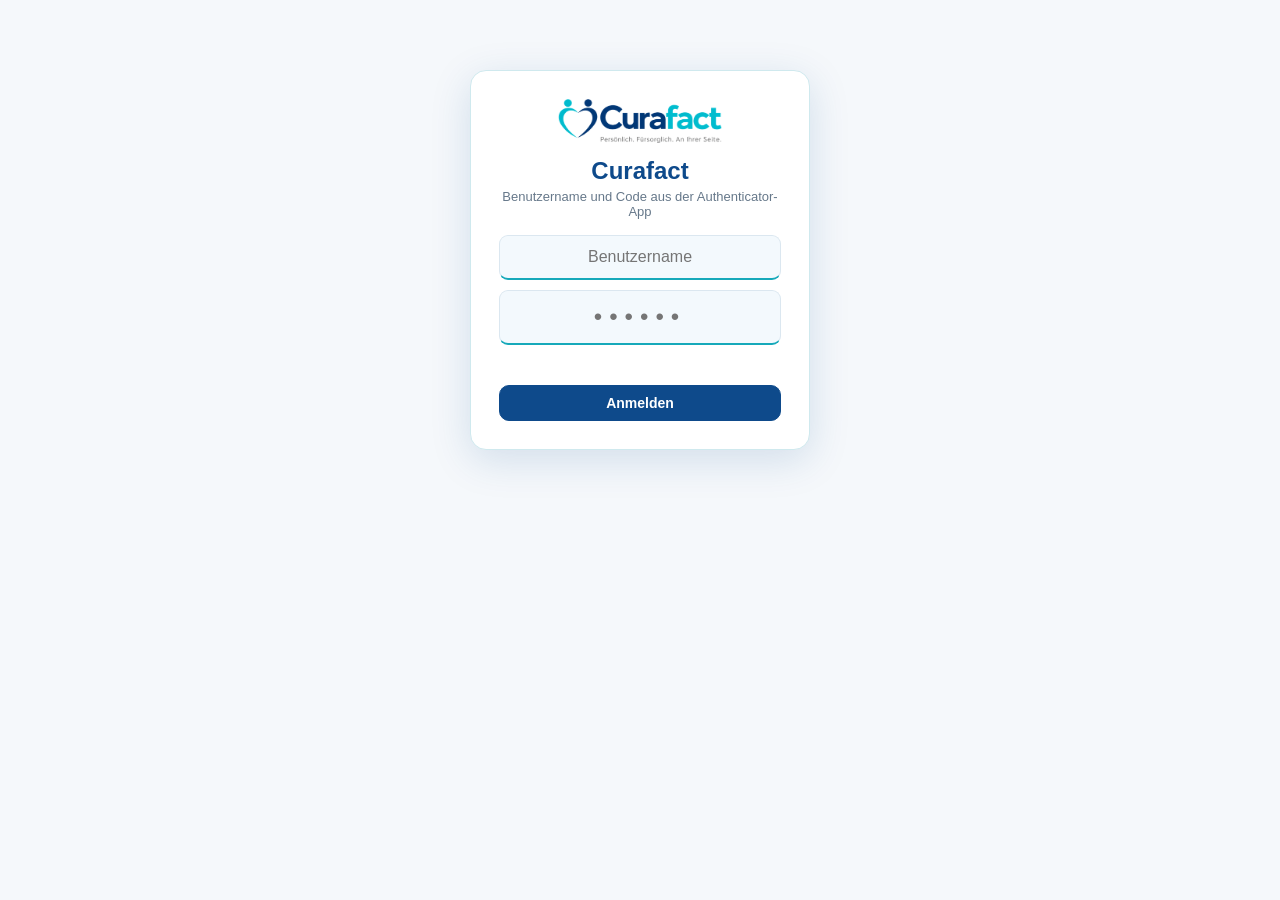
==== index.html @ 7309630f "Kundenmaske: Entlastungsbetrag, Nachbarschaftshilfe, Verhinderungspflege ausgeblendet (vorhandene Da" ====
<!doctype html><html lang="de"><head><meta charset="utf-8">
<meta name="viewport" content="width=device-width, initial-scale=1">
<meta name="robots" content="noindex,nofollow">
<title>Curafact</title>
<style>
:root{--blue:#0E4A8B;--blue2:#07345f;--cyan:#20C6D4;--bg:#f5f8fb;--border:#dbe7f0;--text:#16324f;--muted:#66788a;--card:#fff}
*{box-sizing:border-box}
html,body{margin:0;background:var(--bg);font-family:-apple-system,BlinkMacSystemFont,"Segoe UI",sans-serif;color:var(--text)}
.wrap{max-width:1500px;margin:0 auto;padding:12px 14px 40px}
#head{display:flex;justify-content:space-between;align-items:center;gap:12px;margin:4px 0 14px}
#head img{height:34px}
#head .who{flex:1;text-align:right;font-size:13px;color:var(--muted);overflow:hidden;text-overflow:ellipsis;white-space:nowrap}
#head .who strong{color:var(--blue)}
button{font-family:inherit;border:1px solid var(--border);background:#fff;color:var(--blue);border-radius:10px;font-weight:700;padding:9px 14px;cursor:pointer;font-size:14px}
button.primary{background:var(--blue);color:#fff;border-color:var(--blue)}
#nav{display:flex;gap:8px;margin:0 0 16px;border-bottom:1px solid var(--border);padding-bottom:12px;overflow-x:auto}
#nav button{flex:none;font-size:15px;padding:10px 18px}
#nav button.on{background:var(--blue);color:#fff;border-color:var(--blue)}
#login{max-width:340px;margin:70px auto 0;background:#fff;border-radius:16px;padding:28px;box-shadow:0 10px 40px rgba(14,74,139,.15);text-align:center}
#login img{height:44px;margin-bottom:10px}
#login h2{margin:0 0 4px;color:var(--blue)}
#login p{margin:0 0 16px;color:var(--muted);font-size:13px}
#login input{width:100%;padding:12px;border:1px solid var(--border);border-radius:10px;font-size:16px;text-align:center;margin-bottom:10px}
#login input#code{font-size:24px;letter-spacing:7px}
#loginErr{color:#b91c1c;font-size:13px;min-height:16px;margin:4px 0 10px}
.hidden{display:none!important}
</style></head><body>
<div id="login" class="hidden">
  <img src="logo.png" alt="Curafact">
  <h2>Curafact</h2>
  <p>Benutzername und Code aus der Authenticator-App</p>
  <form id="loginForm">
    <input id="user" autocomplete="username" autocapitalize="none" spellcheck="false" placeholder="Benutzername">
    <input id="code" inputmode="numeric" autocomplete="one-time-code" maxlength="6" placeholder="••••••">
    <div id="loginErr"></div>
    <button class="primary" style="width:100%" type="submit">Anmelden</button>
  </form>
</div>
<div class="wrap hidden" id="app">
  <aside id="side">
    <div id="head"><img src="logo.png" alt="Curafact"></div>
    <div id="nav"><button data-tab="kunden">Kunden</button><button data-tab="board">Board</button><button data-tab="mitarbeiter" id="navMa" class="hidden">Mitarbeiter</button></div>
    <div class="sideBottom"><span class="who" id="who"></span><button id="logout">Abmelden</button></div>
  </aside>
  <main id="mainArea">
    <div id="tab-kunden"><div id="kdRoot"></div></div>
    <div id="tab-board" class="hidden"><div id="bdRoot"></div></div>
    <div id="tab-mitarbeiter" class="hidden"><div id="maRoot"></div></div>
  </main>
</div>
<script src="assets/lib/pdf-lib.min.js"></script>
<script src="cf-aufnahme-druck.js?v=3"></script>
<script src="assets/lib/qrcode.min.js"></script>
<!--NW:START-->
<script>
/* Nachweis über einen Beratungsbesuch (§ 37 Abs. 3 SGB XI) im Browser erzeugen: Nachbau von scripts/fill_beratung_nachweis.py
   + scripts/pdf_fill_common.py (Overlay auf den amtlichen Vordruck, Koordinaten aus configs/AOK/beratung_nachweis_mapping.json).
   Benötigt pdf-lib (window.PDFLib). Aufruf: NW.erzeugen({template:ArrayBuffer, mapping:Object}, kunde, besuch, {ik:'…', kassen:[…], sigPersonen:{name:dataurl}}) -> Uint8Array */
(function(root){
'use strict';
var PL=root.PDFLib||(typeof require!=='undefined'?require('pdf-lib'):null);
var MASSNAHMEN_CODES=['pflegekurs','kombinationsleistung','verhinderungspflege','tages_nachtpflege','unterstuetzung_alltag','pflege_hilfsmittel','erneute_pflegebegutachtung','pflegesachleistungen','kurzzeitpflege','wohnraumanpassung','rehabilitationsleistungen','freistellungsmoeglichkeiten','weitere_massnahmen'];
function pad(n,l){return String(n).padStart(l||2,'0')}
function splitName(full){
  full=String(full||'').trim();if(!full)return['',''];
  if(full.indexOf(',')>=0){var i=full.indexOf(',');return[full.slice(i+1).trim(),full.slice(0,i).trim()]}
  var j=full.indexOf(' ');if(j<0)return['',full];
  return[full.slice(0,j).trim(),full.slice(j+1).trim()];
}
function dateDigits(v){
  v=String(v||'').trim();var m=/^(\d{4})-(\d{2})-(\d{2})/.exec(v);if(m)return m[3]+m[2]+m[1];
  m=/^(\d{1,2})\.(\d{1,2})\.(\d{4})$/.exec(v);if(m)return pad(m[1])+pad(m[2])+m[3];
  return v.replace(/\D/g,'').slice(0,8);
}
function timeDigits(v){
  v=String(v||'').trim();var m=/^(\d{1,2})[:.](\d{2})$/.exec(v);if(m)return pad(m[1])+m[2];
  return v.replace(/\D/g,'').slice(0,4);
}
function splitWords(text,firstLen){
  text=String(text||'').trim();if(text.length<=firstLen)return[text,''];
  var cut=text.lastIndexOf(' ',firstLen);if(cut<=0)cut=firstLen;
  return[text.slice(0,cut).trim(),text.slice(cut).trim()];
}
function splitAddressFull(addr){
  addr=String(addr||'').trim();if(!addr)return['','','',''];
  var plz='',ort='',vorne=addr,m=/(\d{4,5})\s+(.+)$/.exec(addr);
  if(m){plz=m[1];ort=m[2].trim();vorne=addr.slice(0,m.index).trim().replace(/,+\s*$/,'').trim()}
  var h=/^(.*\S)\s+(\d+\s*[a-zA-Z]?)$/.exec(vorne);
  if(h)return[h[1].trim(),h[2].trim(),plz,ort];
  return[vorne,'',plz,ort];
}
function ortDatumVorschlag(customer,besuch){
  var d=new Date(),datum=String(besuch.datum||'').trim()||pad(d.getDate())+'.'+pad(d.getMonth()+1)+'.'+d.getFullYear();
  var ort='';
  if(besuch.form==='videokonferenz')ort='Rheda-Wiedenbrück';
  else{var a=String((customer||{}).pflege_anschrift||'').trim();var m=/\b\d{5}\s+(.+?)\s*$/.exec(a);ort=m?m[1].trim():(a.indexOf(',')>=0?a.slice(a.lastIndexOf(',')+1).trim():'')}
  return ort?ort+', '+datum:datum;
}
function kasseEintrag(text,kassen){
  var t=String(text||'').toLowerCase();
  for(var i=0;i<(kassen||[]).length;i++){var k=kassen[i];if((k.match||[]).some(function(x){return t.indexOf(x)>=0}))return k}
  return null;
}
function buildValues(customer,besuch,cfg){
  cfg=cfg||{};customer=customer||{};besuch=besuch||{};
  var v={};for(var k in customer)v[k]=customer[k];
  var nm=splitName(customer.pflege_name);v.bn_vorname=nm[0];v.bn_nachname=nm[1];
  v.bn_geburtsdatum=dateDigits(customer.pflege_geburtsdatum);
  var a=splitAddressFull(customer.pflege_anschrift);
  v.bn_strasse=(a[0]+' '+a[1]).trim();v.bn_plz=a[2];v.bn_ort=a[3];
  v.besuch_datum=besuch.datum||'';v.besuch_von=besuch.uhrzeit_von||'';v.besuch_bis=besuch.uhrzeit_bis||'';
  v.besuch_datum_k=dateDigits(besuch.datum||'');v.besuch_von_k=timeDigits(besuch.uhrzeit_von||'');v.besuch_bis_k=timeDigits(besuch.uhrzeit_bis||'');
  v.besuch_videokonferenz=besuch.form==='videokonferenz';
  v.einschaetzung_pflegeperson=besuch.einschaetzung_pflegeperson||'';v.einschaetzung_beratungsperson=besuch.einschaetzung_beratungsperson||'';
  v.sichergestellt_ja=besuch.sichergestellt===true;v.sichergestellt_nein=besuch.sichergestellt===false;v.sichergestellt_grund=besuch.sichergestellt_grund||'';
  var mn=(besuch.massnahmen||[]).slice();v.massnahmen_keine=!!besuch.massnahmen_keine;
  var erl=String(besuch.massnahmen_erlaeuterung||'').trim();
  if(erl&&!v.massnahmen_keine&&mn.indexOf('weitere_massnahmen')<0)mn.push('weitere_massnahmen');
  v.massnahmen_ja=mn.length>0&&!v.massnahmen_keine;
  MASSNAHMEN_CODES.forEach(function(c){v['mn_'+c]=mn.indexOf(c)>=0});
  v.massnahmen_erlaeuterung=besuch.massnahmen_erlaeuterung||'';
  v.beratung_7a_angezeigt=!!besuch.beratung_7a_angezeigt;v.wunsch_7a=!!besuch.wunsch_7a;
  v.einwilligung_ziffer3=!!besuch.einwilligung_ziffer3;v.einwilligung_ziffer4=!!besuch.einwilligung_ziffer4;
  v.einwilligung_inaugenschein=!!besuch.einwilligung_inaugenschein;v.einwilligung_7a_verarbeitung=!!besuch.einwilligung_7a_verarbeitung;
  v.ort_datum_unterschrift=String(besuch.ort_datum_unterschrift||'').trim()||ortDatumVorschlag(customer,besuch);
  v.sig_pflegebeduerftig_dataurl=besuch.sig_pflegebeduerftig_dataurl||'';
  var bn=besuch.beratungsperson_name||'',bf=besuch.beratungsperson_funktion||'';
  var sigBp=besuch.sig_beratungsperson_dataurl||'';
  if(!sigBp&&cfg.sigPersonen){for(var n in cfg.sigPersonen){if(n.trim().toLowerCase()===String(bn).trim().toLowerCase()&&String(cfg.sigPersonen[n]).indexOf('data:image/')===0){sigBp=cfg.sigPersonen[n];break}}}
  v.sig_beratungsperson_stempel_dataurl=sigBp;v.sig_beratungsperson_dataurl=besuch.form==='videokonferenz'?sigBp:'';
  v.beratungsperson_stempel_text=(bn+(bf?'\n'+bf:'')).trim();
  v.ik_nummer_beratung=cfg.ik||'';
  var kt=besuch.kasse_name||customer.pflege_kasse||'',e=kasseEintrag(kt,cfg.kassen);
  var ans=besuch.kasse_anschrift||customer.pflege_kasse_anschrift||(e&&e.anschrift)||'';
  var ka=splitAddressFull(ans),voll=(e&&e.name)||kt,kn=splitWords(voll,29);
  v.kasse_name=kn[0];v.kasse_name2=kn[1];
  if(!v.kasse_name2&&e&&e.name2)v.kasse_name2=e.name2;
  v.kasse_strasse=ka[0];v.kasse_hausnummer=ka[1];v.kasse_plz=ka[2];v.kasse_ort=ka[3];
  return v;
}

/* ---------- Zeichnen (pdf-lib, Koordinaten wie reportlab: Ursprung links unten) ---------- */
var ASC=0.718;  /* Helvetica-Ascent (AFM) */
function safe(font,text){
  var out='';
  for(var i=0;i<text.length;i++){var ch=text[i];if(ch==='\n'||ch==='\r'){out+=ch;continue}try{font.encodeText(ch);out+=ch}catch(e){out+='?'}}
  return out;
}
function wrap(font,text,w,size){
  var lines=[];
  String(text||'').replace(/\r\n/g,'\n').replace(/\r/g,'\n').split('\n').forEach(function(raw){
    var cur='';
    raw.split(' ').forEach(function(word){
      var cand=cur?(cur+' '+word).trim():word;
      if(!cur||font.widthOfTextAtSize(cand,size)<=w)cur=cand;else{lines.push(cur);cur=word}
    });
    lines.push(cur);
  });
  return lines;
}
function drawText(page,font,text,x,y,size,dy){page.drawText(safe(font,text),{x:x,y:y+ASC*size+(dy||0),size:size,font:font})}
function drawComb(page,font,text,x,y,w,count,size,dy){
  text=String(text||'');if(count<=0||!text)return;
  var by=y+ASC*size+(dy||0);
  if(text.length>count){
    var s=size;while(s>6&&font.widthOfTextAtSize(safe(font,text),s)>w)s-=0.5;
    page.drawText(safe(font,text),{x:x+1,y:y+ASC*s+(dy||0),size:s,font:font});return;
  }
  var bw=w/count;
  for(var i=0;i<text.length;i++){
    var ch=text[i];if(ch===' ')continue;ch=safe(font,ch);
    page.drawText(ch,{x:x+i*bw+bw/2-font.widthOfTextAtSize(ch,size)/2,y:by,size:size,font:font});
  }
}
function drawMultiline(page,font,text,x,y,w,h,it){
  text=String(text||'');var size=Number(it.size||10);
  if(it.line_pitch){
    var pitch=Number(it.line_pitch),limit=parseInt(it.max_lines||Math.max(1,Math.floor(h/pitch)),10),cur=size,floor=Number(it.min_size||size);
    var lines=wrap(font,safe(font,text),w,cur);
    while(lines.length>limit&&cur-0.5>=floor){cur-=0.5;lines=wrap(font,safe(font,text),w,cur)}
    if(lines.length>limit){
      lines=lines.slice(0,limit);var last=lines[limit-1];
      while(last&&font.widthOfTextAtSize(last+'...',cur)>w)last=last.slice(0,-1);
      lines[limit-1]=last+'...';
    }
    var top=y+h,off=it.baseline_offset!=null?Number(it.baseline_offset):pitch;
    lines.forEach(function(l,i){page.drawText(l,{x:x,y:top-off-i*pitch,size:cur,font:font})});
    return;
  }
  var lh=size*1.25,mx=Math.max(1,Math.floor(h/lh)),ls=wrap(font,safe(font,text),w,size),tp=y+h;
  ls.slice(0,mx).forEach(function(l,i){page.drawText(l,{x:x,y:tp-ASC*size-i*lh,size:size,font:font})});
}
function drawCross(page,x,y,w,h){
  var m=Math.min(w,h)*0.2,th=Math.max(0.9,Math.min(w,h)*0.11),opt={thickness:th,color:PL.rgb(0,0,0),lineCap:PL.LineCapStyle.Round};
  page.drawLine(Object.assign({start:{x:x+m,y:y+m},end:{x:x+w-m,y:y+h-m}},opt));
  page.drawLine(Object.assign({start:{x:x+m,y:y+h-m},end:{x:x+w-m,y:y+m}},opt));
}
function b64ToBytes(b64){
  if(typeof atob==='function'){var bin=atob(b64),u=new Uint8Array(bin.length);for(var i=0;i<bin.length;i++)u[i]=bin.charCodeAt(i);return u}
  return new Uint8Array(Buffer.from(b64,'base64'));
}
async function drawImage(doc,page,src,x,y,w,h,fit){
  if(typeof src!=='string'||src.indexOf('data:')!==0)return;
  var comma=src.indexOf(','),head=src.slice(0,comma),bytes=b64ToBytes(src.slice(comma+1));
  var img=/image\/jpe?g/i.test(head)?await doc.embedJpg(bytes):await doc.embedPng(bytes);
  var iw=img.width,ih=img.height;
  if(fit==='contain'&&w&&h&&iw&&ih){var s=Math.min(w/iw,h/ih),nw=iw*s,nh=ih*s;page.drawImage(img,{x:x+(w-nw)/2,y:y,width:nw,height:nh});return}
  page.drawImage(img,{x:x,y:y,width:w||120,height:h||40});
}

async function erzeugen(assets,customer,besuch,cfg){
  var values=buildValues(customer,besuch,cfg);
  var doc=await PL.PDFDocument.load(assets.template);
  var font=await doc.embedFont(PL.StandardFonts.Helvetica);
  var pages=doc.getPages(),mapping=assets.mapping,byPage={};
  (mapping.pages||[]).forEach(function(p){byPage[parseInt(p.page,10)]=p.items||[]});
  for(var pi=0;pi<pages.length;pi++){
    var page=pages[pi],ph=page.getHeight(),items=byPage[pi]||[];
    for(var ii=0;ii<items.length;ii++){
      var it=items[ii],x=Number(it.x||0),w=Number(it.w||0),h=Number(it.h||0),y=ph-(Number(it.y||0)+h),dy=Number(it.dy||0),val=values[it.key];
      if(it.type==='text'){if(val)drawText(page,font,String(val),x,y,parseInt(it.size||12,10),dy)}
      else if(it.type==='comb'){if(val)drawComb(page,font,val,x,y,w,parseInt(it.count||1,10),Number(it.size||9),dy)}
      else if(it.type==='multiline'){if(val)drawMultiline(page,font,val,x,y,w,h,it)}
      else if(it.type==='checkbox'){if(val)drawCross(page,x,y,w,h)}
      else if(it.type==='image'){if(val)await drawImage(doc,page,val,x,y,w,h,it.fit)}
    }
  }
  return await doc.save();
}
var NW={buildValues:buildValues,erzeugen:erzeugen,splitAddressFull:splitAddressFull,
  async laden(base){
    base=base||'';
    var t=await fetch(base+'assets/nachweis_vordruck.pdf').then(function(r){if(!r.ok)throw new Error('Vordruck nicht gefunden');return r.arrayBuffer()});
    var m=await fetch(base+'assets/nachweis_mapping.json').then(function(r){if(!r.ok)throw new Error('Mapping nicht gefunden');return r.json()});
    return {template:t,mapping:m};
  }};
root.NW=NW;
if(typeof module!=='undefined'&&module.exports)module.exports=NW;
})(typeof window!=='undefined'?window:globalThis);
</script>
<!--NW:END-->
<!--DK:START-->
<script>
/* Beratungsunterlagen (Datenschutzinformation, Beratungsvereinbarung, Vollmacht) im Browser als PDF erzeugen.
   Vorlagen: assets/dokumente/<id>.json (aus den Word-Vorlagen, scripts/dokumente_vorlagen_erzeugen.py), Briefkopf wie in Studio
   (türkise Leiste, Logo, dreispaltige Fußzeile). Benötigt pdf-lib (window.PDFLib).
   Aufruf: DOK.erzeugen(vorlage, werte, {briefkopf:{name,zeilen1,zeilen2,zeilen3}, logo:ArrayBuffer}) -> Uint8Array */
(function(root){
'use strict';
var PL=root.PDFLib||(typeof require!=='undefined'?require('pdf-lib'):null);
var MM=72/25.4, W=595.28, H=841.89;
var M={top:47*MM,left:25*MM,right:20*MM,bottom:36*MM};
var LUECKE='________________', SIG_LINIE='_________________________________';
var TEXT=[0.2,0.2,0.2], BLAU=[15/255,63/255,122/255];
function hexRgb(h){h=String(h||'').replace('#','');if(h.length!==6)return null;return [parseInt(h.slice(0,2),16)/255,parseInt(h.slice(2,4),16)/255,parseInt(h.slice(4,6),16)/255]}
function b64ToBytes(b64){if(typeof atob==='function'){var bin=atob(b64),u=new Uint8Array(bin.length);for(var i=0;i<bin.length;i++)u[i]=bin.charCodeAt(i);return u}return new Uint8Array(Buffer.from(b64,'base64'))}
function safe(font,text){var o='';for(var i=0;i<text.length;i++){var ch=text[i];if(ch==='\n'){o+=ch;continue}try{font.encodeText(ch);o+=ch}catch(e){o+='?'}}return o}
function fill(text,vals){
  return String(text||'').replace(/\{\{\s*(\w+)\s*\}\}/g,function(_,k){var v=vals[k];if(v==null||v==='')return k.indexOf('sig_')===0?SIG_LINIE:LUECKE;return String(v)});
}
function isSigPara(b){
  var t=(b.runs||[]).map(function(r){return r.x||''}).join('').trim();
  var m=/^\{\{\s*(sig_\w+)\s*\}\}$/.exec(t);return m?m[1]:null;
}
async function erzeugen(vorlage,vals,opts){
  opts=opts||{};vals=vals||{};
  var doc=await PL.PDFDocument.create();
  var F={r:await doc.embedFont(PL.StandardFonts.Helvetica),b:await doc.embedFont(PL.StandardFonts.HelveticaBold),i:await doc.embedFont(PL.StandardFonts.HelveticaOblique),bi:await doc.embedFont(PL.StandardFonts.HelveticaBoldOblique)};
  var logo=opts.logo?await doc.embedPng(opts.logo):null, bk=opts.briefkopf||null;
  var imgCache={};
  async function img(url){
    if(imgCache[url])return imgCache[url];
    var c=url.indexOf(','),head=url.slice(0,c),bytes=b64ToBytes(url.slice(c+1));
    return imgCache[url]=/image\/jpe?g/i.test(head)?await doc.embedJpg(bytes):await doc.embedPng(bytes);
  }
  var page,y;
  function briefkopf(p){
    if(!bk)return;
    p.drawRectangle({x:0,y:H-5*MM,width:W,height:5*MM,color:PL.rgb(22/255,169/255,186/255)});
    if(logo){var lw=61*MM,lh=lw*logo.height/logo.width;p.drawImage(logo,{x:W-M.right-lw,y:H-13*MM-lh,width:lw,height:lh})}
    var fy=H-271*MM;
    p.drawLine({start:{x:0,y:fy},end:{x:W,y:fy},thickness:0.5,color:PL.rgb(0.604,0.639,0.678)});
    var cols=[[25*MM,56*MM,[{t:bk.name,bold:true}].concat((bk.zeilen1||[]).map(function(t){return{t:t}}))],[84*MM,48*MM,(bk.zeilen2||[]).map(function(t){return{t:t}})],[132*MM,58*MM,(bk.zeilen3||[]).map(function(t){return{t:t}})]];
    cols.forEach(function(c){
      var yy=fy-3.2*MM-6.6*0.9;
      c[2].forEach(function(l){
        var f=l.bold?F.b:F.r,words=safe(f,l.t||'').split(' '),cur='';
        var lines=[];words.forEach(function(w){var cand=cur?cur+' '+w:w;if(!cur||f.widthOfTextAtSize(cand,6.6)<=c[1])cur=cand;else{lines.push(cur);cur=w}});lines.push(cur);
        lines.forEach(function(t){p.drawText(t,{x:c[0],y:yy,size:6.6,font:f,color:l.bold?PL.rgb(BLAU[0],BLAU[1],BLAU[2]):PL.rgb(0.42,0.455,0.502)});yy-=6.6*1.55});
      });
    });
  }
  function newPage(){page=doc.addPage([W,H]);briefkopf(page);y=H-M.top}
  newPage();
  var bottom=M.bottom+6*MM*0; /* Inhalt endet 36 mm über dem unteren Rand */
  function fontFor(r){return r.b&&r.i?F.bi:(r.b?F.b:(r.i?F.i:F.r))}
  /* Absatz in Zeilen umbrechen: Liste von {items:[{t,font,size,color}], h, w} */
  function layout(b,width,defSize){
    var toks=[];
    (b.runs||[]).forEach(function(r){
      if(r.pb){toks.push({pb:1});return}
      var size=r.s||defSize,font=fontFor(r),col=hexRgb(r.c)||((r.b&&size>=10.9)?BLAU:TEXT);
      var text=safe(font,fill(r.x,vals));
      text.split('\n').forEach(function(part,pi){
        if(pi>0)toks.push({br:1,size:size});
        part.split(/( +)/).forEach(function(w){if(w!=='')toks.push({t:w,font:font,size:size,color:col,sp:/^ +$/.test(w)})});
      });
    });
    var lines=[],cur={items:[],w:0,size:defSize};
    function flush(){while(cur.items.length&&cur.items[cur.items.length-1].sp){cur.w-=cur.items[cur.items.length-1].wd;cur.items.pop()}cur.h=Math.max(cur.size,defSize*0.9)*1.3;lines.push(cur);cur={items:[],w:0,size:defSize}}
    toks.forEach(function(k){
      if(k.pb){flush();lines.push({pb:1,h:0,items:[]});return}
      if(k.br){flush();return}
      var wd=k.font.widthOfTextAtSize(k.t,k.size);k.wd=wd;
      if(!k.sp&&cur.w+wd>width&&cur.items.length){flush()}
      if(k.sp&&!cur.items.length)return;
      if(!k.sp&&wd>width){ /* sehr langes Wort: zeichenweise */
        var part='';for(var ci=0;ci<k.t.length;ci++){var tst=part+k.t[ci];if(k.font.widthOfTextAtSize(tst,k.size)>width-cur.w&&part){cur.items.push({t:part,font:k.font,size:k.size,color:k.color,wd:k.font.widthOfTextAtSize(part,k.size)});cur.w+=k.font.widthOfTextAtSize(part,k.size);cur.size=Math.max(cur.size,k.size);flush();part=k.t[ci]}else part=tst}
        if(part){var w2=k.font.widthOfTextAtSize(part,k.size);cur.items.push({t:part,font:k.font,size:k.size,color:k.color,wd:w2});cur.w+=w2;cur.size=Math.max(cur.size,k.size)}
        return;
      }
      cur.items.push(k);cur.w+=wd;cur.size=Math.max(cur.size,k.size);
    });
    if(cur.items.length||!lines.length)flush();
    return lines;
  }
  function drawLines(lines,x0,width,al,startY,pg){
    var yy=startY;
    lines.forEach(function(ln){
      var base=yy-0.9055*ln.size;
      var x=x0;if(al==='center')x=x0+(width-ln.w)/2;else if(al==='right')x=x0+width-ln.w;
      ln.items.forEach(function(it){pg.drawText(it.t,{x:x,y:base,size:it.size,font:it.font,color:PL.rgb(it.color[0],it.color[1],it.color[2])});x+=it.wd});
      yy-=ln.h;
    });
    return yy;
  }
  var contentW=W-M.left-M.right;
  async function sigImage(url,maxW,maxH){var im=await img(url),s=Math.min(maxW/im.width,maxH/im.height);return{im:im,w:im.width*s,h:im.height*s}}
  async function blockHeight(b,width){ /* nur Absätze */
    var sig=isSigPara(b);
    if(sig&&typeof vals[sig]==='string'&&vals[sig].indexOf('data:image/')===0){var si=await sigImage(vals[sig],Math.min(width,50*MM),20*MM);return{sig:si,h:si.h+4,lines:null}}
    var ls=layout(b,width-(b.li||0),vorlage.size||10.5);
    var h=ls.reduce(function(a,l){return a+l.h},0);
    if(sig)h+=16;  /* Platz zum handschriftlichen Unterschreiben auf der Linie */
    return{lines:ls,h:h,handsig:!!sig};
  }
  var blocks=vorlage.blocks||[];
  for(var bi=0;bi<blocks.length;bi++){
    var b=blocks[bi];
    if(b.t==='p'){
      var sb=b.sb||0,sa=b.sa!=null?b.sa:5;
      var m=await blockHeight(b,contentW);
      if(m.lines&&m.lines.some(function(l){return l.pb})){ /* Seitenumbruch im Absatz */
        newPage();continue;
      }
      var need=sb+(m.lines?m.lines[0].h:m.h);
      if(b.kn&&blocks[bi+1]&&blocks[bi+1].t==='p'){var nm=await blockHeight(blocks[bi+1],contentW);need+=sa+(blocks[bi+1].sb||0)+(nm.lines?nm.lines[0].h:nm.h)}
      if(y-need<bottom&&y<H-M.top-1)newPage();
      y-=sb;
      if(m.sig){page.drawImage(m.sig.im,{x:M.left+(b.li||0),y:y-m.sig.h,width:m.sig.w,height:m.sig.h});y-=m.h}
      else{
        if(m.handsig)y-=16;
        /* Absatz zeilenweise über Seitengrenzen */
        var rest=m.lines.slice();
        while(rest.length){
          var fit=[];var hh=0;
          while(rest.length&&(y-hh-rest[0].h>=bottom||!fit.length&&y>=H-M.top-1)){hh+=rest[0].h;fit.push(rest.shift())}
          if(!fit.length){newPage();continue}
          drawLines(fit,M.left+(b.li||0),contentW-(b.li||0),b.al,y,page);y-=hh;
          if(rest.length)newPage();
        }
      }
      y-=sa;
    }else if(b.t==='tbl'){
      var rows=b.rows||[],ncol=Math.max.apply(null,rows.map(function(r){return r.length})),cw=contentW/ncol,padX=5,padY=3;
      var meas=[],total=4;
      for(var ri=0;ri<rows.length;ri++){
        var cells=[],rh=0;
        for(var ci2=0;ci2<rows[ri].length;ci2++){
          var ch=padY*2,items=[];
          for(var pi=0;pi<rows[ri][ci2].length;pi++){var pb=rows[ri][ci2][pi],mm=await blockHeight(pb,cw-padX*2);items.push({b:pb,m:mm});ch+=mm.h+(mm.handsig?16:0)+2}
          cells.push({items:items,h:ch});rh=Math.max(rh,ch);
        }
        meas.push({cells:cells,h:rh});total+=rh;
      }
      if(y-total<bottom&&y<H-M.top-1)newPage();
      y-=4;
      for(var r3=0;r3<meas.length;r3++){
        for(var c3=0;c3<meas[r3].cells.length;c3++){
          var cx=M.left+c3*cw+padX,cy=y-padY;
          meas[r3].cells[c3].items.forEach(function(it){
            if(it.m.sig){page.drawImage(it.m.sig.im,{x:cx,y:cy-it.m.sig.h,width:it.m.sig.w,height:it.m.sig.h});cy-=it.m.h+2}
            else{if(it.m.handsig)cy-=16;cy=drawLines(it.m.lines,cx,cw-padX*2,it.b.al,cy,page)-2}
          });
        }
        y-=meas[r3].h;
      }
      y-=8;
    }
  }
  return await doc.save();
}
function sigVon(cfg,name){
  var sp=(cfg&&cfg.unterschriften)||{},n=String(name||'').trim().toLowerCase();
  for(var k in sp){if(k.trim().toLowerCase()===n&&String(sp[k]).indexOf('data:image/')===0)return sp[k]}
  return '';
}
/* Werte wie Studio (build_mapping): Träger aus der Konfiguration, Kunde aus der Akte; Unterschrift der UG: bevollmächtigte
   Beratungsperson, sobald die Vollmacht datiert ist, sonst Linie zum handschriftlichen Unterschreiben. */
function unterlagenWerte(id,ctx){
  var c=ctx.kunde||{},cfg=ctx.cfg||{},tr=cfg.traeger||{},bv=tr.bevollmaechtigte||{},un=cfg.unterlagen||{};
  var v={};for(var k in (tr.map||{}))v[k]=tr.map[k];
  v.pflege_name=c.pflege_name||'';v.pflege_anschrift=c.pflege_anschrift||'';v.pflege_geburtsdatum=c.pflege_geburtsdatum||'';
  v.pflege_kvnr=c.pflege_kvnr||'';v.pflege_kasse=c.pflege_kasse||'';v.person_name=(c.person_name||'').trim()||'entfällt';
  v.vertrag_ort=ctx.ort||'';v.vertrag_datum=ctx.datum||'';
  v.auftragsverarbeiter=un.auftragsverarbeiter||'';v.aufbewahrung_dokumentation=un.aufbewahrung_dokumentation||'10 Jahre';
  v.sig_kunde=ctx.sigKunde||'';
  var hatVollmacht=!!(bv.name&&bv.datum);
  if(hatVollmacht){v.unterzeichner_traeger=bv.name+' (bevollmächtigt)';v.sig_traeger=sigVon(cfg,bv.name)}
  else{v.unterzeichner_traeger=tr.gf_name||'';v.sig_traeger=sigVon(cfg,tr.gf_name)}
  if(id==='vollmacht'){
    v.gf_name=tr.gf_name||'';v.bevollmaechtigte_name=bv.name||'';v.bevollmaechtigte_funktion=bv.funktion||'';
    v.sig_traeger=sigVon(cfg,tr.gf_name);v.sig_partner=sigVon(cfg,bv.name);
  }
  return v;
}
var DATEINAMEN={datenschutz:'Datenschutzinformation',vereinbarung:'Beratungsvereinbarung',vollmacht:'Vollmacht_Beratungsperson'};
async function unterlage(id,ctx,base){
  var a=await DOK.laden(base||'',id);
  var cfg=ctx.cfg||{},bk=(cfg.traeger&&cfg.traeger.briefkopf)||null;
  var bytes=await erzeugen(a.vorlage,unterlagenWerte(id,ctx),{briefkopf:bk,logo:a.logo});
  var d=String(ctx.datum||'').replace(/[^\w.-]/g,'_');
  return {bytes:bytes,fileName:DATEINAMEN[id]+(d?'_'+d:'')+'.pdf',titel:(a.vorlage.titel||id)+(ctx.datum?' '+ctx.datum:''),art:id==='vollmacht'?'vollmacht':id};
}
/* Mehrere PDFs zu einem Sammel-PDF zusammenfügen (Reihenfolge wie übergeben) */
async function sammeln(liste){
  var out=await PL.PDFDocument.create();
  for(var i=0;i<liste.length;i++){
    var d=await PL.PDFDocument.load(liste[i]);
    var pages=await out.copyPages(d,d.getPageIndices());
    pages.forEach(function(p){out.addPage(p)});
  }
  return await out.save();
}
/* Drucken: PDF in einem unsichtbaren Rahmen laden und den Druckdialog öffnen (fällt auf „öffnen“ zurück) */
function drucken(bytes){
  var url=URL.createObjectURL(new Blob([bytes],{type:'application/pdf'}));
  try{
    var f=document.createElement('iframe');
    f.style.cssText='position:fixed;right:0;bottom:0;width:1px;height:1px;border:0;opacity:0';
    f.onload=function(){try{f.contentWindow.focus();f.contentWindow.print()}catch(e){window.open(url,'_blank')}setTimeout(function(){try{f.remove()}catch(e){}},60000)};
    f.src=url;document.body.appendChild(f);
  }catch(e){window.open(url,'_blank')}
}
/* Teilen: Teilen-Menü des Geräts (iPhone/iPad/Mac: Mail, Nachrichten, AirDrop, Drucken …); sonst Datei speichern */
async function teilen(bytes,name,titel){
  var file=new File([bytes],name,{type:'application/pdf'});
  try{
    if(navigator.canShare&&navigator.canShare({files:[file]})){await navigator.share({files:[file],title:titel||name});return 'geteilt'}
  }catch(e){if(e&&e.name==='AbortError')return 'abgebrochen'}
  var url=URL.createObjectURL(file),a=document.createElement('a');a.href=url;a.download=name;document.body.appendChild(a);a.click();setTimeout(function(){a.remove()},1000);
  return 'gespeichert';
}
var ART_RANG={datenschutz:1,vereinbarung:2,vollmacht:3,nachweis:4,vertrag:5,sonstiges:6};
var DOK={erzeugen:erzeugen,unterlage:unterlage,unterlagenWerte:unterlagenWerte,sammeln:sammeln,drucken:drucken,teilen:teilen,ART_RANG:ART_RANG,
  async laden(base,id){
    base=base||'';
    var v=await fetch(base+'assets/dokumente/'+id+'.json').then(function(r){if(!r.ok)throw new Error('Vorlage „'+id+'“ nicht gefunden');return r.json()});
    var logo=await fetch(base+'assets/dokumente/briefkopf_logo.png').then(function(r){return r.ok?r.arrayBuffer():null});
    return {vorlage:v,logo:logo};
  }};
root.DOK=DOK;
if(typeof module!=='undefined'&&module.exports)module.exports=DOK;
})(typeof window!=='undefined'?window:globalThis);
</script>
<!--DK:END-->
<!--BD:START-->
<style>
.bd{--bd-blue:var(--blue,#0E4A8B);--bd-border:var(--border,#dbe7f0);--bd-muted:var(--muted,#66788a);--bd-text:var(--text,#16324f);--bd-cyan:var(--cyan,#20C6D4);--bd-bg:var(--bg,#f5f8fb);color:var(--bd-text);font-size:14px}
.bd *{box-sizing:border-box}
.bd button{font-family:inherit}
.bdBar{display:flex;gap:10px;flex-wrap:wrap;align-items:center;margin-bottom:14px}
.bdTabs,.bdViews{display:flex;gap:6px;flex-wrap:wrap}
.bdTab,.bdViewBtn,.bdBtn{border:1px solid var(--bd-border);background:#fff;color:var(--bd-blue);border-radius:12px;padding:9px 13px;font-weight:800;cursor:pointer;font-size:14px}
.bdTab.on,.bdViewBtn.on{background:var(--bd-blue);color:#fff;border-color:var(--bd-blue)}
.bdBtn.primary{background:var(--bd-blue);color:#fff;border-color:var(--bd-blue)}
.bdBtn.danger{color:#b91c1c}
.bdBtn:hover,.bdTab:hover,.bdViewBtn:hover{border-color:var(--bd-cyan)}
.bdBtn[disabled]{opacity:.5;cursor:default}
.bdSearch{flex:1;min-width:150px;max-width:280px;border:1px solid var(--bd-border);border-radius:12px;padding:9px 12px;font-size:14px;background:#fff}
.bdSpacer{flex:1}
.bdChk{display:flex;gap:6px;align-items:center;font-weight:700;color:var(--bd-muted);cursor:pointer}
.bdChk input{width:auto}
.bdBoard{display:flex;gap:12px;overflow-x:auto;padding-bottom:12px;align-items:flex-start;-webkit-overflow-scrolling:touch}
.bdCol{flex:0 0 285px;background:#eaf2f8;border-radius:16px;padding:10px;display:flex;flex-direction:column;max-height:calc(100vh - 230px);min-height:90px}
.bdCol.over{outline:2px dashed var(--bd-cyan);background:#e0f6f9}
.bdColHead{display:flex;align-items:center;gap:8px;margin:2px 2px 10px;font-weight:900;text-transform:uppercase;font-size:12px;letter-spacing:.03em;color:var(--bd-blue)}
.bdDot{width:10px;height:10px;border-radius:50%;flex:none}
.bdCount{background:#fff;border-radius:999px;padding:1px 8px;font-size:12px;color:var(--bd-muted)}
.bdAdd{margin-left:auto;border:0;background:transparent;font-size:20px;line-height:1;color:var(--bd-blue);cursor:pointer;padding:0 4px}
.bdCards{overflow-y:auto;display:flex;flex-direction:column;gap:8px;min-height:30px;padding:2px}
.bdCard{background:#fff;border:1px solid var(--bd-border);border-radius:12px;padding:10px 11px;cursor:pointer;box-shadow:0 3px 10px rgba(14,74,139,.06);user-select:none;-webkit-user-select:none;-webkit-touch-callout:none}
.bdCard:hover{border-color:var(--bd-cyan)}
.bdCard.dragging{opacity:.35}
.bdCard.inactive{opacity:.55;background:#f1f4f7;filter:grayscale(1)}
.bdCard.inactive:hover{opacity:.85}
.bdT{font-weight:800;line-height:1.3;word-break:break-word}
.bdMeta{display:flex;flex-wrap:wrap;gap:6px;margin-top:8px;align-items:center}
.bdChip{font-size:12px;border-radius:999px;padding:2px 8px;background:#eef3f7;color:var(--bd-muted);font-weight:700;white-space:nowrap}
.bdChip.late{background:#fde8e8;color:#b91c1c}
.bdChip.done{background:#dff7ee;color:#087044}
.bdChip.tag{background:#e9f8fa;color:#087884}
.bdChip.dup{background:#fff4dd;color:#8a5a00}
.bdAv{width:22px;height:22px;border-radius:50%;background:var(--bd-blue);color:#fff;font-size:10px;font-weight:900;display:inline-flex;align-items:center;justify-content:center;margin-left:auto}
.bdAvs{display:flex;margin-left:auto}.bdAvs .bdAv{margin-left:-6px;border:2px solid #fff}
.bdPrio{width:8px;height:8px;border-radius:50%;display:inline-block}
.bdMore{border:1px dashed var(--bd-border);background:transparent;border-radius:10px;padding:7px;color:var(--bd-muted);font-weight:700;cursor:pointer}
.bdQuick{width:100%;border:1px solid var(--bd-cyan);border-radius:10px;padding:9px;font-size:14px;margin-bottom:8px}
.bdGhost{position:fixed;z-index:100000;pointer-events:none;width:260px;opacity:.92;transform:rotate(2deg);box-shadow:0 14px 30px rgba(0,0,0,.25)}
.bdTable{width:100%;border-collapse:collapse;background:#fff;border:1px solid var(--bd-border);border-radius:12px;overflow:hidden}
.bdTable th{background:#f2f8fc;color:var(--bd-blue);text-align:left;font-size:12px;text-transform:uppercase;padding:10px}
.bdTable td{padding:10px;border-top:1px solid var(--bd-border);vertical-align:top}
.bdTable tr.row{cursor:pointer}.bdTable tr.row:hover{background:#f7fcfd}
.bdCal{display:grid;grid-template-columns:repeat(7,1fr);gap:6px}
.bdCalHead{font-weight:900;color:var(--bd-muted);font-size:12px;text-align:center;padding:4px}
.bdDay{background:#fff;border:1px solid var(--bd-border);border-radius:10px;min-height:92px;padding:5px;overflow:hidden}
.bdDay.out{background:#f3f7fa;opacity:.7}.bdDay.today{border-color:var(--bd-cyan);box-shadow:0 0 0 2px #bff0f5}
.bdDayNum{font-size:12px;font-weight:900;color:var(--bd-muted)}
.bdEv{display:block;width:100%;text-align:left;border:0;background:#e6f0fa;color:var(--bd-blue);border-radius:6px;padding:3px 5px;margin-top:3px;font-size:12px;font-weight:700;cursor:pointer;overflow:hidden;text-overflow:ellipsis;white-space:nowrap}
.bdEv.done{background:#dff7ee;color:#087044}
.bdMonth{display:flex;align-items:center;gap:10px;margin-bottom:10px;font-weight:900;font-size:17px}
.bdModalBg{position:fixed;inset:0;background:rgba(7,32,58,.5);z-index:9999;display:flex;align-items:flex-start;justify-content:center;overflow:auto;padding:30px 12px}
.bdModal{background:#fff;border-radius:18px;width:100%;max-width:760px;padding:22px;box-shadow:0 30px 80px rgba(0,0,0,.35)}
.bdModal.small{max-width:430px}
.bdModal h3{margin:0 0 12px;color:var(--bd-blue)}
.bdTitleIn{width:100%;font-size:20px;font-weight:900;border:1px solid transparent;border-radius:10px;padding:6px 8px;color:var(--bd-blue);background:transparent}
.bdTitleIn:hover,.bdTitleIn:focus{border-color:var(--bd-border);background:#fff}
.bdGrid{display:grid;grid-template-columns:repeat(2,1fr);gap:12px;margin:14px 0}
.bdGrid label,.bdLbl{display:block;font-size:12px;font-weight:900;color:var(--bd-muted);text-transform:uppercase;margin-bottom:4px}
.bdGrid select,.bdGrid input,.bdModal textarea,.bdModal input[type=text],.bdModal input[type=date],.bdModal select{width:100%;border:1px solid var(--bd-border);border-radius:10px;padding:9px 10px;font-size:14px;font-family:inherit;background:#fff}
.bdModal textarea{min-height:90px;resize:vertical}
.bdSec{margin-top:18px}
.bdSecHead{display:flex;align-items:center;justify-content:space-between;gap:8px;margin-bottom:8px}
.bdSecHead h4{margin:0;color:var(--bd-blue);font-size:15px}
.bdPeople{display:flex;flex-wrap:wrap;gap:6px}
.bdPerson{border:1px solid var(--bd-border);background:#fff;border-radius:999px;padding:5px 11px;cursor:pointer;font-weight:700;color:var(--bd-muted)}
.bdPerson.on{background:var(--bd-blue);color:#fff;border-color:var(--bd-blue)}
.bdCl{border:1px solid var(--bd-border);border-radius:12px;padding:10px;margin-bottom:10px;background:#fbfdff}
.bdClHead{display:flex;gap:8px;align-items:center;margin-bottom:6px}
.bdClHead b{flex:1;color:var(--bd-blue);cursor:pointer}
.bdBar2{height:6px;background:#e3edf4;border-radius:99px;overflow:hidden;margin:4px 0 8px}.bdBar2 i{display:block;height:100%;background:var(--bd-cyan)}
.bdIt{display:flex;gap:8px;align-items:flex-start;padding:5px 2px;border-bottom:1px solid #eef3f7}
.bdIt:last-of-type{border-bottom:0}
.bdIt input[type=checkbox]{width:18px;height:18px;margin-top:2px;flex:none}
.bdIt span{flex:1;word-break:break-word;cursor:text}.bdIt.res span{text-decoration:line-through;color:var(--bd-muted)}
.bdIt input[type=text]{flex:1;padding:4px 6px}
.bdX{border:0;background:transparent;color:var(--bd-muted);cursor:pointer;font-size:16px;padding:0 4px}.bdX:hover{color:#b91c1c}
.bdCm{background:#f4f8fb;border-radius:10px;padding:9px 11px;margin-bottom:8px}
.bdCm small{color:var(--bd-muted);display:block;margin-bottom:3px}.bdCm p{margin:0;white-space:pre-wrap;word-break:break-word;color:var(--bd-text)}
.bdLog{font-size:12px;color:var(--bd-muted);padding:2px 0}
.bdFile{display:flex;gap:8px;align-items:center;padding:6px 0;border-bottom:1px solid #eef3f7}.bdFile a{flex:1;color:var(--bd-blue);font-weight:700;cursor:pointer;word-break:break-all}
.bdRow{display:flex;gap:8px;align-items:center}
.bdToast{position:fixed;left:50%;bottom:22px;transform:translateX(-50%);background:#0b457f;color:#fff;border-radius:12px;padding:10px 16px;z-index:100001;font-weight:700;max-width:90vw}.bdToast.err{background:#b91c1c}
.bdEmpty{background:#fff;border:1px solid var(--bd-border);border-radius:14px;padding:18px;color:var(--bd-muted)}
.bdProg{height:10px;background:#e3edf4;border-radius:99px;overflow:hidden;margin:10px 0}.bdProg i{display:block;height:100%;background:var(--bd-blue);width:0}
.bdLogBox{background:#f2f6f9;border-radius:10px;padding:10px;font-size:12px;max-height:160px;overflow:auto;white-space:pre-wrap}
@media(max-width:700px){.bdTabs{flex-wrap:nowrap;overflow-x:auto;width:100%;padding-bottom:4px}.bdTab{white-space:nowrap;flex:none}.bdViews{width:100%}.bdViewBtn{flex:1}.bdSearch{max-width:none;min-width:0;flex:1 1 100%}.bdBar{gap:8px}.bdBtn{padding:8px 11px}.bdGrid{grid-template-columns:1fr}.bdCol{flex-basis:82vw;max-height:calc(100vh - 260px)}.bdModalBg{padding:0}.bdModal{border-radius:0;min-height:100vh;max-width:none}.bdDay{min-height:60px}.bdEv{font-size:10px}}
</style>
<script>
(function(){
'use strict';
var S={lists:[],tasks:new Map(),users:[],listId:null,view:'board',q:'',mine:false,allLists:false,since:null,month:new Date(),root:null,timer:null,drag:null,more:{},loaded:false};
var PRIO={urgent:['Dringend','#b91c1c'],high:['Hoch','#e07a00'],normal:['Normal','#1090e0'],low:['Niedrig','#66788a']};
function H(){return window.BD_HOST||{}}
function esc(v){return String(v==null?'':v).replace(/[&<>"']/g,function(c){return{'&':'&amp;','<':'&lt;','>':'&gt;','"':'&quot;',"'":'&#39;'}[c]})}
function $(s,r){return (r||S.root).querySelector(s)}
function $$(s,r){return Array.prototype.slice.call((r||S.root).querySelectorAll(s))}
function store(k,v){try{if(v===undefined)return localStorage.getItem('bd_'+k);localStorage.setItem('bd_'+k,v)}catch(e){return null}}
async function call(a,p){
  try{var r=await H().call(a,p||{});if(!r)return{ok:false,message:'Keine Antwort vom Server.'};return r}
  catch(e){return{ok:false,message:'Fehler: '+e}}
}
var toastT;
function msg(t,err){var el=$('.bdToast');el.textContent=t;el.className='bdToast'+(err?' err':'');el.style.display='block';clearTimeout(toastT);toastT=setTimeout(function(){el.style.display='none'},err?6000:2500)}
function fmtDate(d){if(!d)return'';var m=/^(\d{4})-(\d{2})-(\d{2})/.exec(d);return m?m[3]+'.'+m[2]+'.'+m[1]:d}
function fmtTs(t){if(!t)return'';var d=new Date(t);return isNaN(d)?'':d.toLocaleDateString('de-DE')+' '+d.toLocaleTimeString('de-DE',{hour:'2-digit',minute:'2-digit'})}
function todayStr(){var d=new Date();return d.getFullYear()+'-'+String(d.getMonth()+1).padStart(2,'0')+'-'+String(d.getDate()).padStart(2,'0')}
function ymd(y,m,d){return y+'-'+String(m+1).padStart(2,'0')+'-'+String(d).padStart(2,'0')}
function curList(){return S.lists.find(function(l){return l.id===S.listId})||null}
function statuses(l){var a=(l&&Array.isArray(l.statuses))?l.statuses.slice():[];var rank=function(s){return String(s.name).toLowerCase()==='nicht aktiv'?2:(s.type==='closed'?1:0)};return a.map(function(s,i){return[s,i]}).sort(function(x,y){return rank(x[0])-rank(y[0])||x[1]-y[1]}).map(function(x){return x[0]})}
function isClosedStatus(l,s){var x=statuses(l).find(function(z){return z.name===s});return !!x&&(x.type==='closed'||x.type==='done')}
function listOf(t){return S.lists.find(function(l){return l.id===t.list_id})}
var PREFIX=['Pflegebedürftiger: ','Pflegeberatung: '];
function shownTitle(t){var n=t.title||'';for(var i=0;i<PREFIX.length;i++){if(n.indexOf(PREFIX[i])===0)return n.slice(PREFIX[i].length)}return n}
function initials(u){var x=S.users.find(function(z){return z.username===u});var n=(x&&x.display_name)||u||'?';var p=n.trim().split(/\s+/);return((p[0]||'?')[0]+((p[1]||'')[0]||'')).toUpperCase()}
function userName(u){var x=S.users.find(function(z){return z.username===u});return(x&&x.display_name)||u||''}
function me(){return(H().user||{}).username||''}
function visible(t){
  if(!listOf(t))return false;
  if(!S.allLists&&t.list_id!==S.listId)return false;
  if(S.mine&&(t.assignees||[]).indexOf(me())<0)return false;
  if(S.q){var h=((t.title||'')+' '+(t.customer_name||'')+' '+(t.tags||[]).join(' ')).toLowerCase();if(h.indexOf(S.q.toLowerCase())<0)return false}
  return true;
}

/* ---------- Laden ---------- */
async function load(full){
  var r=await call('board_load',(full||!S.since)?{}:{since:S.since});
  if(!r.ok){msg(r.message||'Board konnte nicht geladen werden.',true);return false}
  if(r.full)S.tasks=new Map();
  if(r.lists)S.lists=r.lists.filter(function(l){return /^(pflegeberatung|pflege-?ausbau)$/i.test(String(l.name||'').trim())});
  if(r.users)S.users=r.users;
  (r.tasks||[]).forEach(function(t){if(t.deleted_at)S.tasks.delete(t.id);else S.tasks.set(t.id,t)});
  S.since=new Date(Date.parse(r.server_time)-5000).toISOString();
  if(!S.listId||!curList()){var saved=store('list');S.listId=(S.lists.find(function(l){return l.id===saved})||S.lists[0]||{}).id||null}
  S.loaded=true;
  return true;
}
async function refresh(full){if(S.drag||S.modalOpen)return;if(await load(full))render()}

/* ---------- Grundgerüst ---------- */
function shell(){
  S.root.innerHTML='<div class="bd"><div class="bdBar" id="bdBar"></div><div id="bdBody"></div><div class="bdToast" style="display:none"></div><div id="bdModalHost"></div><div id="bdDlgHost"></div></div>';
}
function renderBar(){
  var h='<div class="bdTabs">'+S.lists.map(function(l){return'<button class="bdTab'+(l.id===S.listId?' on':'')+'" data-list="'+l.id+'">'+esc(l.name)+'</button>'}).join('')+'</div>';
  h+='<div class="bdViews">'+[['board','Board'],['list','Liste'],['cal','Kalender']].map(function(v){return'<button class="bdViewBtn'+(S.view===v[0]?' on':'')+'" data-view="'+v[0]+'">'+v[1]+'</button>'}).join('')+'</div>';
  h+='<input class="bdSearch" id="bdQ" placeholder="Suchen …" value="'+esc(S.q)+'">';
  h+='<label class="bdChk"><input type="checkbox" id="bdMine"'+(S.mine?' checked':'')+'> Meine</label>';
  if(S.view==='cal')h+='<label class="bdChk"><input type="checkbox" id="bdAll"'+(S.allLists?' checked':'')+'> alle Listen</label>';
  h+='<span class="bdSpacer"></span><button class="bdBtn primary" id="bdNew">+ Aufgabe</button><button class="bdBtn" id="bdTrash" title="Papierkorb">Papierkorb</button>';
  h+='<button class="bdBtn" id="bdReload" title="Neu laden">↻</button>';
  $('#bdBar').innerHTML=h;
}
function render(){
  if(!S.root)return;
  var keep=$('.bdBoard');var sl=keep?keep.scrollLeft:0;
  renderBar();
  if(!S.lists.length){$('#bdBody').innerHTML='<div class="bdEmpty">Noch keine Listen „Pflegeberatung“ oder „Pflege-Ausbau“ vorhanden.</div>';return}
  if(S.view==='list')renderList();else if(S.view==='cal')renderCal();else renderBoard();
  var b=$('.bdBoard');if(b)b.scrollLeft=sl;
}

/* ---------- Board ---------- */
function cardHtml(t){
  var l=listOf(t),closed=isClosedStatus(l,t.status),m='';
  if(t.priority&&PRIO[t.priority]&&t.priority!=='normal')m+='<span class="bdPrio" title="'+PRIO[t.priority][0]+'" style="background:'+PRIO[t.priority][1]+'"></span>';
  if(t.due_date)m+='<span class="bdChip'+((!closed&&t.due_date<todayStr())?' late':'')+'">'+fmtDate(t.due_date)+'</span>';
  if(t.chk_total)m+='<span class="bdChip'+(t.chk_done===t.chk_total?' done':'')+'">☑ '+t.chk_done+'/'+t.chk_total+'</span>';
  if(t.n_comments)m+='<span class="bdChip">💬 '+t.n_comments+'</span>';
  if(t.n_files)m+='<span class="bdChip">📎 '+t.n_files+'</span>';
  (t.tags||[]).forEach(function(g){m+='<span class="bdChip '+(g==='Duplikat?'?'dup':'tag')+'">'+esc(g)+'</span>'});
  var av=(t.assignees||[]).slice(0,3).map(function(u){return'<span class="bdAv" title="'+esc(userName(u))+'">'+esc(initials(u))+'</span>'}).join('');
  if(av)m+='<span class="bdAvs">'+av+'</span>';
  return'<div class="bdCard'+(String(t.status).toLowerCase()==='nicht aktiv'?' inactive':'')+'" data-id="'+t.id+'"><div class="bdT">'+esc(shownTitle(t))+'</div>'+(m?'<div class="bdMeta">'+m+'</div>':'')+'</div>';
}
function renderBoard(){
  var l=curList();var st=statuses(l);
  var tasks=Array.from(S.tasks.values()).filter(function(t){return t.list_id===S.listId&&visible(t)});
  var h='<div class="bdBoard">';
  st.forEach(function(s){
    var cs=tasks.filter(function(t){return t.status===s.name});
    var closed=s.type==='closed'||s.type==='done';
    cs.sort(closed?function(a,b){return String(b.closed_at||b.updated_at).localeCompare(String(a.closed_at||a.updated_at))}:function(a,b){return a.position-b.position});
    var lim=closed?(S.more[s.name]||15):9999;
    h+='<div class="bdCol" data-status="'+esc(s.name)+'"><div class="bdColHead"><span class="bdDot" style="background:'+esc(s.color||'#66788a')+'"></span>'+esc(s.name)+'<span class="bdCount">'+cs.length+'</span><button class="bdAdd" data-add="'+esc(s.name)+'" title="Aufgabe hinzufügen">+</button></div><div class="bdCards">';
    h+='<div class="bdQuickHost"></div>';
    cs.slice(0,lim).forEach(function(t){h+=cardHtml(t)});
    if(cs.length>lim)h+='<button class="bdMore" data-more="'+esc(s.name)+'">'+(cs.length-lim)+' weitere anzeigen</button>';
    h+='</div></div>';
  });
  $('#bdBody').innerHTML=h+'</div>';
}

/* ---------- Liste ---------- */
function renderList(){
  var l=curList();
  var tasks=Array.from(S.tasks.values()).filter(function(t){return t.list_id===S.listId&&visible(t)});
  var order=statuses(l).map(function(s){return s.name});
  tasks.sort(function(a,b){return order.indexOf(a.status)-order.indexOf(b.status)||a.position-b.position});
  var h='<div style="overflow:auto"><table class="bdTable"><tr><th>Aufgabe</th><th>Status</th><th>Fällig</th><th>Zugewiesen</th><th>Checkliste</th></tr>';
  tasks.forEach(function(t){
    var s=statuses(l).find(function(z){return z.name===t.status})||{};
    h+='<tr class="row" data-id="'+t.id+'"><td><b>'+esc(shownTitle(t))+'</b>'+((t.tags||[]).map(function(g){return' <span class="bdChip tag">'+esc(g)+'</span>'}).join(''))+'</td><td><span class="bdDot" style="display:inline-block;background:'+esc(s.color||'#66788a')+'"></span> '+esc(t.status)+'</td><td>'+fmtDate(t.due_date)+'</td><td>'+(t.assignees||[]).map(function(u){return esc(userName(u))}).join(', ')+'</td><td>'+(t.chk_total?t.chk_done+'/'+t.chk_total:'')+'</td></tr>';
  });
  $('#bdBody').innerHTML=h+'</table></div>'+(tasks.length?'':'<div class="bdEmpty" style="margin-top:10px">Keine Aufgaben.</div>');
}

/* ---------- Kalender ---------- */
function renderCal(){
  var y=S.month.getFullYear(),mo=S.month.getMonth();
  var first=new Date(y,mo,1),offs=(first.getDay()+6)%7,days=new Date(y,mo+1,0).getDate();
  var MN=['Januar','Februar','März','April','Mai','Juni','Juli','August','September','Oktober','November','Dezember'];
  var byDay={};
  S.tasks.forEach(function(t){if(t.due_date&&visible(t)){(byDay[t.due_date]=byDay[t.due_date]||[]).push(t)}});
  var h='<div class="bdMonth"><button class="bdBtn" data-mon="-1">‹</button><span>'+MN[mo]+' '+y+'</span><button class="bdBtn" data-mon="1">›</button><button class="bdBtn" data-mon="0">Heute</button></div><div class="bdCal">';
  ['Mo','Di','Mi','Do','Fr','Sa','So'].forEach(function(d){h+='<div class="bdCalHead">'+d+'</div>'});
  var total=Math.ceil((offs+days)/7)*7;
  for(var i=0;i<total;i++){
    var dn=i-offs+1,d=new Date(y,mo,dn),key=ymd(d.getFullYear(),d.getMonth(),d.getDate());
    h+='<div class="bdDay'+(dn<1||dn>days?' out':'')+(key===todayStr()?' today':'')+'"><div class="bdDayNum">'+d.getDate()+'</div>';
    (byDay[key]||[]).forEach(function(t){h+='<button class="bdEv'+(isClosedStatus(listOf(t),t.status)?' done':'')+'" data-id="'+t.id+'" title="'+esc(shownTitle(t))+'">'+esc(shownTitle(t))+'</button>'});
    h+='</div>';
  }
  $('#bdBody').innerHTML=h+'</div>';
}

/* ---------- Ziehen (Maus und Touch) ---------- */
function startDrag(card,x,y){
  var id=card.dataset.id,t=S.tasks.get(id);if(!t)return;
  var g=card.cloneNode(true);g.className='bdCard bdGhost';document.body.appendChild(g);
  card.classList.add('dragging');
  S.drag={id:id,card:card,ghost:g,col:null};
  moveDrag(x,y);
}
function colAt(x,y){
  S.drag.ghost.style.display='none';var el=document.elementFromPoint(x,y);S.drag.ghost.style.display='';
  return el&&el.closest?el.closest('.bdCol'):null;
}
function moveDrag(x,y){
  var d=S.drag;if(!d)return;
  d.ghost.style.left=(x-130)+'px';d.ghost.style.top=(y-20)+'px';
  var c=colAt(x,y);
  if(c!==d.col){if(d.col)d.col.classList.remove('over');if(c)c.classList.add('over');d.col=c}
  var b=$('.bdBoard');
  if(b){var r=b.getBoundingClientRect();if(x<r.left+50)b.scrollLeft-=14;else if(x>r.right-50)b.scrollLeft+=14}
}
function endDrag(x,y){
  var d=S.drag;if(!d)return;
  var col=colAt(x,y)||d.col;
  d.ghost.remove();d.card.classList.remove('dragging');$$('.bdCol.over').forEach(function(c){c.classList.remove('over')});
  S.drag=null;
  if(!col)return;
  var status=col.dataset.status;
  var others=$$('.bdCard',col).filter(function(c){return c!==d.card&&!c.classList.contains('bdGhost')});
  var idx=others.length;
  for(var i=0;i<others.length;i++){var r=others[i].getBoundingClientRect();if(y<r.top+r.height/2){idx=i;break}}
  var pos=function(i){var t=S.tasks.get(others[i].dataset.id);return t?Number(t.position):0};
  var np;
  if(!others.length)np=1000;else if(idx===0)np=pos(0)-1000;else if(idx>=others.length)np=pos(others.length-1)+1000;else np=(pos(idx-1)+pos(idx))/2;
  var t=S.tasks.get(d.id);if(!t)return;
  if(t.status===status&&Math.abs(np-Number(t.position))<1e-9)return;
  var old={status:t.status,position:t.position};
  t.status=status;t.position=np;render();
  call('board_task_move',{id:d.id,status:status,position:np}).then(function(r){
    if(!r.ok){t.status=old.status;t.position=old.position;render();msg(r.message||'Verschieben fehlgeschlagen.',true)}
    else if(r.task){S.tasks.set(d.id,Object.assign({},t,{closed_at:r.task.closed_at,updated_at:r.task.updated_at}));render()}
  });
}
function bindDrag(){
  var root=S.root,st=null,TH=6;
  root.addEventListener('mousedown',function(e){
    if(e.button!==0)return;var c=e.target.closest('.bdCard:not(.bdGhost)');if(!c||!root.contains(c))return;
    st={card:c,x:e.clientX,y:e.clientY,touch:false};
  });
  window.addEventListener('mousemove',function(e){
    if(S.drag){moveDrag(e.clientX,e.clientY);e.preventDefault();return}
    if(st&&!st.touch&&(Math.abs(e.clientX-st.x)>TH||Math.abs(e.clientY-st.y)>TH)){startDrag(st.card,e.clientX,e.clientY);st.started=true}
  });
  window.addEventListener('mouseup',function(e){
    if(S.drag){S.dragJustEnded=true;setTimeout(function(){S.dragJustEnded=false},50);endDrag(e.clientX,e.clientY)}
    st=null;
  });
  root.addEventListener('touchstart',function(e){
    var c=e.target.closest('.bdCard:not(.bdGhost)');if(!c)return;var t=e.touches[0];
    st={card:c,x:t.clientX,y:t.clientY,touch:true};
    clearTimeout(st.timer);
    st.timer=setTimeout(function(){if(st&&st.touch&&!S.drag){startDrag(st.card,st.x,st.y);if(navigator.vibrate)navigator.vibrate(15)}},380);
  },{passive:true});
  root.addEventListener('touchmove',function(e){
    var t=e.touches[0];
    if(S.drag){e.preventDefault();moveDrag(t.clientX,t.clientY);return}
    if(st&&st.touch&&(Math.abs(t.clientX-st.x)>TH||Math.abs(t.clientY-st.y)>TH)){clearTimeout(st.timer);st=null}
  },{passive:false});
  function tEnd(e){
    if(st)clearTimeout(st.timer);
    if(S.drag){var t=(e.changedTouches&&e.changedTouches[0])||{clientX:0,clientY:0};S.dragJustEnded=true;setTimeout(function(){S.dragJustEnded=false},50);endDrag(t.clientX,t.clientY)}
    st=null;
  }
  root.addEventListener('touchend',tEnd);root.addEventListener('touchcancel',tEnd);
}

/* ---------- Dialoge ---------- */
function dlg(o){
  return new Promise(function(res){
    var host=$('#bdDlgHost');
    host.innerHTML='<div class="bdModalBg" id="bdDlgBg"><div class="bdModal small"><h3>'+esc(o.title||'')+'</h3>'+(o.text?'<p style="color:var(--bd-muted)">'+esc(o.text)+'</p>':'')+(o.input!==undefined?'<input type="text" id="bdDlgIn" value="'+esc(o.input)+'">':'')+'<div class="bdRow" style="justify-content:flex-end;margin-top:16px"><button class="bdBtn" id="bdDlgNo">Abbrechen</button><button class="bdBtn '+(o.danger?'danger':'primary')+'" id="bdDlgOk">'+esc(o.ok||'OK')+'</button></div></div></div>';
    var close=function(v){host.innerHTML='';res(v)};
    var inp=$('#bdDlgIn',host);if(inp){inp.focus();inp.select();inp.addEventListener('keydown',function(e){if(e.key==='Enter')close(inp.value.trim()||null);if(e.key==='Escape')close(null)})}
    $('#bdDlgOk',host).onclick=function(){close(inp?(inp.value.trim()||null):true)};
    $('#bdDlgNo',host).onclick=function(){close(inp?null:false)};
  });
}

/* ---------- Aufgabe öffnen ---------- */
function bytesFmt(n){if(!n)return'';return n>1048576?(n/1048576).toFixed(1)+' MB':Math.max(1,Math.round(n/1024))+' KB'}
async function openTask(id){
  var r=await call('board_task_get',{id:id});
  if(!r.ok){msg(r.message||'Aufgabe konnte nicht geladen werden.',true);return}
  S.modalOpen=true;S.cur=r;drawTask();
}
function closeTask(){S.modalOpen=false;S.cur=null;$('#bdModalHost').innerHTML='';render()}
async function reopen(){if(!S.cur)return;var r=await call('board_task_get',{id:S.cur.task.id});if(r.ok){S.cur=r;S.tasks.set(r.task.id,Object.assign({},S.tasks.get(r.task.id)||{},r.task));drawTask()}else msg(r.message,true)}
async function saveField(f){
  var t=S.cur.task;var r=await call('board_task_save',Object.assign({id:t.id},f));
  if(!r.ok){msg(r.message||'Speichern fehlgeschlagen.',true);return false}
  S.cur.task=r.task;S.tasks.set(r.task.id,Object.assign({},S.tasks.get(r.task.id)||{},r.task));return true;
}
function drawTask(){
  var c=S.cur,t=c.task,l=listOf(t);
  var scroll=($('.bdModalBg')||{}).scrollTop||0;
  var h='<div class="bdModalBg" id="bdTaskBg"><div class="bdModal">';
  h+='<div class="bdRow"><input class="bdTitleIn" id="tTitle" value="'+esc(t.title)+'"><button class="bdBtn" id="tClose">Schließen</button></div>';
  h+='<div class="bdGrid"><div><label>Status</label><select id="tStatus">'+statuses(l).map(function(s){return'<option'+(s.name===t.status?' selected':'')+'>'+esc(s.name)+'</option>'}).join('')+'</select></div>';
  h+='<div><label>Fällig am</label><input type="date" id="tDue" value="'+esc(t.due_date||'')+'"></div>';
  h+='<div><label>Priorität</label><select id="tPrio"><option value="">–</option>'+Object.keys(PRIO).map(function(k){return'<option value="'+k+'"'+(t.priority===k?' selected':'')+'>'+PRIO[k][0]+'</option>'}).join('')+'</select></div>';
  h+='<div><label>Liste</label><input type="text" value="'+esc((l||{}).name||'')+'" disabled></div></div>';
  h+='<div class="bdSec" style="margin-top:0"><label class="bdLbl">Zugewiesen</label><div class="bdPeople">'+S.users.map(function(u){return'<button class="bdPerson'+((t.assignees||[]).indexOf(u.username)>=0?' on':'')+'" data-user="'+esc(u.username)+'">'+esc(u.display_name||u.username)+'</button>'}).join('')+'</div></div>';
  h+='<div class="bdSec"><label class="bdLbl">Tags</label><div class="bdMeta" style="margin:0 0 6px">'+(t.tags||[]).map(function(g){return'<span class="bdChip tag">'+esc(g)+' <button class="bdX" data-deltag="'+esc(g)+'">×</button></span>'}).join('')+'</div><input type="text" id="tTag" placeholder="Tag eingeben und Enter drücken"></div>';
  h+='<div class="bdSec"><label class="bdLbl">Beschreibung</label><textarea id="tDesc" placeholder="Beschreibung …">'+esc(t.description||'')+'</textarea></div>';
  // Checklisten
  h+='<div class="bdSec"><div class="bdSecHead"><h4>Checklisten</h4><button class="bdBtn" id="clAdd">+ Checkliste</button></div>';
  (c.checklists||[]).forEach(function(cl){
    var n=cl.items.length,d=cl.items.filter(function(i){return i.resolved}).length;
    h+='<div class="bdCl" data-cl="'+cl.id+'"><div class="bdClHead"><b data-clren="'+cl.id+'" title="Umbenennen">'+esc(cl.name)+'</b><span class="bdChip">'+d+'/'+n+'</span><button class="bdX" data-cldel="'+cl.id+'" title="Checkliste löschen">🗑</button></div>';
    h+='<div class="bdBar2"><i style="width:'+(n?Math.round(d*100/n):0)+'%"></i></div>';
    cl.items.forEach(function(i){h+='<div class="bdIt'+(i.resolved?' res':'')+'" data-it="'+i.id+'"><input type="checkbox" data-itchk="'+i.id+'"'+(i.resolved?' checked':'')+'><span data-itedit="'+i.id+'">'+esc(i.name)+'</span><button class="bdX" data-itdel="'+i.id+'">×</button></div>'});
    h+='<input type="text" class="bdItNew" data-cl="'+cl.id+'" placeholder="Eintrag hinzufügen …" style="margin-top:8px"></div>';
  });
  h+='</div>';
  // Anhänge
  h+='<div class="bdSec"><div class="bdSecHead"><h4>Anhänge</h4><label class="bdBtn" style="cursor:pointer">+ Datei<input type="file" id="tFile" multiple style="display:none"></label></div>';
  (c.attachments||[]).forEach(function(a){h+='<div class="bdFile">📎 '+(a.pending?'<span style="flex:1">'+esc(a.file_name)+' (noch nicht übernommen)</span>':'<a data-att="'+a.id+'">'+esc(a.file_name)+'</a>')+'<small style="color:var(--bd-muted)">'+bytesFmt(a.size)+'</small><button class="bdX" data-attdel="'+a.id+'">×</button></div>'});
  if(!(c.attachments||[]).length)h+='<div class="bdLog">Keine Anhänge.</div>';
  h+='</div>';
  // Kommentare
  var cms=(c.comments||[]).filter(function(x){return x.kind==='comment'}),logs=(c.comments||[]).filter(function(x){return x.kind==='log'});
  h+='<div class="bdSec"><div class="bdSecHead"><h4>Kommentare</h4></div>';
  cms.forEach(function(x){h+='<div class="bdCm"><small>'+esc(x.author_name||x.author||'')+' · '+fmtTs(x.created_at)+((x.author===me()||H().isAdmin)?' <button class="bdX" data-cmdel="'+x.id+'">×</button>':'')+'</small><p>'+esc(x.body)+'</p></div>'});
  h+='<textarea id="cmNew" placeholder="Kommentar schreiben …" style="min-height:60px"></textarea><div style="text-align:right;margin-top:6px"><button class="bdBtn primary" id="cmAdd">Kommentar speichern</button></div></div>';
  if(logs.length)h+='<details class="bdSec"><summary style="cursor:pointer;font-weight:800;color:var(--bd-blue)">Verlauf ('+logs.length+')</summary>'+logs.map(function(x){return'<div class="bdLog">'+fmtTs(x.created_at)+' · '+esc(x.author_name||x.author||'')+' · '+esc(x.body)+'</div>'}).join('')+'</details>';
  h+='<div class="bdRow" style="justify-content:space-between;margin-top:20px"><button class="bdBtn danger" id="tDel">In den Papierkorb</button><span class="bdLog">Erstellt '+fmtTs(t.created_at)+(t.created_by?' von '+esc(t.created_by):'')+'</span></div>';
  h+='</div></div>';
  $('#bdModalHost').innerHTML=h;
  var bg=$('.bdModalBg');if(bg)bg.scrollTop=scroll;
}

async function taskClick(e){
  var c=S.cur,t=c.task,el=e.target;
  var q=function(a){return el.closest('['+a+']')};
  var x;
  if(el.id==='tClose'||el.id==='bdTaskBg'){closeTask();return}
  if((x=q('data-user'))){var u=x.dataset.user,a=(t.assignees||[]).slice(),i=a.indexOf(u);if(i>=0)a.splice(i,1);else a.push(u);if(await saveField({assignees:a}))drawTask();return}
  if((x=q('data-deltag'))){if(await saveField({tags:(t.tags||[]).filter(function(g){return g!==x.dataset.deltag})}))drawTask();return}
  if(el.id==='clAdd'){var n=await dlg({title:'Neue Checkliste',input:'',ok:'Anlegen'});if(n){var r=await call('board_checklist_add',{task_id:t.id,name:n});if(r.ok)reopen();else msg(r.message,true)}return}
  if((x=q('data-clren'))){var cl=c.checklists.find(function(k){return k.id===x.dataset.clren});var nn=await dlg({title:'Checkliste umbenennen',input:cl.name,ok:'Speichern'});if(nn){var r2=await call('board_checklist_rename',{id:cl.id,name:nn});if(r2.ok)reopen();else msg(r2.message,true)}return}
  if((x=q('data-cldel'))){if(await dlg({title:'Checkliste löschen?',text:'Die Checkliste mit allen Einträgen wird gelöscht.',ok:'Löschen',danger:true})){var r3=await call('board_checklist_delete',{id:x.dataset.cldel});if(r3.ok)reopen();else msg(r3.message,true)}return}
  if((x=q('data-itdel'))){var r4=await call('board_item_delete',{id:x.dataset.itdel});if(r4.ok)reopen();else msg(r4.message,true);return}
  if((x=q('data-itedit'))){
    var id=x.dataset.itedit,it=null;c.checklists.forEach(function(k){k.items.forEach(function(z){if(z.id===id)it=z})});
    var inp=document.createElement('input');inp.type='text';inp.value=it.name;x.replaceWith(inp);inp.focus();
    var done=false,fin=async function(save){if(done)return;done=true;if(save&&inp.value.trim()&&inp.value.trim()!==it.name){var rr=await call('board_item_set',{id:id,name:inp.value.trim()});if(!rr.ok)msg(rr.message,true)}reopen()};
    inp.addEventListener('blur',function(){fin(true)});inp.addEventListener('keydown',function(ev){if(ev.key==='Enter')fin(true);if(ev.key==='Escape')fin(false)});return;
  }
  if((x=q('data-att'))){var ru=await call('board_attachment_url',{id:x.dataset.att});if(ru.ok){if(H().openUrl)H().openUrl(ru.url);else window.open(ru.url,'_blank')}else msg(ru.message,true);return}
  if((x=q('data-attdel'))){if(await dlg({title:'Anhang löschen?',ok:'Löschen',danger:true})){var r5=await call('board_attachment_delete',{id:x.dataset.attdel});if(r5.ok)reopen();else msg(r5.message,true)}return}
  if((x=q('data-cmdel'))){var r6=await call('board_comment_delete',{id:x.dataset.cmdel});if(r6.ok)reopen();else msg(r6.message,true);return}
  if(el.id==='cmAdd'){var tx=$('#cmNew').value.trim();if(!tx)return;var r7=await call('board_comment_add',{task_id:t.id,body:tx});if(r7.ok)reopen();else msg(r7.message,true);return}
  if(el.id==='tDel'){if(await dlg({title:'In den Papierkorb?',text:'Die Aufgabe kann im Papierkorb wiederhergestellt werden.',ok:'In den Papierkorb',danger:true})){var r8=await call('board_task_delete',{id:t.id});if(r8.ok){S.tasks.delete(t.id);closeTask()}else msg(r8.message,true)}return}
}
function taskChange(e){
  var t=S.cur&&S.cur.task,el=e.target;if(!t)return;
  if(el.id==='tStatus')saveField({status:el.value}).then(function(ok){if(ok)reopen()});
  else if(el.id==='tDue')saveField({due_date:el.value||null});
  else if(el.id==='tPrio')saveField({priority:el.value||null});
  else if(el.id==='tTitle'){var v=el.value.trim();if(v&&v!==t.title)saveField({title:v});else el.value=t.title}
  else if(el.id==='tDesc'){if(el.value!==(t.description||''))saveField({description:el.value})}
  else if(el.dataset&&el.dataset.itchk){call('board_item_set',{id:el.dataset.itchk,resolved:el.checked}).then(function(r){if(r.ok)reopen();else msg(r.message,true)})}
  else if(el.id==='tFile'){uploadFiles(el.files)}
}
async function uploadFiles(files){
  var t=S.cur.task;
  for(var i=0;i<files.length;i++){
    var f=files[i];if(f.size>10*1024*1024){msg(f.name+' ist größer als 10 MB.',true);continue}
    var b64=await new Promise(function(res,rej){var fr=new FileReader();fr.onload=function(){res(String(fr.result).split(',')[1]||'')};fr.onerror=rej;fr.readAsDataURL(f)});
    msg('Lade '+f.name+' hoch …');
    var r=await call('board_attachment_add',{task_id:t.id,file_name:f.name,content_type:f.type,file_b64:b64});
    if(!r.ok)msg(r.message||'Upload fehlgeschlagen.',true);
  }
  reopen();
}
function taskKey(e){
  var el=e.target;if(!S.cur)return;
  if(el.id==='tTag'&&e.key==='Enter'){e.preventDefault();var v=el.value.trim();if(v){var tags=(S.cur.task.tags||[]).slice();if(tags.indexOf(v)<0)tags.push(v);saveField({tags:tags}).then(function(ok){if(ok)drawTask()})}}
  else if(el.classList&&el.classList.contains('bdItNew')&&e.key==='Enter'){e.preventDefault();var n=el.value.trim();if(n)call('board_item_add',{checklist_id:el.dataset.cl,name:n}).then(function(r){if(r.ok)reopen();else msg(r.message,true)})}
  else if(e.key==='Escape')closeTask();
}

/* ---------- Neue Aufgabe / Papierkorb / Import ---------- */
async function createTask(title,status){
  var r=await call('board_task_save',{list_id:S.listId,title:title,status:status});
  if(!r.ok){msg(r.message||'Anlegen fehlgeschlagen.',true);return}
  S.tasks.set(r.task.id,r.task);render();
}
async function showTrash(){
  var r=await call('board_trash_list');if(!r.ok){msg(r.message,true);return}
  var host=$('#bdModalHost');S.modalOpen=true;
  var h='<div class="bdModalBg" id="bdTrashBg"><div class="bdModal"><div class="bdRow"><h3 style="flex:1">Papierkorb</h3><button class="bdBtn" id="trClose">Schließen</button></div>';
  if(!r.tasks.length)h+='<div class="bdLog">Der Papierkorb ist leer.</div>';
  r.tasks.forEach(function(t){h+='<div class="bdFile"><span style="flex:1"><b>'+esc(shownTitle(t))+'</b><br><small style="color:var(--bd-muted)">gelöscht '+fmtTs(t.deleted_at)+'</small></span><button class="bdBtn" data-restore="'+t.id+'">Wiederherstellen</button></div>'});
  host.innerHTML=h+'</div></div>';
}
async function runImport(){
  var host=$('#bdModalHost');S.modalOpen=true;
  var running=false,cancel=false;
  var draw=function(body){host.innerHTML='<div class="bdModalBg"><div class="bdModal"><h3>Aufgaben aus ClickUp übernehmen</h3>'+body+'</div></div>'};
  draw('<p>ClickUp wird nur gelesen, dort wird nichts verändert. Bereits übernommene Aufgaben werden übersprungen.</p><div class="bdRow" style="justify-content:flex-end"><button class="bdBtn" id="imClose">Abbrechen</button><button class="bdBtn primary" id="imScan">Prüfen</button></div>');
  host.onclick=async function(e){
    if(e.target.id==='imClose'){cancel=true;if(!running){host.onclick=null;host.innerHTML='';S.modalOpen=false;render()}return}
    if(e.target.id==='imDone'){host.onclick=null;host.innerHTML='';S.modalOpen=false;await load(true);render();return}
    if(e.target.id==='imScan'){
      draw('<p>Lese ClickUp …</p>');
      var sc=await call('board_import_scan');
      if(!sc.ok){draw('<p style="color:#b91c1c">'+esc(sc.message||'Fehler')+'</p><div class="bdRow" style="justify-content:flex-end"><button class="bdBtn" id="imClose">Schließen</button></div>');return}
      S.scan=sc.lists;
      var open=0;sc.lists.forEach(function(l){open+=l.ids.length-l.imported});
      draw('<p>Gefunden:</p><ul>'+sc.lists.map(function(l){return'<li><b>'+esc(l.name)+'</b>: '+l.ids.length+' Aufgaben, davon schon übernommen: '+l.imported+'</li>'}).join('')+'</ul><p>Noch zu übernehmen: <b>'+open+'</b>'+(open?' (dauert etwa '+Math.max(1,Math.round(open/8*10/60))+' Minuten)':'')+'</p><div class="bdRow" style="justify-content:flex-end"><button class="bdBtn" id="imClose">Abbrechen</button><button class="bdBtn primary" id="imGo">Übernehmen</button></div>');
      return;
    }
    if(e.target.id==='imGo'){
      running=true;cancel=false;
      var tot=0,got=0,fails=[],logTxt='';
      S.scan.forEach(function(l){tot+=l.ids.length});
      var upd=function(txt){draw('<p>'+esc(txt)+'</p><div class="bdProg"><i style="width:'+(tot?Math.min(100,Math.round(got*100/tot)):0)+'%"></i></div><div class="bdLogBox">'+esc(logTxt)+'</div>')};
      var sleep=function(ms){return new Promise(function(r){setTimeout(r,ms)})};
      for(var li=0;li<S.scan.length&&!cancel;li++){
        var L=S.scan[li];
        // bereits übernommene Aufgaben werden serverseitig übersprungen
        for(var i=0;i<L.ids.length&&!cancel;i+=8){
          upd('Übernehme „'+L.name+'“ … '+got+' von '+tot);
          var batch=L.ids.slice(i,i+8);
          var r=await call('board_import_tasks',{list_id:L.list_id,ids:batch});
          if(!r.ok){logTxt+='Fehler: '+(r.message||'unbekannt')+'\n';await sleep(8000);r=await call('board_import_tasks',{list_id:L.list_id,ids:batch});if(!r.ok){fails=fails.concat(batch);continue}}
          got+=batch.length;(r.failed||[]).forEach(function(f){fails.push(f)});
          if(r.imported)logTxt+=L.name+': '+r.imported+' übernommen\n';
          if(r.imported)await sleep(5000);
        }
      }
      if(!cancel){
        var st=await call('board_import_stats');
        if(st.ok&&st.pending){
          logTxt+='Anhänge: '+st.pending+' ('+bytesFmt(st.pending_bytes)+')\n';
          var guard=0;
          while(!cancel&&guard++<400){upd('Übernehme Anhänge …');var fr=await call('board_import_files');if(!fr.ok){logTxt+=(fr.message||'Fehler bei Anhängen')+'\n';break}(fr.failed||[]).forEach(function(f){logTxt+='Anhang nicht übernommen: '+f+'\n'});if(!fr.remaining||fr.done===0&&!(fr.failed||[]).length)break}
        }
        var fin=await call('board_import_finish');
        if(fin.ok&&fin.marked)logTxt+='Mögliche Duplikate markiert: '+fin.marked+'\n';
      }
      running=false;
      draw('<p><b>'+(cancel?'Abgebrochen.':'Fertig.')+'</b> '+got+' von '+tot+' Aufgaben verarbeitet.'+(fails.length?' Fehlgeschlagen: '+fails.length+' (Import einfach erneut starten).':'')+'</p><div class="bdLogBox">'+esc(logTxt)+'</div><div class="bdRow" style="justify-content:flex-end;margin-top:12px"><button class="bdBtn primary" id="imDone">Schließen</button></div>');
      return;
    }
  };
}

/* ---------- Duplikate zusammenführen (nur Admin) ---------- */
async function runDupes(){
  var host=$('#bdModalHost');S.modalOpen=true;
  var draw=function(body){host.innerHTML='<div class="bdModalBg"><div class="bdModal small"><h3>Duplikate zusammenführen</h3>'+body+'</div></div>'};
  var close=async function(reload){host.onclick=null;host.innerHTML='';S.modalOpen=false;if(reload)await load(true);render()};
  draw('<p>Prüfe …</p>');
  var r=await call('board_dupes_merge',{dry:true});
  if(!r.ok){draw('<p style="color:#b91c1c">'+esc(r.message||'Fehler')+'</p><div class="bdRow" style="justify-content:flex-end"><button class="bdBtn" id="dpClose">Schließen</button></div>');host.onclick=function(e){if(e.target.id==='dpClose')close(false)};return}
  if(!r.duplicates){draw('<p>Keine doppelten Aufgaben gefunden.</p><div class="bdRow" style="justify-content:flex-end"><button class="bdBtn" id="dpClose">Schließen</button></div>');host.onclick=function(e){if(e.target.id==='dpClose')close(false)};return}
  draw('<p><b>'+r.duplicates+'</b> doppelte Aufgaben in <b>'+r.groups+'</b> Gruppen (gleicher Kundenname).</p><p class="bdLog">Beispiele: '+esc((r.examples||[]).join(', '))+'</p><p>Die älteste Aufgabe bleibt. Checklisten-Einträge, Kommentare und Anhänge der anderen wandern dorthin, die Dublette landet im Papierkorb (wiederherstellbar). Als Status gilt der der zuletzt bearbeiteten Aufgabe.</p><div class="bdRow" style="justify-content:flex-end"><button class="bdBtn" id="dpClose">Abbrechen</button><button class="bdBtn primary" id="dpGo">Zusammenführen</button></div>');
  var running=false;
  host.onclick=async function(e){
    if(e.target.id==='dpClose'&&!running){close(false);return}
    if(e.target.id==='dpDone'){close(true);return}
    if(e.target.id==='dpGo'){
      running=true;var done=0,guard=0,total=r.groups;
      while(guard++<200){
        draw('<p>Führe zusammen … '+done+' von '+total+' Gruppen</p><div class="bdProg"><i style="width:'+Math.round(done*100/Math.max(1,total))+'%"></i></div>');
        var m=await call('board_dupes_merge',{dry:false,limit:8});
        if(!m.ok){draw('<p style="color:#b91c1c">'+esc(m.message||'Fehler')+' (nochmal starten setzt fort)</p><div class="bdRow" style="justify-content:flex-end"><button class="bdBtn" id="dpDone">Schließen</button></div>');running=false;return}
        done+=m.merged;if(!m.remaining)break;
      }
      running=false;
      draw('<p><b>Fertig.</b> '+done+' Gruppen zusammengeführt.</p><div class="bdRow" style="justify-content:flex-end"><button class="bdBtn primary" id="dpDone">Schließen</button></div>');
    }
  };
}

/* ---------- Ereignisse ---------- */
function bindEvents(){
  var root=S.root;
  root.addEventListener('click',async function(e){
    var el=e.target;
    if(S.dragJustEnded)return;
    var host=$('#bdModalHost');
    if(S.modalOpen&&host.contains(el)){
      if(S.cur&&$('#bdTaskBg'))return taskClick(e);
      if(el.id==='trClose'||el.id==='bdTrashBg'){S.modalOpen=false;host.innerHTML='';render();return}
      var rs=el.closest('[data-restore]');if(rs){var r=await call('board_task_restore',{id:rs.dataset.restore});if(r.ok){msg('Wiederhergestellt');await load(true);showTrash()}else msg(r.message,true)}
      return;
    }
    var x;
    if((x=el.closest('[data-list]'))){S.listId=x.dataset.list;store('list',S.listId);render();return}
    if((x=el.closest('[data-view]'))){S.view=x.dataset.view;store('view',S.view);render();return}
    if(el.id==='bdReload'){refresh(true);return}
    if(el.id==='bdTrash'){showTrash();return}
    if(el.id==='bdImport'){runImport();return}
    if(el.id==='bdDupes'){runDupes();return}
    if(el.id==='bdNew'){var t=await dlg({title:'Neue Aufgabe',input:'',ok:'Anlegen'});if(t)createTask(t,null);return}
    if((x=el.closest('[data-add]'))){
      var colEl=x.closest('.bdCol'),qh=$('.bdQuickHost',colEl);if(qh.firstChild)return;
      qh.innerHTML='<input class="bdQuick" placeholder="Titel, Enter zum Anlegen">';var inp=$('input',qh);inp.focus();
      var done=false;inp.addEventListener('keydown',function(ev){if(ev.key==='Enter'&&inp.value.trim()){done=true;createTask(inp.value.trim(),x.dataset.add)}if(ev.key==='Escape'){done=true;qh.innerHTML=''}});
      inp.addEventListener('blur',function(){if(!done)qh.innerHTML=''});return;
    }
    if((x=el.closest('[data-more]'))){S.more[x.dataset.more]=(S.more[x.dataset.more]||15)+30;render();return}
    if((x=el.closest('[data-mon]'))){var d=Number(x.dataset.mon);S.month=d===0?new Date():new Date(S.month.getFullYear(),S.month.getMonth()+d,1);render();return}
    if((x=el.closest('.bdCard,.bdEv,tr.row'))&&x.dataset.id){openTask(x.dataset.id);return}
  });
  root.addEventListener('input',function(e){
    if(e.target.id==='bdQ'){S.q=e.target.value;clearTimeout(S.qt);S.qt=setTimeout(function(){var pos=e.target.selectionStart;render();var q=$('#bdQ');q.focus();q.setSelectionRange(pos,pos)},200)}
  });
  root.addEventListener('change',function(e){
    if(e.target.id==='bdMine'){S.mine=e.target.checked;render()}
    else if(e.target.id==='bdAll'){S.allLists=e.target.checked;render()}
    else if(S.cur)taskChange(e);
  });
  root.addEventListener('keydown',taskKey);
  bindDrag();
}

/* ---------- Start ---------- */
var BD={
  async init(rootEl){
    S.root=rootEl;shell();bindEvents();
    var v=store('view');if(v==='list'||v==='cal'||v==='board')S.view=v;
    $('#bdBody').innerHTML='<div class="bdEmpty">Lade Board …</div>';
    if(await load(true)){render();try{var tid=new URLSearchParams(location.search).get('task');if(tid)openTask(tid)}catch(e){}}
    clearInterval(S.timer);
    S.timer=setInterval(function(){if(!document.hidden&&S.root&&S.root.offsetParent!==null)refresh(false)},60000);
    document.addEventListener('visibilitychange',function(){if(!document.hidden&&S.root&&S.root.offsetParent!==null)refresh(false)});
  },
  async show(){if(S.loaded)refresh(false);else if(S.root){if(await load(true))render()}},
  stop(){clearInterval(S.timer)}
};
window.BD=BD;
})();
</script>
<!--BD:END-->
<!--KD:START-->
<style>
.kd{--k-blue:var(--blue,#0E4A8B);--k-border:var(--border,#dbe7f0);--k-muted:var(--muted,#66788a);--k-text:var(--text,#16324f);--k-cyan:var(--cyan,#20C6D4);color:var(--k-text);font-size:14px}
.kd *{box-sizing:border-box}
.kd button{font-family:inherit}
.kdBar{display:flex;gap:10px;flex-wrap:wrap;align-items:center;margin-bottom:14px}
.kdBtn{border:1px solid var(--k-border);background:#fff;color:var(--k-blue);border-radius:12px;padding:9px 13px;font-weight:800;cursor:pointer;font-size:14px}
.kdBtn.primary{background:var(--k-blue);color:#fff;border-color:var(--k-blue)}
.kdBtn.on{background:var(--k-blue);color:#fff;border-color:var(--k-blue)}
.kdBtn.danger{color:#b91c1c}
.kdBtn:hover{border-color:var(--k-cyan)}
.kdBtn[disabled]{opacity:.5;cursor:default}
.kdSearch{flex:1;min-width:160px;max-width:320px;border:1px solid var(--k-border);border-radius:12px;padding:9px 12px;font-size:14px;background:#fff}
.kdSpacer{flex:1}
.kdTable{width:100%;border-collapse:collapse;background:#fff;border:1px solid var(--k-border);border-radius:12px;overflow:hidden}
.kdTable th{background:#f2f8fc;color:var(--k-blue);text-align:left;font-size:12px;text-transform:uppercase;padding:10px}
.kdTable td{padding:10px;border-top:1px solid var(--k-border);vertical-align:top}
.kdTable tr.row{cursor:pointer}.kdTable tr.row:hover{background:#f7fcfd}
.kdTable tr.off td{opacity:.55}
.kdChip{font-size:12px;border-radius:999px;padding:2px 8px;background:#eef3f7;color:var(--k-muted);font-weight:700;white-space:nowrap;display:inline-block}
.kdChip.ber{background:#efe3fb;color:#6a2fa3}
.kdChip.late{background:#fde8e8;color:#b91c1c}
.kdEmpty{background:#fff;border:1px solid var(--k-border);border-radius:14px;padding:18px;color:var(--k-muted)}
.kdModalBg{position:fixed;inset:0;background:rgba(7,32,58,.5);z-index:9999;display:flex;align-items:flex-start;justify-content:center;overflow:auto;padding:30px 12px}
.kdModal{background:#fff;border-radius:18px;width:100%;max-width:820px;padding:22px;box-shadow:0 30px 80px rgba(0,0,0,.35)}
.kdModal.small{max-width:430px}
.kdModal h3{margin:0 0 12px;color:var(--k-blue)}
.kdHead{display:flex;gap:10px;align-items:center;flex-wrap:wrap}
.kdHead h3{flex:1;margin:0}
.kdGrid{display:grid;grid-template-columns:repeat(2,1fr);gap:12px;margin:14px 0}
.kdGrid .wide{grid-column:1/-1}
.kdModal label{display:block;font-size:12px;font-weight:900;color:var(--k-muted);text-transform:uppercase;margin-bottom:4px}
.kdModal input[type=text],.kdModal input[type=date],.kdModal select,.kdModal textarea{width:100%;border:1px solid var(--k-border);border-radius:10px;padding:9px 10px;font-size:14px;font-family:inherit;background:#fff}
.kdModal input[disabled]{background:#f4f8fb}
.kdSec{margin-top:20px}
.kdSecHead{display:flex;align-items:center;justify-content:space-between;gap:8px;margin-bottom:8px}
.kdSecHead h4{margin:0;color:var(--k-blue);font-size:15px}
.kdPg{display:grid;grid-template-columns:70px 1fr 1fr auto auto auto;gap:8px;align-items:center;margin-bottom:6px}
.kdPg label.k{display:flex;gap:5px;align-items:center;font-size:12px;text-transform:none;font-weight:700;margin:0;white-space:nowrap;color:var(--k-text)}
.kdPg label.k input{width:auto}
.kdX{border:0;background:transparent;color:var(--k-muted);cursor:pointer;font-size:16px;padding:0 4px}.kdX:hover{color:#b91c1c}
.kdFile{display:flex;gap:8px;align-items:center;padding:7px 0;border-bottom:1px solid #eef3f7}.kdFile a{flex:1;color:var(--k-blue);font-weight:700;cursor:pointer;word-break:break-all}
.kdLog{font-size:12px;color:var(--k-muted)}
.kdFile input[type=checkbox]{width:auto;margin:0}.kdFile .kdBtn{padding:4px 9px;font-size:12px}.kdNote{border-bottom:1px solid #eef3f7;padding:7px 0}.kdNote .w{font-size:12px;color:var(--k-muted)}.kdNote div.t{white-space:pre-wrap}.kdHint{background:#fff8e6;border:1px solid #f1d28a;border-radius:10px;padding:8px 10px;font-size:12px;margin-top:8px}.kdHint a{color:var(--k-blue);font-weight:700}
.kdFaellig{background:#fff;border:1px solid var(--k-border);border-radius:14px;padding:12px 14px;margin-bottom:14px}.kdFaellig h4{margin:0 0 8px;color:var(--k-blue)}.kdFaellig .it{display:flex;gap:10px;align-items:center;padding:5px 0;border-bottom:1px solid #eef3f7;cursor:pointer}.kdFaellig .it:last-child{border-bottom:0}.kdFaellig .it b{flex:1}
.kdBes{border:1px solid var(--k-border);border-radius:12px;padding:10px 12px;margin-bottom:10px;background:#fbfdff}.kdBes .grid{display:grid;grid-template-columns:repeat(3,1fr);gap:8px;margin-top:8px}.kdBes label{margin-bottom:2px}
.kdSig{display:block;max-height:90px;max-width:100%;background:#fff;border:1px dashed var(--k-border);border-radius:10px;padding:6px}
.kdRow{display:flex;gap:8px;align-items:center;flex-wrap:wrap}
.kdJ{margin:6px 0}.kdJy{width:48px;color:var(--k-navy,#0F3F7A)}.kdJ select{width:auto;min-width:170px}
.kdToast{position:fixed;left:50%;bottom:22px;transform:translateX(-50%);background:#0b457f;color:#fff;border-radius:12px;padding:10px 16px;z-index:100001;font-weight:700;max-width:90vw}.kdToast.err{background:#b91c1c}
.kdProg{height:10px;background:#e3edf4;border-radius:99px;overflow:hidden;margin:10px 0}.kdProg i{display:block;height:100%;background:var(--k-blue);width:0}
.kdBox{background:#f2f6f9;border-radius:10px;padding:10px;font-size:12px;max-height:160px;overflow:auto;white-space:pre-wrap}
@media(max-width:700px){.kdBes .grid{grid-template-columns:1fr}.kdGrid{grid-template-columns:1fr}.kdPg{grid-template-columns:60px 1fr 1fr}.kdModalBg{padding:0}.kdModal{border-radius:0;min-height:100vh;max-width:none}.kdSearch{max-width:none;flex-basis:100%}.kdHideM{display:none}}
</style>
<script>
(function(){
'use strict';
var S={root:null,list:[],q:'',filter:'aktiv',loaded:false,cur:null,toastT:null,cfg:null};
var KASSEN=['AOK NordWest','AOK NW','Barmer','DAK','TK','KKH','Knappschaft','HanseMerkur','IKK classic','BKK','Techniker Krankenkasse'];
var ARTEN={nachweis:'Nachweis',vereinbarung:'Beratungsvereinbarung',datenschutz:'Datenschutzinformation',vollmacht:'Vollmacht',vertrag:'Vertrag',sonstiges:'Sonstiges'};
function H(){return window.BD_HOST||{}}
function esc(v){return String(v==null?'':v).replace(/[&<>"']/g,function(c){return{'&':'&amp;','<':'&lt;','>':'&gt;','"':'&quot;',"'":'&#39;'}[c]})}
function $(s,r){return (r||S.root).querySelector(s)}
async function call(a,p){try{var r=await H().call(a,p||{});return r||{ok:false,message:'Keine Antwort vom Server.'}}catch(e){return{ok:false,message:'Fehler: '+e}}}
function msg(t,err){var el=$('.kdToast');el.textContent=t;el.className='kdToast'+(err?' err':'');el.style.display='block';clearTimeout(S.toastT);S.toastT=setTimeout(function(){el.style.display='none'},err?6000:2500)}
function fmtTs(t){if(!t)return'';var d=new Date(t);return isNaN(d)?'':d.toLocaleDateString('de-DE')+' '+d.toLocaleTimeString('de-DE',{hour:'2-digit',minute:'2-digit'})}
function parseDe(s){var m=/^(\d{2})\.(\d{2})\.(\d{4})$/.exec(s||'');return m?new Date(+m[3],+m[2]-1,+m[1]):null}
function bytesFmt(n){if(!n)return'';return n>1048576?(n/1048576).toFixed(1)+' MB':Math.max(1,Math.round(n/1024))+' KB'}
function toIso(de){var m=/^(\d{2})\.(\d{2})\.(\d{4})$/.exec(de||'');return m?m[3]+'-'+m[2]+'-'+m[1]:''}
function fromIso(iso){var m=/^(\d{4})-(\d{2})-(\d{2})$/.exec(iso||'');return m?m[3]+'.'+m[2]+'.'+m[1]:''}

async function load(){
  var r=await call('kunden_list');
  if(!r.ok){msg(r.message||'Kunden konnten nicht geladen werden.',true);return false}
  S.list=r.kunden||[];S.loaded=true;S.loadedAt=Date.now();return true;
}
function shell(){S.root.innerHTML='<div class="kd"><div class="kdBar" id="kdBar"></div><div id="kdBody"></div><div class="kdToast" style="display:none"></div><div id="kdModalHost"></div><div id="kdDlgHost"></div></div>'}
function visible(k){
  var s=k.summary||{};
  if(S.filter==='aktiv'&&!k.aktiv)return false;
  if(S.filter==='beratung'&&(!k.aktiv||!s.beratung))return false;
  if(S.filter==='inaktiv'&&k.aktiv)return false;
  if(S.q){var h=(k.name+' '+(s.kasse||'')+' '+(s.anschrift||'')).toLowerCase();if(h.indexOf(S.q.toLowerCase())<0)return false}
  return true;
}
function renderBar(){
  var f=function(id,l){return'<button class="kdBtn'+(S.filter===id?' on':'')+'" data-filter="'+id+'">'+l+'</button>'};
  var h=f('aktiv','Aktive')+f('beratung','Beratung')+f('inaktiv','Inaktive');
  h+='<input class="kdSearch" id="kdQ" placeholder="Suchen …" value="'+esc(S.q)+'"><span class="kdSpacer"></span><button class="kdBtn primary" id="kdNew">+ Neuer Kunde</button><button class="kdBtn" id="kdAufnPdf" title="Leeren Neukunden-Aufnahmebogen zum Ausdrucken öffnen">Aufnahmebogen (PDF)</button>';
  h+='<button class="kdBtn'+(S.eingangHinweis?' primary':'')+'" id="kdEingang" title="Neue Beratungskunden aus Studio (Ordner Portal_Eingang) übernehmen">Eingang prüfen'+(S.eingangHinweis?' •':'')+'</button>';
  if(H().isAdmin)h+='<button class="kdBtn" id="kdBoardSync" title="Für alle Beratungskunden die Aufgabe im Board anlegen (falls sie fehlt) und den nächsten Termin als Fälligkeit setzen">Board abgleichen</button><button class="kdBtn danger" id="kdReset" title="Alle Kundenakten löschen (mit Sicherung)">Kundenstamm zurücksetzen</button>';
  h+='<button class="kdBtn" id="kdReload" title="Neu laden">↻</button>';
  $('#kdBar').innerHTML=h;
}
function render(){
  renderBar();
  var rows=S.list.filter(visible);
  var heute0=new Date();heute0.setHours(0,0,0,0);var grenze=new Date(heute0.getTime()+21*86400000);
  var faellig=S.list.filter(function(k){var s=k.summary||{},t=parseDe(s.naechster_termin);return k.aktiv&&s.beratung&&t&&t<=grenze}).sort(function(a,b){return parseDe(a.summary.naechster_termin)-parseDe(b.summary.naechster_termin)});
  var fh='';
  if(faellig.length){fh='<div class="kdFaellig"><h4>Fällige Beratungstermine ('+faellig.length+')</h4>'+faellig.slice(0,12).map(function(k){var t=parseDe(k.summary.naechster_termin);return'<div class="it" data-id="'+k.id+'"><b>'+esc(k.name)+'</b><span class="kdChip'+(t<heute0?' late':'')+'">'+esc(k.summary.naechster_termin)+(t<heute0?' – überfällig':'')+'</span></div>'}).join('')+(faellig.length>12?'<div class="kdLog" style="margin-top:6px">… und '+(faellig.length-12)+' weitere (Liste unten nach „Nächster Termin“ prüfen)</div>':'')+'</div>'}
  var h=fh+'<div style="overflow:auto"><table class="kdTable"><tr><th>Name</th><th>Kasse</th><th>PG</th><th>Nächster Termin</th><th class="kdHideM">Letzter Besuch</th><th class="kdHideM">Anschrift</th></tr>';
  var heute=new Date();heute.setHours(0,0,0,0);
  rows.forEach(function(k){
    var s=k.summary||{},t=parseDe(s.naechster_termin);
    h+='<tr class="row'+(k.aktiv?'':' off')+'" data-id="'+k.id+'"><td><b>'+esc(k.name)+'</b>'+(s.beratung?' <span class="kdChip ber">Beratung</span>':'')+'</td><td>'+esc(s.kasse||'')+'</td><td>'+esc(s.pflegegrad||'')+'</td><td>'+(s.naechster_termin?'<span class="kdChip'+(t&&t<heute?' late':'')+'">'+esc(s.naechster_termin)+'</span>':'')+'</td><td class="kdHideM">'+esc(s.letzter_besuch||'')+'</td><td class="kdHideM">'+esc(s.anschrift||'')+'</td></tr>';
  });
  $('#kdBody').innerHTML=h+'</table></div>'+(rows.length?'<div class="kdLog" style="margin-top:8px">'+rows.length+' Einträge</div>':'<div class="kdEmpty" style="margin-top:10px">Keine Kunden gefunden.</div>');
}

/* ---------- Dialoge ---------- */
function dlg(o){
  return new Promise(function(res){
    var host=$('#kdDlgHost');
    host.innerHTML='<div class="kdModalBg"><div class="kdModal small"><h3>'+esc(o.title||'')+'</h3>'+(o.text?'<p style="color:var(--k-muted)">'+esc(o.text)+'</p>':'')+'<div class="kdRow" style="justify-content:flex-end;margin-top:16px"><button class="kdBtn" id="kdDlgNo">Abbrechen</button><button class="kdBtn '+(o.danger?'danger':'primary')+'" id="kdDlgOk">'+esc(o.ok||'OK')+'</button></div></div></div>';
    $('#kdDlgOk',host).onclick=function(){host.innerHTML='';res(true)};
    $('#kdDlgNo',host).onclick=function(){host.innerHTML='';res(false)};
  });
}

/* ---------- Kundenakte ---------- */
async function openKunde(id){
  var r=await call('kunden_get',{id:id});
  if(!r.ok){msg(r.message||'Akte konnte nicht geladen werden.',true);return}
  S.cur={id:r.kunde.id,version:r.kunde.version,aktiv:r.kunde.aktiv,data:JSON.parse(JSON.stringify(r.kunde.data||{})),dok:r.dokumente||[],isNew:false,sel:{},notizen:null,verlauf:null,taskId:r.kunde.board_task_id||r.board_task_id||null};
  draw();
  if(!S.cfg)call('app_config_get').then(function(cf){if(cf.ok){S.cfg=cf.config||{};if(S.cur&&S.cur.id===r.kunde.id)draw()}});
  ladeExtras(r.kunde.id);
}
async function ladeExtras(id){
  var n=await call('kunden_notizen',{kunde_id:id}),v=await call('kunden_verlauf',{kunde_id:id});
  if(!S.cur||S.cur.id!==id)return;
  S.cur.notizen=n.ok?(n.notizen||[]):[];if(n.ok&&n.task_id)S.cur.taskId=n.task_id;
  S.cur.verlauf=v.ok?(v.eintraege||[]):[];
  collect();draw();
}
function newKunde(){
  S.cur={id:null,version:null,aktiv:true,data:{pflege_name:'',pflege_anschrift:'',pflege_kvnr:'',pflege_kasse:'',pflege_geburtsdatum:'',pflegegrade:[],pflegeberatung_kunde:true},dok:[],isNew:true};
  draw();
}
function field(id,label,val,extra){return'<div class="'+((extra&&extra.wide)?'wide':'')+'"><label>'+label+'</label><input type="text" id="'+id+'" value="'+esc(val||'')+'"'+((extra&&extra.list)?' list="'+extra.list+'"':'')+((extra&&extra.ph)?' placeholder="'+extra.ph+'"':'')+'></div>'}
var JAHR0=2022;
function jahreListe(){var o=[],h=new Date().getFullYear();for(var y=JAHR0;y<=h;y++)o.push(y);return o}
function hPrefix(i){return i===1?'hilfe':'hilfe'+i}
function hMax(d){var m=0;for(var i=1;i<=6;i++){var p=hPrefix(i);if(d[p+'_name']||d[p+'_anschrift']||d[p+'_geburtsdatum']||d[p+'_telefon']||d[p+'_sig_dataurl'])m=i}return m}
function optHtml(list,sel){return list.map(function(o){return'<option value="'+o[0]+'"'+(String(sel)===o[0]?' selected':'')+'>'+o[1]+'</option>'}).join('')}
var ST_OPT=[['','– nicht angegeben'],['g','genommen'],['n','nicht genommen']];
function entHtml(d){
  var saved=(d.entlastung_jahre&&typeof d.entlastung_jahre==='object')?d.entlastung_jahre:{};
  return jahreListe().map(function(y){var s=saved[y],st=(s&&typeof s==='object')?(s.genommen===false?'n':'g'):'g';
    return'<div class="kdRow kdJ" data-ej="'+y+'"><b class="kdJy">'+y+'</b><select data-e="st">'+optHtml(ST_OPT,st)+'</select><input type="text" data-e="notiz" placeholder="Weiteres (Zeitraum, Betrag, Anbieter …)" value="'+esc((s&&s.notiz)||'')+'" style="flex:1;min-width:160px"></div>'}).join('');
}
function vpStandard(y){
  var b=y>=2025?3539:2418,p=y===2025?['14.07.2025','04.08.2025']:(b>=3539?['22.06.'+y,'13.07.'+y]:['17.06.'+y,'30.06.'+y]);
  return {betrag:String(b),start:p[0],ende:p[1]};
}
function vpHtml(d){
  var list=Array.isArray(d.verhinderungspflege)?d.verhinderungspflege:[];
  return jahreListe().map(function(y){var r=list.filter(function(x){return parseInt(x.jahr,10)===y})[0]||null;
    if(!r){var df=vpStandard(y);r={genommen:true,betrag:df.betrag,start:df.start,ende:df.ende}}
    var st=r.genommen?'g':'n';
    return'<div class="kdRow kdJ" data-vj="'+y+'"><b class="kdJy">'+y+'</b><select data-v="st">'+optHtml(ST_OPT,st)+'</select><input type="text" data-v="betrag" placeholder="Betrag €" value="'+esc((r&&r.genommen&&r.betrag)||'')+'" style="width:90px"><input type="text" data-v="start" placeholder="von TT.MM.JJJJ" value="'+esc((r&&r.genommen&&r.start)||'')+'" style="width:130px"><input type="text" data-v="ende" placeholder="bis TT.MM.JJJJ" value="'+esc((r&&r.genommen&&r.ende)||'')+'" style="width:130px"></div>'}).join('');
}
function helferHtml(c,d){
  var n=Math.min(6,Math.max(c.hN||1,hMax(d)||1)),h='';
  for(var i=1;i<=n;i++){var p=hPrefix(i);
    h+=(n>1?'<div class="kdLog" style="margin-top:8px"><b>'+i+'. Nachbarschaftshilfe</b></div>':'')+'<div class="kdGrid" data-hi="'+i+'">'+field('f_h'+i+'_name','Name',d[p+'_name'])+field('f_h'+i+'_geb','Geburtsdatum',d[p+'_geburtsdatum'])+field('f_h'+i+'_anschr','Anschrift',d[p+'_anschrift'],{wide:1})+field('f_h'+i+'_tel','Telefon',d[p+'_telefon'])+'</div>';
  }
  return {html:h,n:n};
}
function draw(){
  var c=S.cur,d=c.data;
  var h='<div class="kdModalBg" id="kdBg"><div class="kdModal">';
  h+='<div class="kdHead"><h3>'+(c.isNew?'Neuer Kunde':esc(d.pflege_name||''))+'</h3>'+(c.aktiv?'':'<span class="kdChip">inaktiv</span>')+'<button class="kdBtn primary" id="kdSave">Speichern</button><button class="kdBtn" id="kdAufnDruck" title="Ausgefüllten Aufnahmebogen drucken / als PDF sichern">Aufnahmebogen drucken</button><button class="kdBtn" id="kdClose">Schließen</button></div>';
  var besuche=Array.isArray(d.beratungsbesuche)?d.beratungsbesuche:[];
  h+='<div class="kdSec"><div class="kdSecHead"><h4>Beratungsbesuche ('+besuche.length+')</h4>'+(c.isNew?'':'<a class="kdBtn primary" style="text-decoration:none" href="besuch.html?kunde='+esc(c.id)+'">+ Neuer Beratungsbesuch</a>')+'</div>';
  if(!besuche.length)h+='<div class="kdLog">Noch keine Besuche erfasst.</div>';
  besuche.map(function(x,i){return[x,i]}).reverse().forEach(function(pair){
    var x=pair[0],i=pair[1],st=x.status||{};
    h+='<div class="kdBes" data-bi="'+i+'"><div class="kdRow"><b style="flex:1">'+esc(x.datum||'')+' '+esc(x.uhrzeit_von||'')+(x.uhrzeit_bis?'–'+esc(x.uhrzeit_bis):'')+' · '+esc(x.beratungsperson_name||'')+(x.form==='videokonferenz'?' · Video':'')+'</b>'+(c.isNew?'':'<a class="kdBtn" style="text-decoration:none" href="besuch.html?kunde='+esc(c.id)+'&index='+i+'">Bearbeiten</a><button class="kdBtn" data-nw="'+i+'">Nachweis (PDF) erstellen</button><button class="kdBtn danger" data-besdel="'+i+'">Löschen</button>')+'</div>'+
      '<div class="grid"><div><label>Nächster Termin</label><input type="text" data-st="naechster_termin" value="'+esc(st.naechster_termin||'')+'" placeholder="TT.MM.JJJJ"></div>'+
      '<div><label>An Kasse übermittelt am</label><input type="text" data-st="uebermittelt_am" value="'+esc(st.uebermittelt_am||'')+'" placeholder="TT.MM.JJJJ"></div>'+
      '<div><label>Zahlungsstatus</label><select data-st="zahlungsstatus">'+['offen','abgerechnet','bezahlt'].map(function(o){return'<option'+((st.zahlungsstatus||'offen')===o?' selected':'')+'>'+o+'</option>'}).join('')+'</select></div>'+
      '<div><label>Übermittlungsweg</label><input type="text" data-st="uebermittlungsweg" value="'+esc(st.uebermittlungsweg||'')+'" placeholder="Portal, Post, Mail …"></div>'+
      '<div><label>Vorgangsnummer</label><input type="text" data-st="vorgangsnummer" value="'+esc(st.vorgangsnummer||'')+'"></div>'+
      '<div><label>Vergütung (€)</label><input type="text" data-st="verguetung" value="'+esc(st.verguetung||'')+'"></div></div></div>';
  });
  var ke=kasseEintrag(d.pflege_kasse);
  if(ke&&(ke.hinweis||ke.url||ke.weg))h+='<div class="kdHint"><b>Versandweg '+esc(ke.name||d.pflege_kasse)+':</b> '+esc(ke.hinweis||'')+(ke.url?' <a href="'+esc(ke.url)+'" target="_blank" rel="noopener">Portal öffnen</a>':'')+(ke.anschrift?'<br>Postanschrift: '+esc(ke.anschrift):'')+'</div>';
  h+='</div>';
  h+='<div style="height:18px"></div>';
  h+='<datalist id="kdKassen">'+KASSEN.map(function(k){return'<option value="'+esc(k)+'">'}).join('')+'</datalist>';
  h+='<div class="kdGrid">'+field('f_name','Name der pflegebedürftigen Person',d.pflege_name,{wide:1})+field('f_geb','Geburtsdatum (TT.MM.JJJJ)',d.pflege_geburtsdatum)+field('f_kvnr','Versichertennummer',d.pflege_kvnr)+field('f_kasse','Pflegekasse',d.pflege_kasse,{list:'kdKassen'})+field('f_tel','Telefon',d.pflege_telefon)+field('f_anschr','Anschrift',d.pflege_anschrift,{wide:1})+'</div>';
  h+='<div class="kdRow"><label class="k" style="display:flex;gap:6px;align-items:center;text-transform:none;font-size:14px;color:var(--k-text)"><input type="checkbox" id="f_ber"'+(d.pflegeberatung_kunde?' checked':'')+' style="width:auto"> Beratungskunde (§ 37 Abs. 3)</label></div>';
  h+='<div class="kdSec"><div class="kdSecHead"><h4>Pflegegrad</h4><button class="kdBtn" id="pgAdd">+ Pflegegrad</button></div><div id="kdPgs">';
  (d.pflegegrade||[]).forEach(function(p,i){
    h+='<div class="kdPg" data-i="'+i+'"><select data-pg="stufe">'+[1,2,3,4,5].map(function(n){return'<option'+(String(p.stufe)===String(n)?' selected':'')+'>'+n+'</option>'}).join('')+'</select><input type="text" data-pg="von" placeholder="seit TT.MM.JJJJ" value="'+esc(p.von||'')+'"><input type="text" data-pg="bis" placeholder="bis (leer = laufend)" value="'+esc(p.bis||'')+'"><label class="k"><input type="checkbox" data-pg="fortlaufend"'+(p.fortlaufend?' checked':'')+'> fortlaufend</label><label class="k"><input type="checkbox" data-pg="entlastung_genommen"'+(p.entlastung_genommen?' checked':'')+'> Entlastungsbetrag genommen</label><button class="kdX" data-pgdel="'+i+'">×</button></div>';
  });
  if(!(d.pflegegrade||[]).length)h+='<div class="kdLog">Noch kein Pflegegrad eingetragen.</div>';
  h+='</div></div>';
  h+='<div class="kdSec"><div class="kdSecHead"><h4>Angehörige / Bevollmächtigte Person</h4></div><div class="kdGrid">'+field('f_pname','Name',d.person_name)+field('f_pgeb','Geburtsdatum',d.person_geburtsdatum)+field('f_pverh','Verhältnis (z. B. Ehefrau, Sohn)',d.person_verhaeltnis)+field('f_panschr','Anschrift',d.person_anschrift,{wide:1})+'</div></div>';
  h+='<div class="kdSec"><div class="kdSecHead"><h4>Zusätzliche Notizen / Informationen</h4></div><textarea id="f_anotiz" rows="3" style="width:100%" placeholder="z. B. Notizen vom Aufnahmebogen">'+esc(d.aufnahme_notizen||'')+'</textarea></div>';
  if(d.pflege_sig_dataurl)h+='<div class="kdSec"><div class="kdSecHead"><h4>Unterschrift (Stammdaten)</h4></div><img class="kdSig" src="'+esc(d.pflege_sig_dataurl)+'" alt="Unterschrift"></div>';
  if(!c.isNew){
    h+='<div class="kdSec"><div class="kdSecHead"><h4>Dokumente</h4><div class="kdRow"><select id="docArt" style="width:auto">'+Object.keys(ARTEN).map(function(k){return'<option value="'+k+'">'+ARTEN[k]+'</option>'}).join('')+'</select><label class="kdBtn" style="cursor:pointer">+ Datei<input type="file" id="docFile" multiple style="display:none"></label></div></div><div class="kdRow" style="margin-bottom:8px"><button class="kdBtn" data-unt="datenschutz">Datenschutzinformation erstellen</button><button class="kdBtn" data-unt="vereinbarung">Beratungsvereinbarung erstellen</button>'+(H().isAdmin?'<button class="kdBtn" data-unt="vollmacht">Vollmacht Beratungsperson erstellen</button>':'')+'</div>';
    var nsel=c.dok.filter(function(x){return c.sel[x.id]}).length;
    if(c.dok.length)h+='<div class="kdRow" style="margin:6px 0"><label class="k" style="display:flex;gap:5px;align-items:center;font-size:13px"><input type="checkbox" id="dokAll"'+(nsel===c.dok.length?' checked':'')+' style="width:auto"> alle</label><span class="kdLog">'+nsel+' ausgewählt</span><button class="kdBtn" data-dokact="sammel"'+(nsel?'':' disabled')+'>Sammel-PDF öffnen</button><button class="kdBtn" data-dokact="druck"'+(nsel?'':' disabled')+'>Auswahl drucken</button><button class="kdBtn" data-dokact="teilen"'+(nsel?'':' disabled')+'>Auswahl teilen</button></div>';
    c.dok.forEach(function(x){h+='<div class="kdFile"><input type="checkbox" data-doksel="'+x.id+'"'+(c.sel[x.id]?' checked':'')+'><span class="kdChip">'+esc(ARTEN[x.art]||x.art)+'</span><a data-dok="'+x.id+'">'+esc(x.file_name)+'</a><span class="kdLog">'+bytesFmt(x.size)+' · '+fmtTs(x.created_at)+'</span>'+(isPdf(x)?'<button class="kdBtn" data-dokone="druck:'+x.id+'">Drucken</button><button class="kdBtn" data-dokone="teilen:'+x.id+'">Teilen</button>':'')+'<button class="kdX" data-dokdel="'+x.id+'">×</button></div>'});
    if(!c.dok.length)h+='<div class="kdLog">Noch keine Dokumente.</div>';
    h+='</div>';
    h+='<div class="kdSec"><div class="kdSecHead"><h4>Notizen</h4>'+(c.taskId?'<a class="kdBtn" style="text-decoration:none" href="./?task='+esc(c.taskId)+'" target="_blank" rel="noopener">Board-Aufgabe öffnen</a>':'<button class="kdBtn" id="kdTaskNew" title="Legt die Beratungs-Aufgabe dieses Kunden im Board an">Board-Aufgabe anlegen</button>')+'</div><div class="kdRow" style="align-items:flex-start"><textarea id="kdNoteTxt" rows="2" style="flex:1;min-width:200px" placeholder="Neue Notiz (z. B. Telefonat, Absprache, Hinweis) …">'+esc(c.noteDraft||'')+'</textarea><button class="kdBtn primary" id="kdNoteAdd">Notiz speichern</button></div>';
    if(c.notizen===null)h+='<div class="kdLog">Lade Notizen …</div>';
    else if(!c.notizen.length)h+='<div class="kdLog" style="margin-top:6px">Noch keine Notizen.</div>';
    else c.notizen.forEach(function(n){h+='<div class="kdNote"><div class="w">'+esc(n.author_name||n.author||'')+' · '+fmtTs(n.created_at)+'</div><div class="t">'+esc(n.body||'')+'</div></div>'});
    h+='</div>';
    h+='<div class="kdSec"><div class="kdSecHead"><h4>Verlauf</h4></div>';
    if(c.verlauf===null)h+='<div class="kdLog">Lade Verlauf …</div>';
    else if(!c.verlauf.length)h+='<div class="kdLog">Noch keine Einträge.</div>';
    else h+='<div class="kdBox">'+c.verlauf.map(function(v){return esc(fmtTs(v.created_at)+'  '+(v.display_name||'')+'  '+(ACT[v.action]||v.action)+(v.details?' – '+v.details:''))}).join('\n')+'</div>';
    h+='</div>';
    h+='<div class="kdRow" style="justify-content:space-between;margin-top:22px"><button class="kdBtn '+(c.aktiv?'danger':'')+'" id="kdAktiv">'+(c.aktiv?'Deaktivieren':'Wieder aktivieren')+'</button><span class="kdLog">Version '+esc(c.version)+'</span></div>';
  }
  h+='</div></div>';
  var bg=$('.kdModalBg');var sc=bg?bg.scrollTop:0;
  $('#kdModalHost').innerHTML=h;
  var nb=$('.kdModalBg');if(nb)nb.scrollTop=sc;
}
function collect(){
  var c=S.cur,d=c.data;
  var v=function(id){return($('#'+id)||{}).value||''};
  d.pflege_name=v('f_name').trim();d.pflege_geburtsdatum=v('f_geb').trim();d.pflege_kvnr=v('f_kvnr').trim();d.pflege_kasse=v('f_kasse').trim();d.pflege_anschrift=v('f_anschr').trim();
  d.person_name=v('f_pname').trim();d.person_geburtsdatum=v('f_pgeb').trim();d.person_anschrift=v('f_panschr').trim();
  var set=function(k,val){if(val)d[k]=val;else delete d[k]};
  set('pflege_telefon',v('f_tel').trim());set('person_verhaeltnis',v('f_pverh').trim());set('aufnahme_notizen',v('f_anotiz').trim());
  S.root.querySelectorAll('[data-hi]').forEach(function(g){
    var i=Number(g.dataset.hi),p=hPrefix(i);
    set(p+'_name',v('f_h'+i+'_name').trim());set(p+'_geburtsdatum',v('f_h'+i+'_geb').trim());set(p+'_anschrift',v('f_h'+i+'_anschr').trim());set(p+'_telefon',v('f_h'+i+'_tel').trim());
  });
  if(S.root.querySelector('[data-hi]'))c.hN=Math.max(1,S.root.querySelectorAll('[data-hi]').length);
  if(S.root.querySelector('[data-ej]')){
    var ent={},alt=(d.entlastung_jahre&&typeof d.entlastung_jahre==='object')?d.entlastung_jahre:{},ys=jahreListe();
    Object.keys(alt).forEach(function(y){if(ys.indexOf(Number(y))<0)ent[y]=alt[y]});
    S.root.querySelectorAll('[data-ej]').forEach(function(row){
      var st=row.querySelector('[data-e=st]').value;if(!st)return;
      var o={genommen:st==='g'},n=row.querySelector('[data-e=notiz]').value.trim();if(n)o.notiz=n;ent[row.dataset.ej]=o});
    if(Object.keys(ent).length)d.entlastung_jahre=ent;else delete d.entlastung_jahre;
  }
  if(S.root.querySelector('[data-vj]')){
    var ys2=jahreListe(),vp=(Array.isArray(d.verhinderungspflege)?d.verhinderungspflege:[]).filter(function(x){return ys2.indexOf(parseInt(x.jahr,10))<0});
    S.root.querySelectorAll('[data-vj]').forEach(function(row){
      var st=row.querySelector('[data-v=st]').value;if(!st)return;
      var o={jahr:String(row.dataset.vj),genommen:st==='g'};
      if(st==='g'){['betrag','start','ende'].forEach(function(k){var x=row.querySelector('[data-v='+k+']').value.trim();if(x)o[k]=x})}
      vp.push(o)});
    vp.sort(function(a,b){return parseInt(a.jahr,10)-parseInt(b.jahr,10)});
    if(vp.length)d.verhinderungspflege=vp;else delete d.verhinderungspflege;
  }
  d.pflegeberatung_kunde=!!($('#f_ber')||{}).checked;
  if($('#kdNoteTxt'))c.noteDraft=$('#kdNoteTxt').value;
  var pgs=[];
  S.root.querySelectorAll('.kdPg').forEach(function(row){
    var p={};row.querySelectorAll('[data-pg]').forEach(function(el){var k=el.dataset.pg;p[k]=el.type==='checkbox'?el.checked:el.value.trim()});
    p.stufe=Number(p.stufe)||p.stufe;pgs.push(p);
  });
  d.pflegegrade=pgs;
  S.root.querySelectorAll('.kdBes').forEach(function(box){
    var i=Number(box.dataset.bi),b=(d.beratungsbesuche||[])[i];if(!b)return;
    b.status=b.status&&typeof b.status==='object'?b.status:{};
    box.querySelectorAll('[data-st]').forEach(function(el){b.status[el.dataset.st]=el.value.trim()});
  });
}
async function save(){
  collect();var c=S.cur;
  if(!c.data.pflege_name){msg('Bitte den Namen eintragen.',true);return}
  var r=await call('kunden_save',{id:c.id,version:c.version,data:c.data});
  if(!r.ok){
    if(r.duplicate&&await dlg({title:'Akte existiert schon',text:'Es gibt bereits eine Akte mit diesem Namen. Diese öffnen?',ok:'Öffnen'})){await openKunde(r.id);return}
    msg(r.message||'Speichern fehlgeschlagen.',true);return;
  }
  msg('Gespeichert');
  S.cur.id=r.kunde.id;S.cur.version=r.kunde.version;S.cur.isNew=false;
  var i=S.list.findIndex(function(k){return k.id===r.kunde.id});
  var row={id:r.kunde.id,name:r.kunde.name,aktiv:r.kunde.aktiv,summary:r.kunde.summary,updated_at:r.kunde.updated_at,version:r.kunde.version};
  if(i>=0)S.list[i]=row;else S.list.push(row);
  S.list.sort(function(a,b){return a.name.localeCompare(b.name,'de')});
  await openKunde(r.kunde.id);
}
function closeKunde(){S.cur=null;$('#kdModalHost').innerHTML='';render()}
async function uploadFiles(files){
  var c=S.cur,art=($('#docArt')||{}).value||'sonstiges';
  for(var i=0;i<files.length;i++){
    var f=files[i];if(f.size>10*1024*1024){msg(f.name+' ist größer als 10 MB.',true);continue}
    var b64=await new Promise(function(res,rej){var fr=new FileReader();fr.onload=function(){res(String(fr.result).split(',')[1]||'')};fr.onerror=rej;fr.readAsDataURL(f)});
    msg('Lade '+f.name+' hoch …');
    var r=await call('kunden_dok_add',{kunde_id:c.id,art:art,file_name:f.name,content_type:f.type,file_b64:b64});
    if(!r.ok)msg(r.message||'Upload fehlgeschlagen.',true);
  }
  var g=await call('kunden_get',{id:c.id});if(g.ok){c.dok=g.dokumente||[];draw()}
}

/* ---------- Dokumente: Sammel-PDF, Drucken, Teilen ---------- */
var ACT={kunde_angelegt:'Akte angelegt',kunde_gespeichert:'Akte gespeichert',beratungsbesuch_gespeichert:'Besuch gespeichert',beratungsbesuch_geloescht:'Besuch gelöscht',dokument_hochgeladen:'Dokument abgelegt',dokument_geloescht:'Dokument gelöscht',notiz_hinzugefuegt:'Notiz hinzugefügt',kunden_import:'Import'};
function isPdf(x){return /pdf/i.test(x.content_type||'')||/\.pdf$/i.test(x.file_name||'')}
function kasseEintrag(text){var t=String(text||'').toLowerCase(),ks=(S.cfg&&S.cfg.kassen)||[];if(!t)return null;for(var i=0;i<ks.length;i++){if((ks[i].match||[]).some(function(m){return t.indexOf(m)>=0}))return ks[i]}return null}
function b64ToBytes(b64){var bin=atob(b64),u=new Uint8Array(bin.length);for(var i=0;i<bin.length;i++)u[i]=bin.charCodeAt(i);return u}
async function dokBytes(id){var r=await call('kunden_dok_get',{id:id});if(!r.ok)throw new Error(r.message||'Datei konnte nicht geladen werden');return {bytes:b64ToBytes(r.file_b64),name:r.file_name}}
function selektierte(){var c=S.cur;return c.dok.filter(function(x){return c.sel[x.id]&&isPdf(x)}).sort(function(a,b){return (DOK.ART_RANG[a.art]||9)-(DOK.ART_RANG[b.art]||9)||String(a.created_at).localeCompare(String(b.created_at))})}
async function dokAktion(act,ids){
  if(!window.DOK||!window.PDFLib){msg('PDF-Baustein nicht geladen (Internetverbindung prüfen).',true);return}
  var c=S.cur;
  try{
    msg('Dokumente werden geladen …');
    var teile=[];for(var i=0;i<ids.length;i++)teile.push(await dokBytes(ids[i]));
    if(!teile.length){msg('Keine PDF-Dokumente ausgewählt.',true);return}
    var bytes=teile.length>1?await DOK.sammeln(teile.map(function(t){return t.bytes})):teile[0].bytes;
    var name=teile.length>1?'Beratungsunterlagen_'+String(c.data.pflege_name||'Kunde').replace(/[^\wäöüÄÖÜß.-]+/g,'_')+'.pdf':teile[0].name;
    if(act==='druck')DOK.drucken(bytes);
    else if(act==='teilen')await DOK.teilen(bytes,name,name);
    else window.open(URL.createObjectURL(new Blob([bytes],{type:'application/pdf'})),'_blank');
    msg(teile.length>1?'Sammel-PDF mit '+teile.length+' Dokumenten bereit':'Dokument bereit');
  }catch(e){msg('Fehler: '+(e&&e.message||e),true)}
}
async function besuchLoeschen(i){
  var c=S.cur,b=(c.data.beratungsbesuche||[])[i];if(!b)return;
  if(!await dlg({title:'Besuch vom '+(b.datum||'')+' löschen?',text:'Der Besuch wird aus der Akte entfernt. Bereits abgelegte PDF-Dokumente bleiben erhalten und können einzeln gelöscht werden.',ok:'Löschen',danger:true}))return;
  var r=await call('kunden_besuch_delete',{kunde_id:c.id,index:i,version:c.version});
  if(!r.ok){msg(r.message||'Löschen fehlgeschlagen.',true);return}
  var k=S.list.findIndex(function(x){return x.id===c.id});if(k>=0){S.list[k].summary=r.kunde.summary;S.list[k].version=r.kunde.version}
  msg('Besuch gelöscht');await openKunde(c.id);
}
async function notizSpeichern(){
  var c=S.cur,t=($('#kdNoteTxt')||{}).value||'';t=t.trim();if(!t){msg('Bitte eine Notiz eintragen.',true);return}
  var r=await call('kunden_notiz_add',{kunde_id:c.id,text:t});
  if(!r.ok){msg(r.message||'Notiz konnte nicht gespeichert werden.',true);return}
  collect();c.taskId=r.task_id||c.taskId;c.noteDraft='';c.notizen=[r.notiz].concat(c.notizen||[]);draw();msg('Notiz gespeichert');
}

/* ---------- Nachweis (PDF) erzeugen und in der Akte ablegen ---------- */
function bytesToB64(u8){var s='';for(var i=0;i<u8.length;i+=0x8000)s+=String.fromCharCode.apply(null,u8.subarray(i,i+0x8000));return btoa(s)}
async function nachweisFuer(i){
  var c=S.cur,b=(c.data.beratungsbesuche||[])[i];if(!b)return;
  if(!window.NW||!window.PDFLib){msg('PDF-Baustein nicht geladen (Internetverbindung prüfen).',true);return}
  collect();
  var cf=await call('app_config_get');var cfg=(cf.ok&&cf.config)||{};
  if(!cfg.ik||!(cfg.kassen&&cfg.kassen.length)){msg('Die Konfiguration (IK-Nummer, Kassenliste) fehlt – bitte einen Administrator unter Import einspielen lassen.',true);return}
  msg('Nachweis wird erstellt …');
  try{
    var assets=await NW.laden('');
    var bytes=await NW.erzeugen(assets,c.data,b,{ik:cfg.ik||'',kassen:cfg.kassen||[],sigPersonen:cfg.unterschriften||{}});
    var fn='Nachweis_'+String(b.datum||'Besuch').replace(/[^\w.-]/g,'_')+'.pdf';
    var up=await call('kunden_dok_add',{kunde_id:c.id,art:'nachweis',titel:'Nachweis '+(b.datum||''),file_name:fn,content_type:'application/pdf',file_b64:bytesToB64(bytes)});
    if(!up.ok){msg(up.message||'Ablegen fehlgeschlagen.',true);return}
    window.open(URL.createObjectURL(new Blob([bytes],{type:'application/pdf'})),'_blank');
    var g=await call('kunden_get',{id:c.id});if(g.ok){c.dok=g.dokumente||[];draw()}
    msg('Nachweis erstellt und in der Akte abgelegt');
  }catch(e){msg('Nachweis konnte nicht erstellt werden: '+(e&&e.message||e),true)}
}

/* ---------- Beratungsunterlagen aus der Akte erstellen ---------- */
async function unterlageErstellen(id){
  var c=S.cur;if(c.isNew){msg('Bitte die Akte zuerst speichern.',true);return}
  if(!window.DOK||!window.PDFLib){msg('PDF-Baustein nicht geladen (Internetverbindung prüfen).',true);return}
  collect();
  var cf=await call('app_config_get');var cfg=(cf.ok&&cf.config)||{};
  if(!cfg.traeger||!cfg.traeger.map){msg('Die Konfiguration (Träger-Daten) fehlt – bitte einen Administrator unter Import einspielen lassen.',true);return}
  var t=new Date(),p=function(n){return String(n).padStart(2,'0')},datum=p(t.getDate())+'.'+p(t.getMonth()+1)+'.'+t.getFullYear();
  var a=String(c.data.pflege_anschrift||''),m=/\b\d{5}\s+(.+?)\s*$/.exec(a),ort=m?m[1].trim():(a.indexOf(',')>=0?a.split(',').pop().trim():'Rheda-Wiedenbrück');
  if(id==='vollmacht')ort='Rheda-Wiedenbrück';
  msg('Dokument wird erstellt …');
  try{
    var u=await DOK.unterlage(id,{kunde:c.data,cfg:cfg,ort:ort,datum:datum,sigKunde:c.data.pflege_sig_dataurl||''},'');
    var up=await call('kunden_dok_add',{kunde_id:c.id,art:u.art,titel:u.titel,file_name:u.fileName,content_type:'application/pdf',file_b64:bytesToB64(u.bytes)});
    if(!up.ok){msg(up.message||'Ablegen fehlgeschlagen.',true);return}
    window.open(URL.createObjectURL(new Blob([u.bytes],{type:'application/pdf'})),'_blank');
    var g=await call('kunden_get',{id:c.id});if(g.ok){c.dok=g.dokumente||[];draw()}
    msg('Erstellt und in der Akte abgelegt');
  }catch(e){msg('Dokument konnte nicht erstellt werden: '+(e&&e.message||e),true)}
}

/* ---------- Eingang aus Studio (Ordner Portal_Eingang) ---------- */
var KEEP=['pflege_name','pflege_anschrift','pflege_kvnr','pflege_kasse','pflege_geburtsdatum','pflege_telefon','pflege_sig_dataurl','person_name','person_anschrift','person_geburtsdatum','person_kvnr','person_sig_dataurl','pflegegrade','pflegeberatung_kunde','beratungsbesuche','beratung_kalender','leistungsbeziehungen'];
function slim(d){var o={};KEEP.forEach(function(k){if(d[k]!==undefined&&d[k]!==null&&d[k]!=='')o[k]=d[k]});return o}
/* gemerkter Ordner (Chrome/Edge: File System Access API) */
function idb(){return new Promise(function(res,rej){var q=indexedDB.open('curafact_portal',1);q.onupgradeneeded=function(){q.result.createObjectStore('kv')};q.onsuccess=function(){res(q.result)};q.onerror=function(){rej(q.error)}})}
async function idbGet(k){try{var db=await idb();return await new Promise(function(res){var r=db.transaction('kv').objectStore('kv').get(k);r.onsuccess=function(){res(r.result)};r.onerror=function(){res(null)}})}catch(e){return null}}
async function idbSet(k,v){try{var db=await idb();await new Promise(function(res){var t=db.transaction('kv','readwrite');t.objectStore('kv').put(v,k);t.oncomplete=res;t.onerror=res})}catch(e){}}
function gesehen(){try{return JSON.parse(localStorage.getItem('kd_eingang')||'{}')}catch(e){return {}}}
function gesehenSpeichern(m){try{localStorage.setItem('kd_eingang',JSON.stringify(m))}catch(e){}}
async function dateienAusOrdner(h){var out=[];for await(var e of h.values()){if(e.kind==='file'&&/\.json$/i.test(e.name)&&e.name.charAt(0)!=='_')out.push(await e.getFile())}return out}
/* vorhandene Akten bleiben unverändert – nur Beratungsbesuche aus Studio, die in der Akte noch fehlen (Datum + Beginn), werden ergänzt */
function nkey(s){return String(s||'').toLowerCase().replace(/\s+/g,' ').trim()}
async function besucheNachtragen(items){
  var n=0;
  for(var i=0;i<items.length;i++){
    var it=items[i],bs=Array.isArray(it.beratungsbesuche)?it.beratungsbesuche:[];if(!bs.length)continue;
    var e=S.list.filter(function(k){return nkey(k.name)===nkey(it.pflege_name)})[0];if(!e)continue;
    var g=await call('kunden_get',{id:e.id});if(!g.ok||!g.kunde)continue;
    var ver=g.kunde.version,have=Array.isArray(g.kunde.data&&g.kunde.data.beratungsbesuche)?g.kunde.data.beratungsbesuche:[];
    var keys=have.map(function(b){return (b.datum||'')+'|'+(b.uhrzeit_von||'')});
    for(var j=0;j<bs.length;j++){
      var b=bs[j];if(!b||keys.indexOf((b.datum||'')+'|'+(b.uhrzeit_von||''))>=0)continue;
      var r=await call('kunden_besuch_save',{kunde_id:e.id,besuch:b,index:null,version:ver});
      if(r.ok&&r.kunde){ver=r.kunde.version;n++;keys.push((b.datum||'')+'|'+(b.uhrzeit_von||''))}else break;
    }
  }
  return n;
}
/* verarbeitet Dateien: unveränderte (Name+Datum+Größe) werden übersprungen, neue Namen als Akte angelegt, vorhandene bleiben unverändert */
async function eingangVerarbeiten(files,out){
  var seen=gesehen(),items=[],keys=[],skippedSeen=0;
  for(var i=0;i<files.length;i++){
    var f=files[i],key='v2|'+f.name+'|'+f.lastModified+'|'+f.size;
    if(seen[key]){skippedSeen++;continue}
    try{var j=JSON.parse(await f.text());var x=slim(j);if(x.pflege_name){items.push(x);keys.push(key)}}catch(err){if(out)out.innerHTML+='<div class="kdLog">'+esc(f.name)+': keine gültige JSON-Datei</div>'}
  }
  var imp=0,skip=0,fail=[],nachg=0;
  for(var k=0;k<items.length;k+=10){
    if(out)out.innerHTML='<div class="kdProg"><i style="width:'+Math.round(k*100/items.length)+'%"></i></div><div class="kdLog">'+k+' von '+items.length+' …</div>';
    var r=await call('kunden_import',{items:items.slice(k,k+10)});
    if(!r.ok){if(out)out.innerHTML='<div class="kdLog" style="color:#b91c1c">'+esc(r.message||'Fehler')+'</div>';return null}
    imp+=r.imported;skip+=r.skipped;fail=fail.concat(r.failed||[]);
    keys.slice(k,k+10).forEach(function(kk){seen[kk]=1});
  }
  try{if(items.length){if(out)out.innerHTML='<div class="kdLog">Beratungsbesuche abgleichen …</div>';if(skip)await load();nachg=await besucheNachtragen(items)}}catch(err){}
  gesehenSpeichern(seen);
  return {neu:imp,vorhanden:skip,fehler:fail,unveraendert:skippedSeen,dateien:files.length,nachgetragen:nachg};
}
function eingangText(r){return '<p><b>Fertig.</b> '+r.neu+' neue Akte(n) angelegt'+(r.vorhanden?', '+r.vorhanden+' gab es schon':'')+(r.nachgetragen?', '+r.nachgetragen+' Beratungsbesuch(e) aus Studio ergänzt':'')+(r.unveraendert?', '+r.unveraendert+' Datei(en) unverändert seit der letzten Prüfung':'')+(r.fehler.length?', '+r.fehler.length+' fehlgeschlagen':'')+'.</p>'+(r.fehler.length?'<div class="kdBox">'+esc(r.fehler.join('\n'))+'</div>':'')}
async function runEingang(){
  var host=$('#kdModalHost'),hasDir=!!window.showDirectoryPicker,saved=hasDir?await idbGet('eingangOrdner'):null;
  host.innerHTML='<div class="kdModalBg"><div class="kdModal small"><h3>Eingang aus Studio</h3><p style="color:var(--k-muted)">Studio legt neue Beratungskunden als Dateien im Ordner „Portal_Eingang“ ab (im Ordner Curafact Studio). Hier werden neue Kunden als Akte angelegt; vorhandene Akten bleiben unverändert (es werden nur Beratungsbesuche aus Studio ergänzt, die in der Akte noch fehlen).</p><div class="kdRow">'+
    (hasDir?(saved?'<button class="kdBtn primary" id="kdEinGemerkt">Gemerkten Ordner prüfen</button>':'')+'<button class="kdBtn'+(saved?'':' primary')+'" id="kdEinOrdner">Ordner wählen</button>':'')+
    '<label class="kdBtn" style="cursor:pointer">Dateien wählen<input type="file" id="kdEinFile" accept=".json,application/json" multiple style="display:none"></label><button class="kdBtn" id="kdEinClose">Schließen</button></div>'+
    (hasDir?'':'<p class="kdLog" style="margin-top:8px">Hinweis: Dieser Browser kann keinen Ordner dauerhaft verbinden (nur Chrome/Edge). Wähle im Dateidialog alle Dateien des Ordners (Cmd+A).</p>')+'<div id="kdImpOut" style="margin-top:10px"></div></div></div>';
  var out=$('#kdImpOut',host);
  $('#kdEinClose',host).onclick=function(){host.innerHTML='';load().then(render)};
  async function lauf(files){var r=await eingangVerarbeiten(files,out);if(r){out.innerHTML=eingangText(r);S.eingangHinweis=false}}
  $('#kdEinFile',host).onchange=function(e){lauf(Array.prototype.slice.call(e.target.files))};
  if(hasDir){
    $('#kdEinOrdner',host).onclick=async function(){try{var h=await window.showDirectoryPicker({id:'portalEingang',mode:'read'});await idbSet('eingangOrdner',h);lauf(await dateienAusOrdner(h))}catch(err){if(err&&err.name!=='AbortError')out.innerHTML='<div class="kdLog" style="color:#b91c1c">'+esc(err.message||err)+'</div>'}};
    if(saved)$('#kdEinGemerkt',host).onclick=async function(){try{var p=await saved.requestPermission({mode:'read'});if(p!=='granted'){out.innerHTML='<div class="kdLog">Zugriff nicht erlaubt.</div>';return}lauf(await dateienAusOrdner(saved))}catch(err){out.innerHTML='<div class="kdLog" style="color:#b91c1c">'+esc(err.message||err)+'</div>'}};
  }
}
/* nach dem Laden: gemerkten Ordner still prüfen (falls der Browser den Zugriff ohne Nachfrage erlaubt) */
async function autoEingang(){
  try{
    if(!window.showDirectoryPicker)return;
    var h=await idbGet('eingangOrdner');if(!h)return;
    var p=await h.queryPermission({mode:'read'});
    if(p!=='granted'){S.eingangHinweis=true;renderBar();return}
    var r=await eingangVerarbeiten(await dateienAusOrdner(h),null);
    if(r&&(r.neu||r.nachgetragen)){msg((r.neu?r.neu+' neue Beratungskunden aus Studio übernommen':'')+(r.neu&&r.nachgetragen?', ':'')+(r.nachgetragen?r.nachgetragen+' Beratungsbesuch(e) ergänzt':''));await load();render()}
  }catch(e){}
}
/* ---------- Kundenstamm zurücksetzen (Admin): erst Sicherung, dann Bestätigung ---------- */
async function runReset(){
  var host=$('#kdModalHost'),n=S.list.length,sicher=false;
  host.innerHTML='<div class="kdModalBg"><div class="kdModal small"><h3>Kundenstamm zurücksetzen</h3><p style="color:var(--k-muted)"><b>'+n+' Kundenakten</b> werden unwiderruflich gelöscht – auch Beratungsbesuche, die nur hier im Portal erfasst wurden. Die Zuordnung der Dokumente (Nachweise, Vereinbarungen …) geht verloren; die Dateien bleiben im Speicher erhalten. Board-Aufgaben bleiben bestehen.</p><p style="color:var(--k-muted)">Schritt 1: Sicherung aller Akten herunterladen.</p><div class="kdRow"><button class="kdBtn primary" id="kdRsSich">Sicherung herunterladen</button></div><p style="color:var(--k-muted);margin-top:14px">Schritt 2: Zum Bestätigen LÖSCHEN eintippen.</p><input type="text" id="kdRsTxt" placeholder="LÖSCHEN" autocomplete="off"><div class="kdRow" style="margin-top:10px"><button class="kdBtn danger" id="kdRsGo" disabled>Alle Akten löschen</button><button class="kdBtn" id="kdRsClose">Abbrechen</button></div><div id="kdImpOut" style="margin-top:10px"></div></div></div>';
  var out=$('#kdImpOut',host),go=$('#kdRsGo',host),txt=$('#kdRsTxt',host);
  function pruef(){go.disabled=!(sicher&&txt.value.trim()==='LÖSCHEN')}
  txt.oninput=pruef;
  $('#kdRsClose',host).onclick=function(){host.innerHTML=''};
  $('#kdRsSich',host).onclick=async function(){
    this.disabled=true;var all=[];
    for(var i=0;i<S.list.length;i++){
      out.innerHTML='<div class="kdProg"><i style="width:'+Math.round(i*100/Math.max(1,S.list.length))+'%"></i></div><div class="kdLog">Sicherung '+i+' von '+S.list.length+' …</div>';
      var g=await call('kunden_get',{id:S.list[i].id});
      if(!g.ok){out.innerHTML='<div class="kdLog" style="color:#b91c1c">Sicherung fehlgeschlagen bei '+esc(S.list[i].name)+': '+esc(g.message||'')+'</div>';this.disabled=false;return}
      all.push({kunde:g.kunde,dokumente:g.dokumente||[]});
    }
    var blob=new Blob([JSON.stringify({erstellt:new Date().toISOString(),anzahl:all.length,akten:all},null,1)],{type:'application/json'});
    var a=document.createElement('a');a.href=URL.createObjectURL(blob);a.download='Portal_Sicherung_Kunden_'+new Date().toISOString().slice(0,10)+'.json';document.body.appendChild(a);a.click();a.remove();
    sicher=true;out.innerHTML='<div class="kdLog">Sicherung mit '+all.length+' Akten heruntergeladen. Bitte die Datei an einem sicheren Ort aufbewahren.</div>';pruef();
  };
  go.onclick=async function(){
    go.disabled=true;var r=await call('kunden_reset',{bestaetigung:'LÖSCHEN'});
    if(!r.ok){out.innerHTML='<div class="kdLog" style="color:#b91c1c">'+esc(r.message||'Fehler')+'</div>';return}
    out.innerHTML='<p><b>Fertig.</b> '+r.geloescht+' Akten gelöscht. Jetzt „Eingang prüfen“ klicken, um die Beratungskunden aus Studio neu zu laden.</p>';
    gesehenSpeichern({});await load();render();
  };
}

/* ---------- Ereignisse ---------- */
function bind(){
  var root=S.root;
  root.addEventListener('click',async function(e){
    var el=e.target,x;
    if(S.cur&&$('#kdBg')&&$('#kdModalHost').contains(el)){
      if(el.id==='hAdd'){collect();S.cur.hN=Math.min(6,(S.cur.hN||1)+1);draw();return}
      if(el.id==='kdAufnDruck'){collect();CFAufnahmeDruck.drucken(S.cur.data);return}
      if(el.id==='kdClose'||el.id==='kdBg'){closeKunde();return}
      if(el.id==='kdSave'){save();return}
      if(el.id==='pgAdd'){collect();S.cur.data.pflegegrade.push({stufe:2,von:'',bis:'',fortlaufend:true,entlastung_genommen:false});draw();return}
      if((x=el.closest('[data-pgdel]'))){collect();S.cur.data.pflegegrade.splice(Number(x.dataset.pgdel),1);draw();return}
      if((x=el.closest('[data-dok]'))){var u=await call('kunden_dok_url',{id:x.dataset.dok});if(u.ok){if(H().openUrl)H().openUrl(u.url);else window.open(u.url,'_blank')}else msg(u.message,true);return}
      if((x=el.closest('[data-dokdel]'))){if(await dlg({title:'Dokument löschen?',ok:'Löschen',danger:true})){var r=await call('kunden_dok_delete',{id:x.dataset.dokdel});if(r.ok){var g=await call('kunden_get',{id:S.cur.id});if(g.ok){S.cur.dok=g.dokumente||[];draw()}}else msg(r.message,true)}return}
      if((x=el.closest('[data-unt]'))){unterlageErstellen(x.dataset.unt);return}
      if((x=el.closest('[data-besdel]'))){besuchLoeschen(Number(x.dataset.besdel));return}
      if((x=el.closest('[data-dokact]'))){if(!x.disabled)dokAktion(x.dataset.dokact,selektierte().map(function(d){return d.id}));return}
      if((x=el.closest('[data-dokone]'))){var pr=x.dataset.dokone.split(':');dokAktion(pr[0],[pr[1]]);return}
      if(el.id==='kdNoteAdd'){notizSpeichern();return}
      if(el.id==='kdTaskNew'){el.disabled=true;var tr=await call('board_ensure_task',{name:S.cur.data.pflege_name||'',kind:'beratung'});if(tr.ok){S.cur.taskId=tr.task_id;collect();draw();msg(tr.created?'Aufgabe im Board angelegt':'Aufgabe gab es schon – verknüpft')}else{msg(tr.message||'Aufgabe konnte nicht angelegt werden',true);el.disabled=false}return}
      if((x=el.closest('[data-nw]'))){nachweisFuer(Number(x.dataset.nw));return}
      if(el.id==='kdAktiv'){var neu=!S.cur.aktiv;if(await dlg({title:neu?'Wieder aktivieren?':'Kunde deaktivieren?',text:neu?'':'Die Akte bleibt erhalten, erscheint aber nicht mehr unter „Aktive“.',ok:neu?'Aktivieren':'Deaktivieren',danger:!neu})){var r2=await call('kunden_set_aktiv',{id:S.cur.id,aktiv:neu});if(r2.ok){var i=S.list.findIndex(function(k){return k.id===S.cur.id});if(i>=0)S.list[i].aktiv=neu;closeKunde()}else msg(r2.message,true)}return}
      return;
    }
    if(el.id==='kdNew'){newKunde();return}
    if(el.id==='kdAufnPdf'){window.open('Neukunden-Aufnahmebogen.pdf?v=2','_blank');return}
    if(el.id==='kdEingang'){runEingang();return}
    if(el.id==='kdReset'){runReset();return}
    if(el.id==='kdBoardSync'){el.disabled=true;el.textContent='Gleiche ab …';var bs=await call('kunden_board_sync',{});el.disabled=false;el.textContent='Board abgleichen';msg(bs.ok?(bs.angelegt+' Aufgabe(n) neu angelegt, '+bs.vorhanden+' gab es schon'+(bs.fehler?', '+bs.fehler+' Fehler':'')):(bs.message||'Abgleich fehlgeschlagen'),!bs.ok);return}
    if(el.id==='kdReload'){if(await load())render();return}
    if((x=el.closest('[data-filter]'))){S.filter=x.dataset.filter;render();return}
    if((x=el.closest('tr.row,.kdFaellig .it'))){openKunde(x.dataset.id);return}
  });
  root.addEventListener('change',function(e){
    var t=e.target,row=t.closest&&t.closest('[data-vj]');
    if(row&&t.dataset.v==='st'&&t.value==='g'){var df=vpStandard(Number(row.dataset.vj));
      [['betrag',df.betrag],['start',df.start],['ende',df.ende]].forEach(function(x){var i=row.querySelector('[data-v='+x[0]+']');if(i&&!i.value.trim())i.value=x[1]})}
  });
  root.addEventListener('input',function(e){
    if(e.target.id==='kdQ'){S.q=e.target.value;clearTimeout(S.qt);S.qt=setTimeout(function(){var p=e.target.selectionStart;render();var q=$('#kdQ');q.focus();q.setSelectionRange(p,p)},200)}
  });
  root.addEventListener('change',function(e){
    var t=e.target;
    if(t.id==='docFile'){uploadFiles(t.files);return}
    if(S.cur&&t.dataset&&t.dataset.doksel!==undefined){S.cur.sel[t.dataset.doksel]=t.checked;if(!t.checked)delete S.cur.sel[t.dataset.doksel];collect();draw();return}
    if(S.cur&&t.id==='dokAll'){S.cur.sel={};if(t.checked)S.cur.dok.forEach(function(x){S.cur.sel[x.id]=true});collect();draw();return}
  });
}
var KD={
  async init(rootEl){S.root=rootEl;shell();bind();$('#kdBody').innerHTML='<div class="kdEmpty">Lade Kunden …</div>';if(await load()){render();autoEingang()}},
  async show(){if(!S.root)return;if(S.cur)return;if(S.loaded&&Date.now()-(S.loadedAt||0)<300000)return;if(await load())render()},
  open:function(id){return openKunde(id)}
};
window.KD=KD;
})();
</script>
<!--KD:END-->
<!--MA:START-->
<script>
(function(){
'use strict';
var S={root:null,users:[],loaded:false};
function H(){return window.BD_HOST||{}}
function esc(v){return String(v==null?'':v).replace(/[&<>"']/g,function(c){return{'&':'&amp;','<':'&lt;','>':'&gt;','"':'&quot;',"'":'&#39;'}[c]})}
function $(s,r){return (r||S.root).querySelector(s)}
async function call(a,p){try{var r=await H().call(a,p||{});return r||{ok:false,message:'Keine Antwort vom Server.'}}catch(e){return{ok:false,message:'Fehler: '+e}}}
function msg(t,err){var el=$('.maToast');el.textContent=t;el.className='maToast'+(err?' err':'');el.style.display='block';clearTimeout(S.tt);S.tt=setTimeout(function(){el.style.display='none'},err?6000:2800)}
function fmt(t){if(!t)return'';var d=new Date(t);return isNaN(d)?'':d.toLocaleDateString('de-DE')}
function me(){return (H().user||{}).username||''}
function isSuper(){return (H().user||{}).role==='superadmin'}
var ROLLE={user:'Mitarbeiter',admin:'Admin',superadmin:'Superadmin'};
function shell(){
  S.root.innerHTML='<div class="ma"><div class="maHead"><h2>Mitarbeiter</h2><p>Konten für die Anmeldung per Authenticator-App. Neue Mitarbeiter scannen den QR-Code einmal mit ihrer Authenticator-App (z. B. Google oder Microsoft Authenticator).</p></div>'+
   '<div class="maPanel"><h3>Neuer Mitarbeiter</h3><div class="maForm"><div><label>Benutzername</label><input id="maUser" placeholder="z. B. samane" autocomplete="off" autocapitalize="none" spellcheck="false"></div><div><label>Anzeigename</label><input id="maName" placeholder="z. B. Samane" autocomplete="off"></div><div><label>Rolle</label><select id="maRole"><option value="user">Mitarbeiter</option>'+(isSuper()?'<option value="admin">Admin</option>':'')+'</select></div><div class="maGo"><button class="maBtn primary" id="maCreate">Konto anlegen</button></div></div></div>'+
   '<div class="maPanel"><h3>Konten</h3><div id="maList"><div class="maEmpty">Lade …</div></div></div><div class="maToast" style="display:none"></div><div id="maModalHost"></div></div>';
}
async function load(){
  var r=await call('users_list');
  if(!r.ok){$('#maList').innerHTML='<div class="maEmpty">'+esc(r.message||'Konten konnten nicht geladen werden.')+'</div>';return}
  S.users=r.users||[];S.loaded=true;renderList();
}
function renderList(){
  if(!S.users.length){$('#maList').innerHTML='<div class="maEmpty">Noch keine Konten.</div>';return}
  $('#maList').innerHTML='<table class="maTable"><thead><tr><th>Benutzername</th><th>Anzeigename</th><th>Rolle</th><th>Status</th><th>Angelegt</th><th></th></tr></thead><tbody>'+S.users.map(function(u){
    var self=u.username===me(),canReset=u.role==='user'||isSuper()||self;
    return '<tr class="'+(u.active?'':'off')+'"><td><b>'+esc(u.username)+'</b>'+(self?' <span class="maChip">Sie</span>':'')+'</td><td>'+esc(u.display_name)+'</td><td>'+esc(ROLLE[u.role]||u.role)+'</td><td>'+(u.active?'<span class="maChip ok">aktiv</span>':'<span class="maChip off">deaktiviert</span>')+'</td><td>'+esc(fmt(u.created_at))+'</td><td class="maAct">'+
      (canReset?'<button class="maBtn" data-reset="'+esc(u.username)+'">Neuer QR-Code</button>':'')+(self?'':'<button class="maBtn'+(u.active?' danger':'')+'" data-active="'+esc(u.username)+'" data-to="'+(u.active?'0':'1')+'">'+(u.active?'Deaktivieren':'Aktivieren')+'</button>')+(self||u.role==='superadmin'||(u.role==='admin'&&!isSuper())?'':'<button class="maBtn danger" data-del="'+esc(u.username)+'" title="Konto endgültig löschen">Löschen</button>')+'</td></tr>';
  }).join('')+'</tbody></table>';
}
function qrHtml(uri){
  try{var q=qrcode(0,'M');q.addData(uri);q.make();return q.createImgTag(6,8)}catch(e){return '<div class="maEmpty">QR-Code konnte nicht erzeugt werden – bitte den Schlüssel unten von Hand eintragen.</div>'}
}
function zeigeQr(titel,res){
  var uri='otpauth://totp/'+encodeURIComponent('Curafact Portal:'+res.username)+'?secret='+encodeURIComponent(res.secret)+'&issuer='+encodeURIComponent('Curafact Portal');
  var host=$('#maModalHost');
  host.innerHTML='<div class="maModalBg"><div class="maModal"><h3>'+esc(titel)+'</h3><p><b>'+esc(res.display_name||res.username)+'</b> ('+esc(res.username)+') – '+esc(ROLLE[res.role]||res.role)+'</p><p class="maWarn">Dieser QR-Code wird nur jetzt angezeigt. Bitte mit der Authenticator-App scannen, bevor du das Fenster schließt.</p><div class="maQr">'+qrHtml(uri)+'</div><p class="maSmall">Falls Scannen nicht geht, Schlüssel von Hand eintragen:<br><code>'+esc(res.secret)+'</code></p><ol class="maSmall"><li>Authenticator-App öffnen und „Konto hinzufügen“ wählen.</li><li>QR-Code scannen.</li><li>Auf portal.curafact.de mit dem Benutzernamen <b>'+esc(res.username)+'</b> und dem 6-stelligen Code anmelden.</li></ol><div class="maRow"><button class="maBtn" id="maPrint">Drucken</button><button class="maBtn primary" id="maClose">Fertig</button></div></div></div>';
  $('#maClose',host).onclick=function(){host.innerHTML=''};
  $('#maPrint',host).onclick=function(){document.body.classList.add('maPrinting');window.print();setTimeout(function(){document.body.classList.remove('maPrinting')},500)};
}
function bind(){
  S.root.addEventListener('click',async function(e){
    var el=e.target,x;
    if(el.id==='maCreate'){
      var u=$('#maUser').value.trim().toLowerCase().replace(/[^\w.\-]/g,''),n=$('#maName').value.trim(),role=$('#maRole').value;
      if(!u){msg('Bitte einen Benutzernamen eintragen.',true);return}
      el.disabled=true;var r=await call('users_create',{username:u,display_name:n||u,role:role});el.disabled=false;
      if(!r.ok){msg(r.message||'Konto konnte nicht angelegt werden.',true);return}
      $('#maUser').value='';$('#maName').value='';zeigeQr('Neues Konto angelegt',r);load();return;
    }
    if((x=el.closest('[data-reset]'))){
      if(!confirm('Für '+x.dataset.reset+' einen neuen QR-Code erzeugen? Der alte Code und alle bestehenden Anmeldungen dieser Person werden ungültig.'))return;
      x.disabled=true;var r2=await call('users_reset_totp',{username:x.dataset.reset});x.disabled=false;
      if(!r2.ok){msg(r2.message||'Neuer Code konnte nicht erzeugt werden.',true);return}
      zeigeQr('Neuer QR-Code',r2);return;
    }
    if((x=el.closest('[data-del]'))){
      var nm=x.dataset.del,eing=prompt('Konto „'+nm+'“ ENDGÜLTIG löschen?\n\nDie Person kann sich danach nicht mehr anmelden; Einträge im Verlauf behalten den Namen. Zum Bestätigen den Benutzernamen eintippen:');
      if(eing===null)return;
      x.disabled=true;var r4=await call('users_delete',{username:nm,bestaetigung:String(eing).trim()});
      if(!r4.ok){msg(r4.message||'Konto konnte nicht gelöscht werden.',true);x.disabled=false;return}
      msg('Konto „'+nm+'“ gelöscht');load();return;
    }
    if((x=el.closest('[data-active]'))){
      var an=x.dataset.to==='1';
      if(!an&&!confirm(x.dataset.active+' deaktivieren? Die Person kann sich danach nicht mehr anmelden.'))return;
      x.disabled=true;var r3=await call('users_set_active',{username:x.dataset.active,active:an});
      if(!r3.ok){msg(r3.message||'Konto konnte nicht geändert werden.',true);x.disabled=false;return}
      msg(an?'Konto aktiviert':'Konto deaktiviert');load();return;
    }
  });
}
window.MA={
  async init(rootEl){S.root=rootEl;shell();bind();await load()},
  async show(){if(!S.root)return;if(!S.loaded||!$('#maModalHost').children.length)await load()}
};
})();
</script>
<!--MA:END-->
<script>
(function(){
  var LOCAL=/^(localhost|127\.0\.0\.1)$/.test(location.hostname);
  var API=LOCAL?(location.protocol+'//'+location.hostname+':8799'):'https://vdqumlxjmgqrmwlxqwre.supabase.co/functions/v1/studio-api';
  var KEY='curafact_app_session',IDLE=60*60*1000;
  var sess=null,started={},idleT=null;
  function load(){try{var s=JSON.parse(localStorage.getItem(KEY)||'null');if(s&&s.token&&Date.now()-s.last<IDLE)return s}catch(e){}return null}
  function save(){try{if(sess)localStorage.setItem(KEY,JSON.stringify(sess));else localStorage.removeItem(KEY)}catch(e){}}
  function show(app){document.getElementById('login').classList.toggle('hidden',app);document.getElementById('app').classList.toggle('hidden',!app)}
  function logout(msg){
    if(sess){fetch(API,{method:'POST',headers:{'Content-Type':'application/json','x-curafact-session':sess.token},body:JSON.stringify({action:'logout'})}).catch(function(){})}
    sess=null;save();show(false);if(window.BD)BD.stop();started={};document.getElementById('bdRoot').innerHTML='';document.getElementById('kdRoot').innerHTML='';document.getElementById('maRoot').innerHTML='';
    document.getElementById('loginErr').textContent=msg||'';document.getElementById('code').value='';
  }
  function touch(){if(sess){sess.last=Date.now();save()}}
  ['click','keydown','touchstart','mousemove'].forEach(function(ev){window.addEventListener(ev,function(){if(sess&&Date.now()-sess.last>15000)touch()},{passive:true})});
  setInterval(function(){if(sess&&Date.now()-sess.last>IDLE)logout('Aus Sicherheitsgründen abgemeldet (keine Aktivität).')},30000);
  async function post(action,params){
    var h={'Content-Type':'application/json'};if(sess)h['x-curafact-session']=sess.token;
    var r=await fetch(API,{method:'POST',headers:h,body:JSON.stringify(Object.assign({action:action},params||{}))});
    var j=null;try{j=await r.json()}catch(e){}
    if(!j)return{ok:false,message:'Server-Fehler '+r.status};
    if(j.auth_required){logout('Sitzung abgelaufen. Bitte neu anmelden.')}
    return j;
  }
  window.BD_HOST={
    call:post,
    get user(){return(sess&&sess.user)||{}},
    get isAdmin(){return !!sess&&(sess.user.role==='admin'||sess.user.role==='superadmin')},
    openUrl:function(u){window.open(u,'_blank')}
  };
  function tab(name){
    ['kunden','board','mitarbeiter'].forEach(function(t){document.getElementById('tab-'+t).classList.toggle('hidden',t!==name)});
    document.querySelectorAll('#nav button').forEach(function(b){b.classList.toggle('on',b.dataset.tab===name)});
    try{history.replaceState(null,'',location.pathname+location.search+'#'+name)}catch(e){}
    var M=name==='board'?BD:(name==='mitarbeiter'?MA:KD),rid=name==='board'?'bdRoot':(name==='mitarbeiter'?'maRoot':'kdRoot');
    if(!started[name]){started[name]=true;M.init(document.getElementById(rid))}
    else M.show();
  }
  document.getElementById('nav').addEventListener('click',function(e){var b=e.target.closest('button[data-tab]');if(b)tab(b.dataset.tab)});
  function start(){
    show(true);
    document.getElementById('who').innerHTML='Angemeldet: <strong>'+(sess.user.display_name||sess.user.username).replace(/[<>&]/g,'')+'</strong>';
    document.getElementById('navMa').classList.toggle('hidden',!window.BD_HOST.isAdmin);
    var want=(location.hash||'').replace('#','');
    if(/[?&]task=/.test(location.search))want='board';
    tab(want==='board'?'board':(want==='mitarbeiter'&&window.BD_HOST.isAdmin?'mitarbeiter':'kunden'));
  }
  document.getElementById('logout').onclick=function(){logout('')};
  document.getElementById('loginForm').addEventListener('submit',async function(e){
    e.preventDefault();var u=document.getElementById('user').value.trim().toLowerCase(),c=document.getElementById('code').value.replace(/\s+/g,'');
    var err=document.getElementById('loginErr');err.textContent='';
    if(!u||!c){err.textContent='Bitte Benutzername und Code eingeben.';return}
    var r=await post('login',{username:u,code:c});
    if(!r.ok){err.textContent=r.message||'Anmeldung fehlgeschlagen.';return}
    sess={token:r.token,user:r.user,last:Date.now()};save();start();
  });
  sess=load();
  if(sess)start();else show(false);
})();
</script>
<style id="cfTheme">
/* ===== Einheitliches Curafact-Design (wie Studio-App und private Web-Ansicht) ===== */
:root{--teal:#16A9BA;--navy:#0F3F7A;--line:#cfe9ee;--field:#f3f9fd}
.wrap{max-width:none;margin:0;padding:0;display:flex;min-height:100vh}
#side{flex:0 0 230px;width:230px;background:linear-gradient(180deg,#0E4A8B,#082d52);color:#fff;padding:22px 16px;display:flex;flex-direction:column;gap:20px;position:sticky;top:0;height:100vh}
#head{display:block;margin:0;background:#fff;border-radius:20px;padding:12px;box-shadow:0 18px 45px rgba(14,74,139,.10)}
#head img{height:auto;width:100%;display:block}
#nav{display:flex;flex-direction:column;gap:9px;margin:0;border:0;padding:0;overflow:visible}
#nav button{flex:none;display:block;width:100%;border:0;background:rgba(255,255,255,.10);color:#fff;border-radius:14px;padding:12px 14px;text-align:left;font-weight:850;font-size:14px}
#nav button:hover{background:var(--cyan);color:#062a45}
#nav button.on{background:var(--cyan);color:#062a45;border:0}
#side .sideBottom{margin-top:auto;font-size:13px;color:rgba(255,255,255,.78)}
#side .who{display:block;flex:none;text-align:left;color:rgba(255,255,255,.78);margin-bottom:8px;white-space:normal;overflow:visible}
#side .who strong{color:#fff}
#side #logout{width:100%;background:#fff;color:var(--blue)}
#mainArea{flex:1;min-width:0;padding:26px}
/* Überschriften mit türkiser Leiste */
.kdSecHead h4,.bdSecHead h4,.kdModal h3,.bdModal h3,.kdFaellig h4{display:flex;align-items:center;gap:10px;color:var(--navy)}
.kdSecHead h4:before,.bdSecHead h4:before,.kdModal h3:before,.bdModal h3:before,.kdFaellig h4:before{content:'';width:7px;height:18px;background:var(--teal);border-radius:3px;flex:none}
.kdSecHead,.bdSecHead{border-bottom:1px solid var(--line);padding-bottom:6px}
.kdHead h3{border:0}
/* Felder: hellblau mit türkiser Linie */
.kd input:not([type=checkbox]):not([type=radio]):not([type=file]),.kd select,.kd textarea,.bd input:not([type=checkbox]):not([type=radio]):not([type=file]),.bd select,.bd textarea,
.kdModal input:not([type=checkbox]):not([type=radio]):not([type=file]),.kdModal select,.kdModal textarea,.bdModal input:not([type=checkbox]):not([type=radio]):not([type=file]),.bdModal select,.bdModal textarea,
.kdSearch,.bdSearch,.bdQuick,#login input{border:1px solid var(--border);border-bottom:2px solid var(--teal);background:var(--field);border-radius:9px}
.kd input:focus,.kd select:focus,.kd textarea:focus,.bd input:focus,.bd select:focus,.bd textarea:focus,.kdModal input:focus,.kdModal select:focus,.kdModal textarea:focus,.bdModal input:focus,.bdModal select:focus,.bdModal textarea:focus{outline:none;border-color:var(--teal);background:#fff}
.kdModal label,.bdGrid label,.bdLbl{color:#4f6a85}
/* runde Haken */
.kd input[type=checkbox],.bd input[type=checkbox],.kdModal input[type=checkbox],.bdModal input[type=checkbox]{-webkit-appearance:none;appearance:none;width:18px;height:18px;min-width:18px;border:1.5px solid var(--teal);border-radius:6px;background:#fff;display:inline-grid;place-content:center;cursor:pointer;vertical-align:middle;margin:0 6px 0 0;padding:0}
.kd input[type=checkbox]:checked,.bd input[type=checkbox]:checked,.kdModal input[type=checkbox]:checked,.bdModal input[type=checkbox]:checked{background:var(--navy);border-color:var(--navy)}
.kd input[type=checkbox]:checked:after,.bd input[type=checkbox]:checked:after,.kdModal input[type=checkbox]:checked:after,.bdModal input[type=checkbox]:checked:after{content:'';width:4px;height:8px;border:solid #fff;border-width:0 2px 2px 0;transform:rotate(45deg) translate(-1px,-1px)}
/* Tabellen, Karten, Schaltflächen */
.kdTable,.bdTable{border-color:var(--line)}
.kdTable th,.bdTable th{background:#f3fafc;color:var(--navy)}
.kdBtn,.bdBtn,.bdTab,.bdViewBtn{border-color:var(--border)}
.kdBtn.primary,.bdBtn.primary,.bdTab.on,.bdViewBtn.on,.kdBtn.on{background:var(--navy);border-color:var(--navy);color:#fff}
.kdBtn:hover,.bdBtn:hover,.bdTab:hover,.bdViewBtn:hover{border-color:var(--teal)}
.kdBes,.bdCl,.kdFaellig,.kdBox,.bdCol{border-color:var(--line)}
.bdCol{background:#e9f4f8}
.bdCard:hover{border-color:var(--teal)}
.kdModal,.bdModal{border:1px solid var(--line)}
#login{border:1px solid var(--line)}
@media(max-width:1000px){
  .wrap{display:block}
  #side{position:static;width:auto;height:auto;flex:none;padding:14px;gap:12px}
  #head{max-width:200px}
  #nav{flex-direction:row;flex-wrap:wrap}
  #nav button{width:auto}
  #side .sideBottom{margin-top:0}
  #mainArea{padding:14px}
}
@media print{#side{display:none}#mainArea{padding:0}}
/* ===== Mitarbeiter (Admin) ===== */
.ma{color:var(--text);font-size:14px}.ma *{box-sizing:border-box}
.maHead h2{margin:0 0 4px;color:var(--navy);display:flex;align-items:center;gap:10px}.maHead h2:before{content:'';width:8px;height:22px;background:var(--teal);border-radius:3px}
.maHead p{margin:0 0 14px;color:var(--muted)}
.maPanel{background:#fff;border:1px solid var(--line);border-radius:18px;padding:18px;margin-bottom:16px}
.maPanel h3{margin:0 0 12px;color:var(--navy);display:flex;align-items:center;gap:10px}.maPanel h3:before{content:'';width:7px;height:18px;background:var(--teal);border-radius:3px}
.maForm{display:grid;grid-template-columns:1fr 1fr 180px auto;gap:12px;align-items:end}
.ma label{display:block;font-size:12px;font-weight:800;color:#4f6a85;text-transform:uppercase;margin-bottom:4px}
.ma input,.ma select{width:100%;border:1px solid var(--border);border-bottom:2px solid var(--teal);background:var(--field);border-radius:9px;padding:10px;font-size:14px;font-family:inherit}
.maBtn{border:1px solid var(--border);background:#fff;color:var(--blue);border-radius:12px;padding:9px 13px;font-weight:800;cursor:pointer;font-size:14px;font-family:inherit}
.maBtn.primary{background:var(--navy);border-color:var(--navy);color:#fff}.maBtn.danger{color:#b91c1c}.maBtn:hover{border-color:var(--teal)}.maBtn[disabled]{opacity:.5}
.maTable{width:100%;border-collapse:collapse}.maTable th{background:#f3fafc;color:var(--navy);text-align:left;font-size:12px;text-transform:uppercase;padding:10px}
.maTable td{padding:10px;border-top:1px solid var(--border);vertical-align:middle}.maTable tr.off td{opacity:.6}.maAct{white-space:nowrap;text-align:right}.maAct .maBtn{padding:6px 10px;font-size:13px;margin-left:6px}
.maChip{font-size:12px;border-radius:999px;padding:2px 8px;background:#eef3f7;color:var(--muted);font-weight:700}.maChip.ok{background:#dff7ee;color:#087044}.maChip.off{background:#fde8e8;color:#b91c1c}
.maEmpty{background:#fff;border:1px solid var(--border);border-radius:14px;padding:14px;color:var(--muted)}
.maModalBg{position:fixed;inset:0;background:rgba(7,32,58,.5);z-index:9999;display:flex;align-items:flex-start;justify-content:center;overflow:auto;padding:30px 12px}
.maModal{background:#fff;border-radius:18px;width:100%;max-width:460px;padding:22px;box-shadow:0 30px 80px rgba(0,0,0,.35);border:1px solid var(--line)}
.maModal h3{margin:0 0 8px;color:var(--navy)}.maWarn{background:#fff8e6;border:1px solid #f0dca0;color:#6b5200;border-radius:10px;padding:8px 10px}
.maQr{text-align:center;margin:12px 0}.maQr img{max-width:100%;height:auto}.maSmall{font-size:13px;color:var(--muted)}.maSmall code{word-break:break-all;color:var(--text);background:#f2f6f9;padding:2px 6px;border-radius:6px}
.maRow{display:flex;gap:8px;justify-content:flex-end;margin-top:12px}
.maToast{position:fixed;left:50%;bottom:22px;transform:translateX(-50%);background:#0b457f;color:#fff;border-radius:12px;padding:10px 16px;z-index:100001;font-weight:700;max-width:90vw}.maToast.err{background:#b91c1c}
@media(max-width:800px){.maForm{grid-template-columns:1fr}.maTable{font-size:13px}.maAct{white-space:normal}}
@media print{body.maPrinting #side,body.maPrinting #mainArea>div>div>.ma>.maHead,body.maPrinting .maPanel{display:none}body.maPrinting .maModalBg{position:static;background:none;padding:0}body.maPrinting .maModal{box-shadow:none;border:0}body.maPrinting .maRow{display:none}}

</style>
</body></html>
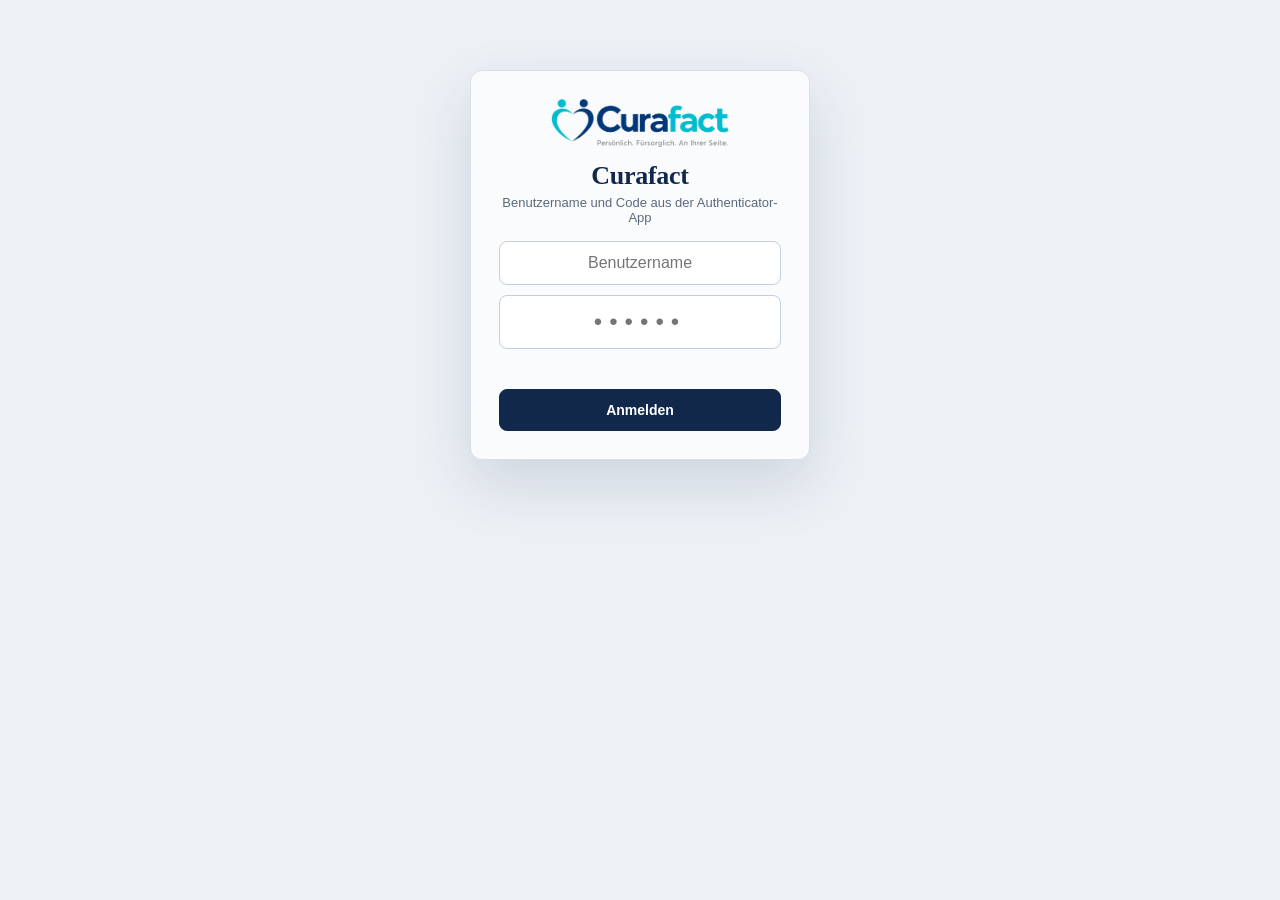
==== commit 94f4db9c: "Portal: neues Design (Redaktionell · Nebelblau) für Kunden, Board, Mitarbeiter, Anmeldung, Aufnahme," ====
--- a/index.html
+++ b/index.html
@@ -49,7 +49,7 @@
   </main>
 </div>
 <script src="assets/lib/pdf-lib.min.js"></script>
-<script src="cf-aufnahme-druck.js?v=3"></script>
+<script src="cf-aufnahme-druck.js?v=4"></script>
 <script src="assets/lib/qrcode.min.js"></script>
 <!--NW:START-->
 <script>
@@ -1071,6 +1071,7 @@
 .kdTable td{padding:10px;border-top:1px solid var(--k-border);vertical-align:top}
 .kdTable tr.row{cursor:pointer}.kdTable tr.row:hover{background:#f7fcfd}
 .kdTable tr.off td{opacity:.55}
+.kdTable th.kdSort{cursor:pointer;user-select:none;white-space:nowrap}.kdTable th.kdSort:hover,.kdTable th.kdSort.on{color:var(--teal,#16A9BA)}.kdArr{display:inline-block;min-width:12px;margin-left:5px;font-size:10px}
 .kdChip{font-size:12px;border-radius:999px;padding:2px 8px;background:#eef3f7;color:var(--k-muted);font-weight:700;white-space:nowrap;display:inline-block}
 .kdChip.ber{background:#efe3fb;color:#6a2fa3}
 .kdChip.late{background:#fde8e8;color:#b91c1c}
@@ -1110,6 +1111,7 @@
 (function(){
 'use strict';
 var S={root:null,list:[],q:'',filter:'aktiv',loaded:false,cur:null,toastT:null,cfg:null};
+try{var _sv=JSON.parse(localStorage.getItem('kd_sort')||'null');if(_sv&&/^(name|kasse|termin|besuch)$/.test(_sv.key)&&(_sv.dir===1||_sv.dir===-1))S.sort=_sv}catch(e){}
 var KASSEN=['AOK NordWest','AOK NW','Barmer','DAK','TK','KKH','Knappschaft','HanseMerkur','IKK classic','BKK','Techniker Krankenkasse'];
 var ARTEN={nachweis:'Nachweis',vereinbarung:'Beratungsvereinbarung',datenschutz:'Datenschutzinformation',vollmacht:'Vollmacht',vertrag:'Vertrag',sonstiges:'Sonstiges'};
 function H(){return window.BD_HOST||{}}
@@ -1137,6 +1139,37 @@
   if(S.q){var h=(k.name+' '+(s.kasse||'')+' '+(s.anschrift||'')).toLowerCase();if(h.indexOf(S.q.toLowerCase())<0)return false}
   return true;
 }
+/* Sortierung per Klick auf die Spaltenköpfe: 1. Klick aufsteigend, 2. Klick absteigend, 3. Klick zurück zur Standardreihenfolge; leere Werte stehen immer unten */
+function sortVal(k,key){
+  var s=k.summary||{},d;
+  if(key==='name')return String(k.name||'').toLowerCase();
+  if(key==='kasse')return String(s.kasse||'').toLowerCase();
+  if(key==='termin'){d=parseDe(s.naechster_termin);return d?d.getTime():null}
+  if(key==='besuch'){d=parseDe(s.letzter_besuch);return d?d.getTime():null}
+  return null;
+}
+function sortRows(rows){
+  if(!S.sort)return rows;
+  var key=S.sort.key,dir=S.sort.dir,byName=function(a,b){return String(a.name||'').localeCompare(String(b.name||''),'de')};
+  return rows.slice().sort(function(a,b){
+    var x=sortVal(a,key),y=sortVal(b,key),ex=(x===null||x===''),ey=(y===null||y==='');
+    if(ex&&ey)return byName(a,b);
+    if(ex)return 1;
+    if(ey)return -1;
+    var c=typeof x==='number'?x-y:String(x).localeCompare(String(y),'de');
+    return c===0?byName(a,b):c*dir;
+  });
+}
+function setSort(key){
+  var c=S.sort;
+  if(!c||c.key!==key)S.sort={key:key,dir:1};else if(c.dir===1)S.sort={key:key,dir:-1};else S.sort=null;
+  try{localStorage.setItem('kd_sort',JSON.stringify(S.sort))}catch(e){}
+  render();
+}
+function sortTh(key,label,cls){
+  var on=S.sort&&S.sort.key===key;
+  return '<th data-sort="'+key+'" class="kdSort'+(cls?' '+cls:'')+(on?' on':'')+'" title="Nach '+label+' sortieren" aria-sort="'+(on?(S.sort.dir===1?'ascending':'descending'):'none')+'">'+label+'<span class="kdArr">'+(on?(S.sort.dir===1?'▲':'▼'):'')+'</span></th>';
+}
 function renderBar(){
   var f=function(id,l){return'<button class="kdBtn'+(S.filter===id?' on':'')+'" data-filter="'+id+'">'+l+'</button>'};
   var h=f('aktiv','Aktive')+f('beratung','Beratung')+f('inaktiv','Inaktive');
@@ -1148,12 +1181,12 @@
 }
 function render(){
   renderBar();
-  var rows=S.list.filter(visible);
+  var rows=sortRows(S.list.filter(visible));
   var heute0=new Date();heute0.setHours(0,0,0,0);var grenze=new Date(heute0.getTime()+21*86400000);
   var faellig=S.list.filter(function(k){var s=k.summary||{},t=parseDe(s.naechster_termin);return k.aktiv&&s.beratung&&t&&t<=grenze}).sort(function(a,b){return parseDe(a.summary.naechster_termin)-parseDe(b.summary.naechster_termin)});
   var fh='';
   if(faellig.length){fh='<div class="kdFaellig"><h4>Fällige Beratungstermine ('+faellig.length+')</h4>'+faellig.slice(0,12).map(function(k){var t=parseDe(k.summary.naechster_termin);return'<div class="it" data-id="'+k.id+'"><b>'+esc(k.name)+'</b><span class="kdChip'+(t<heute0?' late':'')+'">'+esc(k.summary.naechster_termin)+(t<heute0?' – überfällig':'')+'</span></div>'}).join('')+(faellig.length>12?'<div class="kdLog" style="margin-top:6px">… und '+(faellig.length-12)+' weitere (Liste unten nach „Nächster Termin“ prüfen)</div>':'')+'</div>'}
-  var h=fh+'<div style="overflow:auto"><table class="kdTable"><tr><th>Name</th><th>Kasse</th><th>PG</th><th>Nächster Termin</th><th class="kdHideM">Letzter Besuch</th><th class="kdHideM">Anschrift</th></tr>';
+  var h=fh+'<div style="overflow:auto"><table class="kdTable"><tr>'+sortTh('name','Name')+sortTh('kasse','Kasse')+'<th>PG</th>'+sortTh('termin','Nächster Termin')+sortTh('besuch','Letzter Besuch','kdHideM')+'<th class="kdHideM">Anschrift</th></tr>';
   var heute=new Date();heute.setHours(0,0,0,0);
   rows.forEach(function(k){
     var s=k.summary||{},t=parseDe(s.naechster_termin);
@@ -1461,11 +1494,11 @@
 }
 /* verarbeitet Dateien: unveränderte (Name+Datum+Größe) werden übersprungen, neue Namen als Akte angelegt, vorhandene bleiben unverändert */
 async function eingangVerarbeiten(files,out){
-  var seen=gesehen(),items=[],keys=[],skippedSeen=0;
+  var seen=gesehen(),items=[],keys=[],skippedSeen=0,cfgs=[];
   for(var i=0;i<files.length;i++){
     var f=files[i],key='v2|'+f.name+'|'+f.lastModified+'|'+f.size;
     if(seen[key]){skippedSeen++;continue}
-    try{var j=JSON.parse(await f.text());var x=slim(j);if(x.pflege_name){items.push(x);keys.push(key)}}catch(err){if(out)out.innerHTML+='<div class="kdLog">'+esc(f.name)+': keine gültige JSON-Datei</div>'}
+    try{var j=JSON.parse(await f.text());if(j&&!Array.isArray(j)&&!j.pflege_name&&(j.textbausteine||j.personen||j.kassen||j.ik)){cfgs.push({cfg:j,key:key});continue}var x=slim(j);if(x.pflege_name){items.push(x);keys.push(key)}}catch(err){if(out)out.innerHTML+='<div class="kdLog">'+esc(f.name)+': keine gültige JSON-Datei</div>'}
   }
   var imp=0,skip=0,fail=[],nachg=0;
   for(var k=0;k<items.length;k+=10){
@@ -1476,10 +1509,15 @@
     keys.slice(k,k+10).forEach(function(kk){seen[kk]=1});
   }
   try{if(items.length){if(out)out.innerHTML='<div class="kdLog">Beratungsbesuche abgleichen …</div>';if(skip)await load();nachg=await besucheNachtragen(items)}}catch(err){}
+  var konfig=0,konfigFehler='';
+  for(var c=0;c<cfgs.length;c++){
+    var cr=await call('app_config_import',{config:cfgs[c].cfg});
+    if(cr.ok){konfig+=cr.saved||0;seen[cfgs[c].key]=1;S.cfg=null}else konfigFehler=cr.message||'Konfiguration konnte nicht übernommen werden.';
+  }
   gesehenSpeichern(seen);
-  return {neu:imp,vorhanden:skip,fehler:fail,unveraendert:skippedSeen,dateien:files.length,nachgetragen:nachg};
-}
-function eingangText(r){return '<p><b>Fertig.</b> '+r.neu+' neue Akte(n) angelegt'+(r.vorhanden?', '+r.vorhanden+' gab es schon':'')+(r.nachgetragen?', '+r.nachgetragen+' Beratungsbesuch(e) aus Studio ergänzt':'')+(r.unveraendert?', '+r.unveraendert+' Datei(en) unverändert seit der letzten Prüfung':'')+(r.fehler.length?', '+r.fehler.length+' fehlgeschlagen':'')+'.</p>'+(r.fehler.length?'<div class="kdBox">'+esc(r.fehler.join('\n'))+'</div>':'')}
+  return {neu:imp,vorhanden:skip,fehler:fail,unveraendert:skippedSeen,dateien:files.length,nachgetragen:nachg,konfig:konfig,konfigFehler:konfigFehler};
+}
+function eingangText(r){return '<p><b>Fertig.</b> '+r.neu+' neue Akte(n) angelegt'+(r.vorhanden?', '+r.vorhanden+' gab es schon':'')+(r.nachgetragen?', '+r.nachgetragen+' Beratungsbesuch(e) aus Studio ergänzt':'')+(r.unveraendert?', '+r.unveraendert+' Datei(en) unverändert seit der letzten Prüfung':'')+(r.konfig?', Konfiguration übernommen ('+r.konfig+' Einträge)':'')+(r.fehler.length?', '+r.fehler.length+' fehlgeschlagen':'')+'.</p>'+(r.konfigFehler?'<div class="kdBox" style="color:#b91c1c">'+esc(r.konfigFehler)+'</div>':'')+(r.fehler.length?'<div class="kdBox">'+esc(r.fehler.join('\n'))+'</div>':'')}
 async function runEingang(){
   var host=$('#kdModalHost'),hasDir=!!window.showDirectoryPicker,saved=hasDir?await idbGet('eingangOrdner'):null;
   host.innerHTML='<div class="kdModalBg"><div class="kdModal small"><h3>Eingang aus Studio</h3><p style="color:var(--k-muted)">Studio legt neue Beratungskunden als Dateien im Ordner „Portal_Eingang“ ab (im Ordner Curafact Studio). Hier werden neue Kunden als Akte angelegt; vorhandene Akten bleiben unverändert (es werden nur Beratungsbesuche aus Studio ergänzt, die in der Akte noch fehlen).</p><div class="kdRow">'+
@@ -1559,12 +1597,13 @@
       return;
     }
     if(el.id==='kdNew'){newKunde();return}
-    if(el.id==='kdAufnPdf'){window.open('Neukunden-Aufnahmebogen.pdf?v=2','_blank');return}
+    if(el.id==='kdAufnPdf'){window.open('Neukunden-Aufnahmebogen.pdf?v=3','_blank');return}
     if(el.id==='kdEingang'){runEingang();return}
     if(el.id==='kdReset'){runReset();return}
     if(el.id==='kdBoardSync'){el.disabled=true;el.textContent='Gleiche ab …';var bs=await call('kunden_board_sync',{});el.disabled=false;el.textContent='Board abgleichen';msg(bs.ok?(bs.angelegt+' Aufgabe(n) neu angelegt, '+bs.vorhanden+' gab es schon'+(bs.fehler?', '+bs.fehler+' Fehler':'')):(bs.message||'Abgleich fehlgeschlagen'),!bs.ok);return}
     if(el.id==='kdReload'){if(await load())render();return}
     if((x=el.closest('[data-filter]'))){S.filter=x.dataset.filter;render();return}
+    if((x=el.closest('th[data-sort]'))){setSort(x.dataset.sort);return}
     if((x=el.closest('tr.row,.kdFaellig .it'))){openKunde(x.dataset.id);return}
   });
   root.addEventListener('change',function(e){
@@ -1810,4 +1849,5 @@
 @media print{body.maPrinting #side,body.maPrinting #mainArea>div>div>.ma>.maHead,body.maPrinting .maPanel{display:none}body.maPrinting .maModalBg{position:static;background:none;padding:0}body.maPrinting .maModal{box-shadow:none;border:0}body.maPrinting .maRow{display:none}}
 
 </style>
+<link rel="stylesheet" href="cf-theme.css?v=1">
 </body></html>
--- a/cf-theme.css
+++ b/cf-theme.css
@@ -0,0 +1,107 @@
+/* ===== Curafact-Portal: Design „Redaktionell · Nebelblau“ (gilt für das ganze Portal) =====
+   Wird als letztes Stylesheet geladen und überschreibt die älteren Module (Kunden, Board, Mitarbeiter, Anmeldung). */
+:root{
+  --blue:#11284B;--blue2:#0B1C36;--navy:#11284B;--cyan:#1496A8;--teal:#1496A8;
+  --bg:#EDF1F6;--card:#FAFBFD;--border:#D8E0EB;--line:#D8E0EB;--field:#fff;
+  --text:#172033;--muted:#5C687D;--soft:#E4EAF2;--ring:rgba(20,150,168,.18);
+  --serif:"Iowan Old Style","Palatino Linotype",Palatino,"New York",Georgia,serif;
+}
+html,body{background:var(--bg);color:var(--text);font-family:-apple-system,BlinkMacSystemFont,"SF Pro Text","Segoe UI",Roboto,"Helvetica Neue",Arial,sans-serif;-webkit-font-smoothing:antialiased}
+:focus-visible{outline:2px solid var(--teal);outline-offset:2px}
+button:focus:not(:focus-visible){outline:none}
+
+/* ---------- Seitenleiste ---------- */
+#side{background:var(--card);color:var(--text);border-right:1px solid var(--line);padding:24px 16px 20px;gap:18px}
+#head{background:transparent;border-radius:0;box-shadow:none;padding:0 6px}
+#head img{width:auto;max-width:100%;height:40px;object-fit:contain;object-position:left center}
+#nav{gap:2px;margin-top:4px}
+#nav button{background:transparent;color:var(--muted);border:0;border-radius:8px;font-weight:600;font-size:15px;padding:11px 12px;position:relative;letter-spacing:.005em}
+#nav button:hover{background:var(--soft);color:var(--navy)}
+#nav button.on{background:#E1E8F2;color:var(--navy);font-weight:700}
+#nav button.on::before{content:'';position:absolute;left:-16px;top:9px;bottom:9px;width:3px;background:var(--teal);border-radius:0 3px 3px 0}
+#side .sideBottom,#side .who{color:var(--muted)}
+#side .who strong{color:var(--navy)}
+#side #logout{background:#fff;color:var(--navy);border:1px solid var(--line);font-weight:600;border-radius:8px}
+#side #logout:hover{border-color:var(--teal)}
+#mainArea{padding:30px 34px 48px}
+
+/* ---------- Schaltflächen ---------- */
+button,.kdBtn,.bdBtn,.bdTab,.bdViewBtn,.maBtn{font-family:inherit}
+.kdBtn,.bdBtn,.bdTab,.bdViewBtn,.maBtn{background:#fff;color:var(--navy);border:1px solid var(--line);border-radius:8px;font-weight:600;padding:9px 14px;transition:border-color .15s,background .15s}
+.kdBtn:hover,.bdBtn:hover,.bdTab:hover,.bdViewBtn:hover,.maBtn:hover{border-color:var(--teal);background:#fff}
+.kdBtn.primary,.bdBtn.primary,.maBtn.primary,.kdBtn.on,.bdTab.on,.bdViewBtn.on{background:var(--navy);border-color:var(--navy);color:#fff}
+.kdBtn.primary:hover,.bdBtn.primary:hover,.maBtn.primary:hover,.kdBtn.on:hover,.bdTab.on:hover,.bdViewBtn.on:hover{background:#0B1C36;border-color:#0B1C36}
+.kdBtn.danger,.maBtn.danger{color:#B4332F}
+.kdBtn.danger:hover{border-color:#B4332F}
+.kdBtn[disabled],.maBtn[disabled]{opacity:.5}
+
+/* ---------- Überschriften (Serife, ohne türkise Balken) ---------- */
+.kdSecHead h4:before,.bdSecHead h4:before,.kdModal h3:before,.bdModal h3:before,.kdFaellig h4:before,.maHead h2:before,.maPanel h3:before{display:none}
+.kdSecHead h4,.bdSecHead h4,.kdFaellig h4,.maPanel h3{font-family:var(--serif);font-weight:600;font-size:17px;color:var(--navy);letter-spacing:-.005em}
+.kdModal h3,.bdModal h3,.maModal h3,.maHead h2{font-family:var(--serif);font-weight:600;font-size:22px;color:var(--navy);letter-spacing:-.01em}
+.kdSecHead,.bdSecHead{border-bottom:1px solid var(--line);padding-bottom:8px;margin-bottom:12px}
+.kdHead h3{font-size:24px}
+.maHead p{color:var(--muted)}
+
+/* ---------- Felder ---------- */
+.kd input:not([type=checkbox]):not([type=radio]):not([type=file]),.kd select,.kd textarea,.bd input:not([type=checkbox]):not([type=radio]):not([type=file]),.bd select,.bd textarea,
+.kdModal input:not([type=checkbox]):not([type=radio]):not([type=file]),.kdModal select,.kdModal textarea,.bdModal input:not([type=checkbox]):not([type=radio]):not([type=file]),.bdModal select,.bdModal textarea,
+.kdSearch,.bdSearch,.bdQuick,#login input,.ma input,.ma select,.maModal input,.maModal select{background:#fff;border:1px solid #C3CEDF;border-bottom:1px solid #C3CEDF;border-radius:8px;color:var(--text)}
+.kd input:focus,.kd select:focus,.kd textarea:focus,.bd input:focus,.bd select:focus,.bd textarea:focus,.kdModal input:focus,.kdModal select:focus,.kdModal textarea:focus,.bdModal input:focus,.bdModal select:focus,.bdModal textarea:focus,
+.kdSearch:focus,.bdSearch:focus,#login input:focus,.ma input:focus,.ma select:focus{outline:none;border-color:var(--teal);box-shadow:0 0 0 3px var(--ring);background:#fff}
+.kdModal input[disabled]{background:#F2F5F9}
+.kdModal label,.bdGrid label,.bdLbl,.ma label{color:var(--muted);font-size:11.5px;font-weight:700;letter-spacing:.06em;text-transform:uppercase}
+.kd input[type=checkbox],.bd input[type=checkbox],.kdModal input[type=checkbox],.bdModal input[type=checkbox]{border:1.5px solid #9FB0C6;border-radius:5px}
+.kd input[type=checkbox]:checked,.bd input[type=checkbox]:checked,.kdModal input[type=checkbox]:checked,.bdModal input[type=checkbox]:checked{background:var(--navy);border-color:var(--navy)}
+
+/* ---------- Tabellen ---------- */
+.kdTable,.bdTable,.maTable{background:var(--card);border:1px solid var(--line);border-radius:8px}
+.kdTable th,.bdTable th,.maTable th{background:transparent;color:var(--muted);font-size:11.5px;font-weight:700;letter-spacing:.07em;border-bottom:1px solid var(--line);padding:12px 12px}
+.kdTable td,.bdTable td,.maTable td{border-top:1px solid #E7ECF3;padding:12px}
+.kdTable tr:first-child td{border-top:0}
+.kdTable tr.row:hover,.bdTable tr.row:hover{background:#F1F5FA}
+.kdTable th.kdSort:hover,.kdTable th.kdSort.on{color:var(--navy)}
+.kdTable td b{font-weight:650;color:var(--navy)}
+.kdChip,.maChip{background:#E7EDF5;color:var(--muted);font-weight:600;border-radius:999px}
+.kdChip.ber{background:#DDF0F3;color:#0B6F7C}
+.kdChip.late{background:#FBE7E7;color:#B4332F}
+.maChip.ok{background:#E3F2EA;color:#1F6B43}.maChip.off{background:#FBE7E7;color:#B4332F}
+.kdEmpty,.maEmpty{background:var(--card);border-color:var(--line);border-radius:8px}
+
+/* ---------- Karten, Boxen, Fenster ---------- */
+.kdFaellig,.kdBes,.maPanel,.kdBox{background:var(--card);border:1px solid var(--line);border-radius:8px}
+.kdFaellig{padding:14px 16px}
+.kdBes{background:#fff}
+.kdBox{background:#F2F5F9}
+.kdModalBg,.maModalBg,.bdModalBg{background:rgba(17,40,75,.45);backdrop-filter:blur(2px)}
+.kdModal,.bdModal,.maModal{background:var(--card);border:1px solid var(--line);border-radius:12px;box-shadow:0 28px 70px rgba(11,28,54,.28)}
+.kdHint,.maWarn{border-radius:8px}
+.kdFile{border-bottom-color:#E7ECF3}.kdNote{border-bottom-color:#E7ECF3}
+.kdFile a{color:var(--navy)}
+.kdToast,.maToast,.bdToast{background:var(--navy);border-radius:10px}
+.kdToast.err,.maToast.err,.bdToast.err{background:#B4332F}
+.kdProg{background:#E1E8F2}.kdProg i{background:var(--teal)}
+
+/* ---------- Board ---------- */
+.bdCol{background:#E4EAF2;border:1px solid #D8E0EB;border-radius:10px}
+.bdCol.over{outline:2px dashed var(--teal);background:#DCE9EE}
+.bdColHead{color:var(--navy);font-weight:700;letter-spacing:.07em}
+.bdCount{background:#fff;color:var(--muted)}
+.bdCard{background:#fff;border:1px solid var(--line);border-radius:8px;box-shadow:0 1px 2px rgba(17,40,75,.05)}
+.bdCard:hover{border-color:var(--teal);box-shadow:0 2px 8px rgba(17,40,75,.08)}
+.bdT{color:var(--navy);font-weight:650}
+
+/* ---------- Anmeldung ---------- */
+#login{background:var(--card);border:1px solid var(--line);border-radius:12px;box-shadow:0 24px 60px rgba(17,40,75,.14)}
+#login h2{font-family:var(--serif);font-weight:600;font-size:26px;color:var(--navy);letter-spacing:-.01em}
+#login p{color:var(--muted)}
+#login img{height:48px;width:auto}
+#login button.primary,#login .primary{background:var(--navy);border-color:var(--navy);color:#fff;border-radius:8px;padding:12px 14px;font-weight:600}
+
+/* ---------- Mobil ---------- */
+@media(max-width:1000px){
+  #side{border-right:0;border-bottom:1px solid var(--line);padding:14px}
+  #head img{height:34px}
+  #nav button.on::before{display:none}
+  #mainArea{padding:16px 14px 40px}
+}
